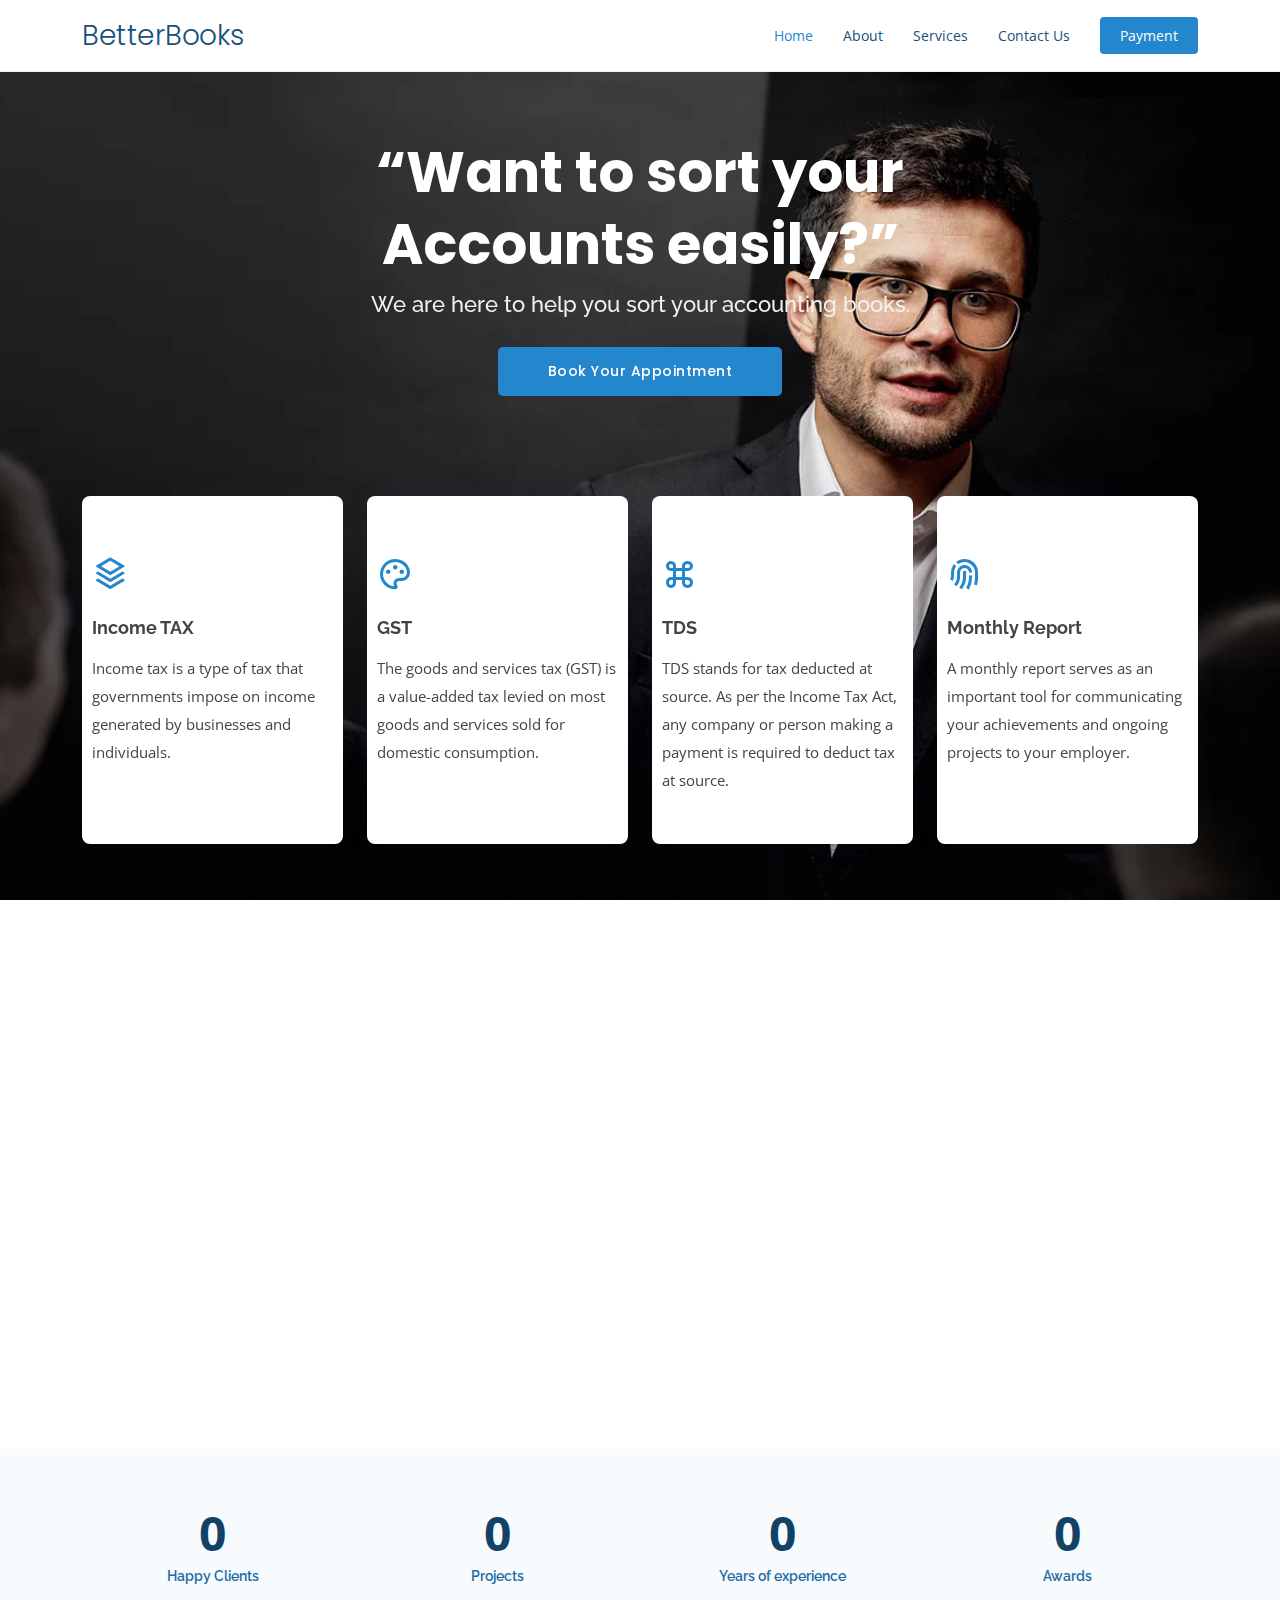
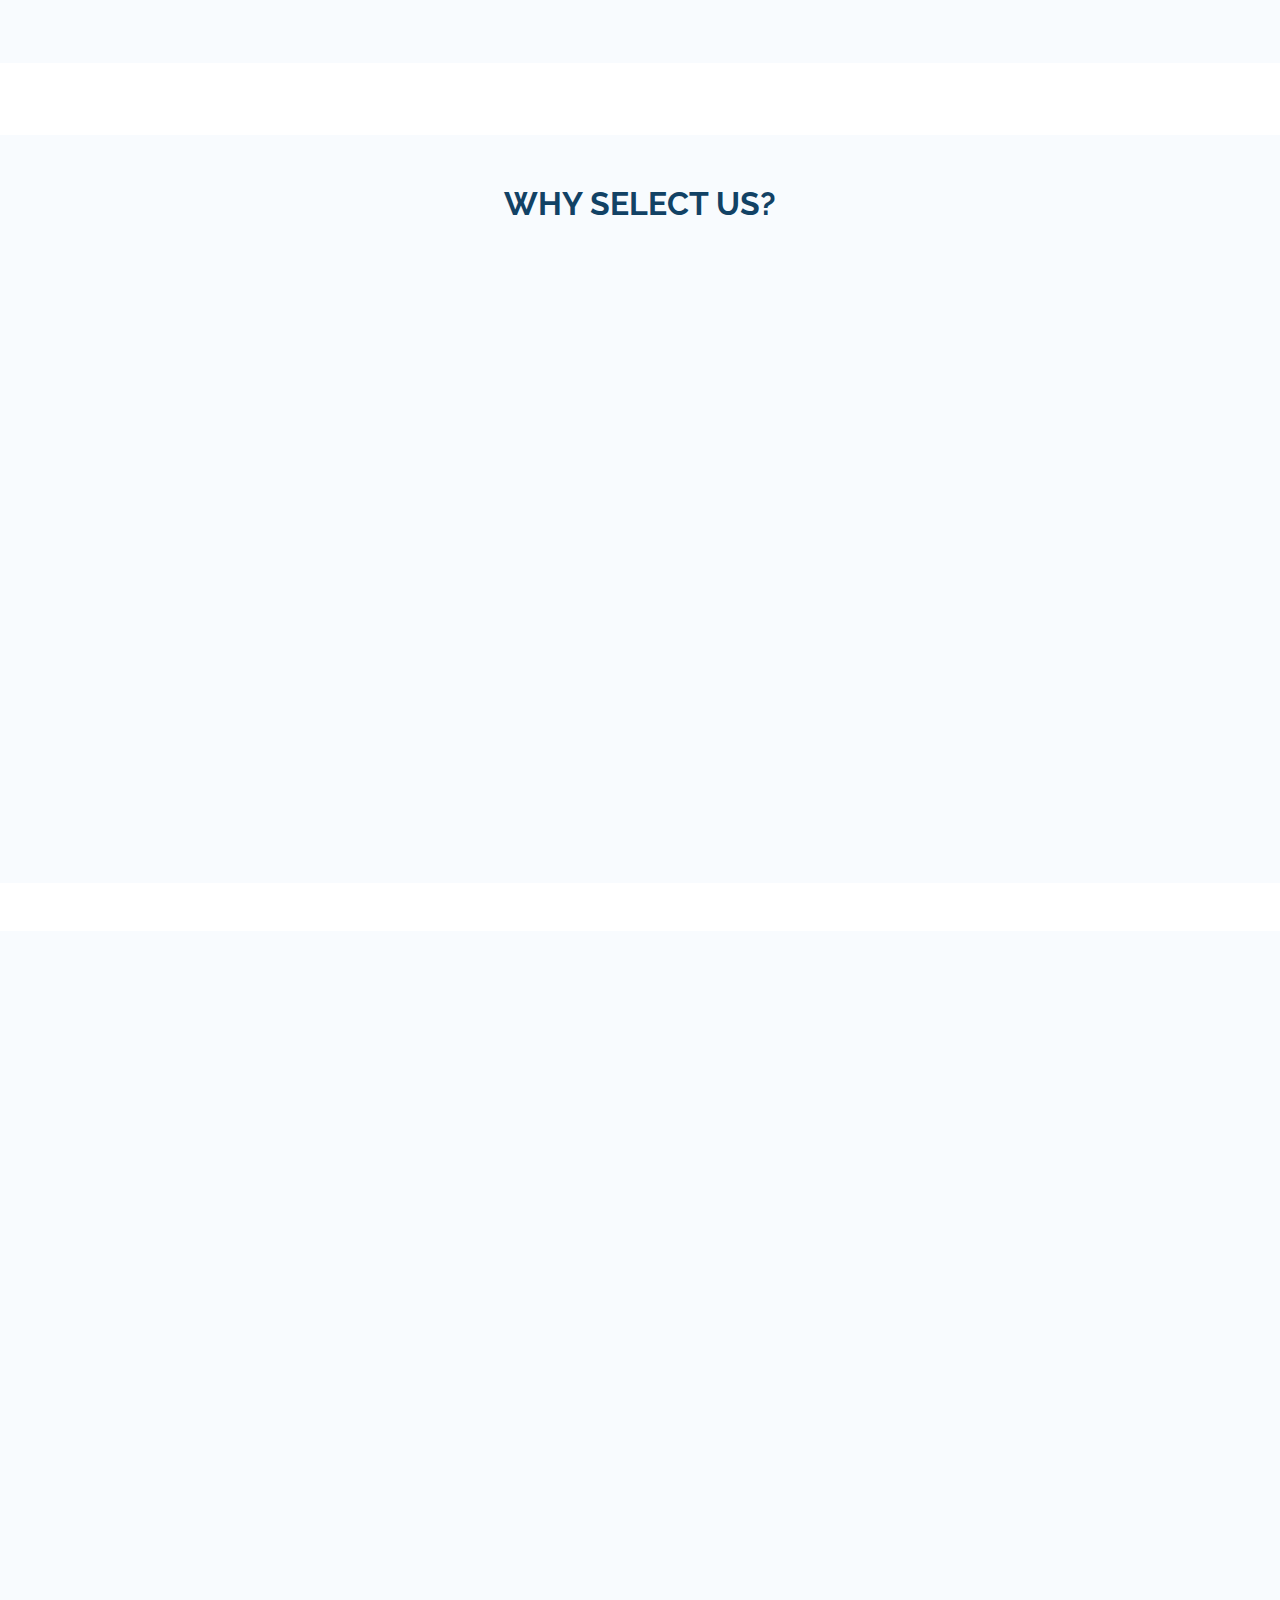
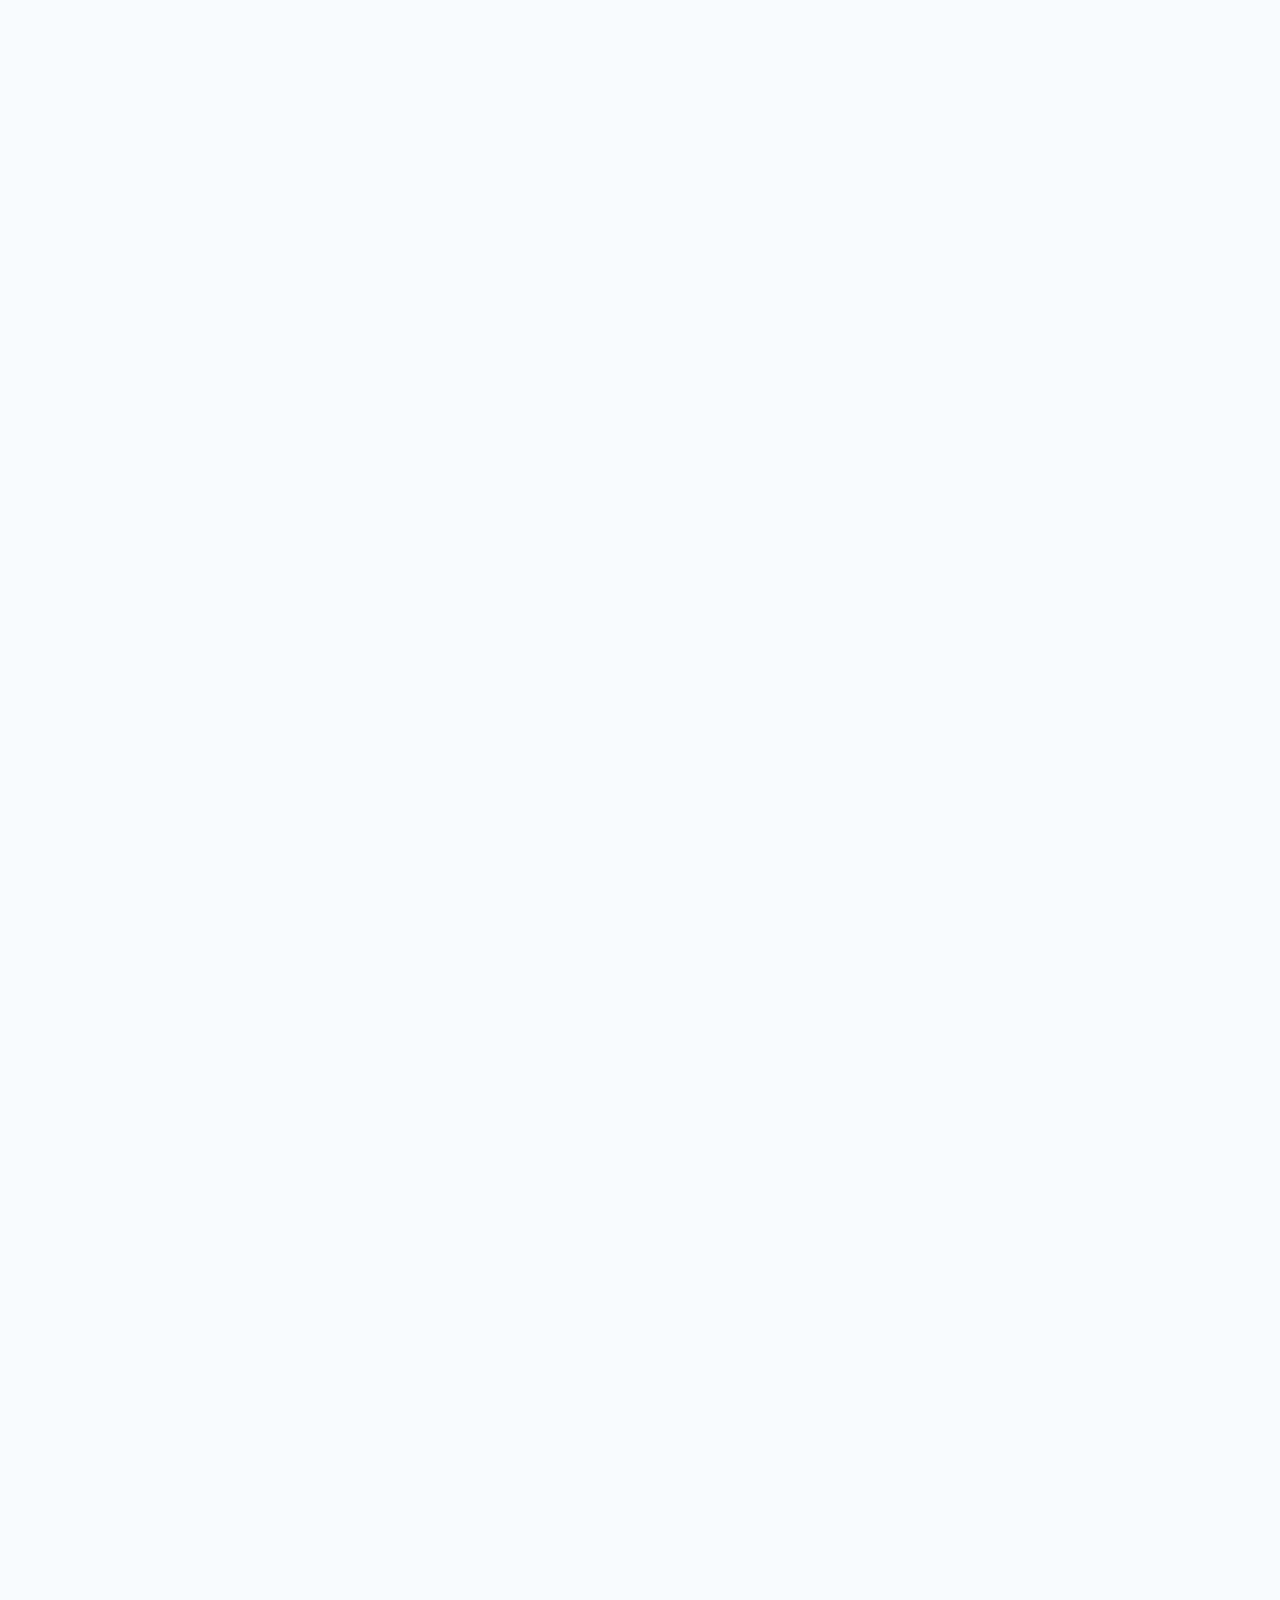
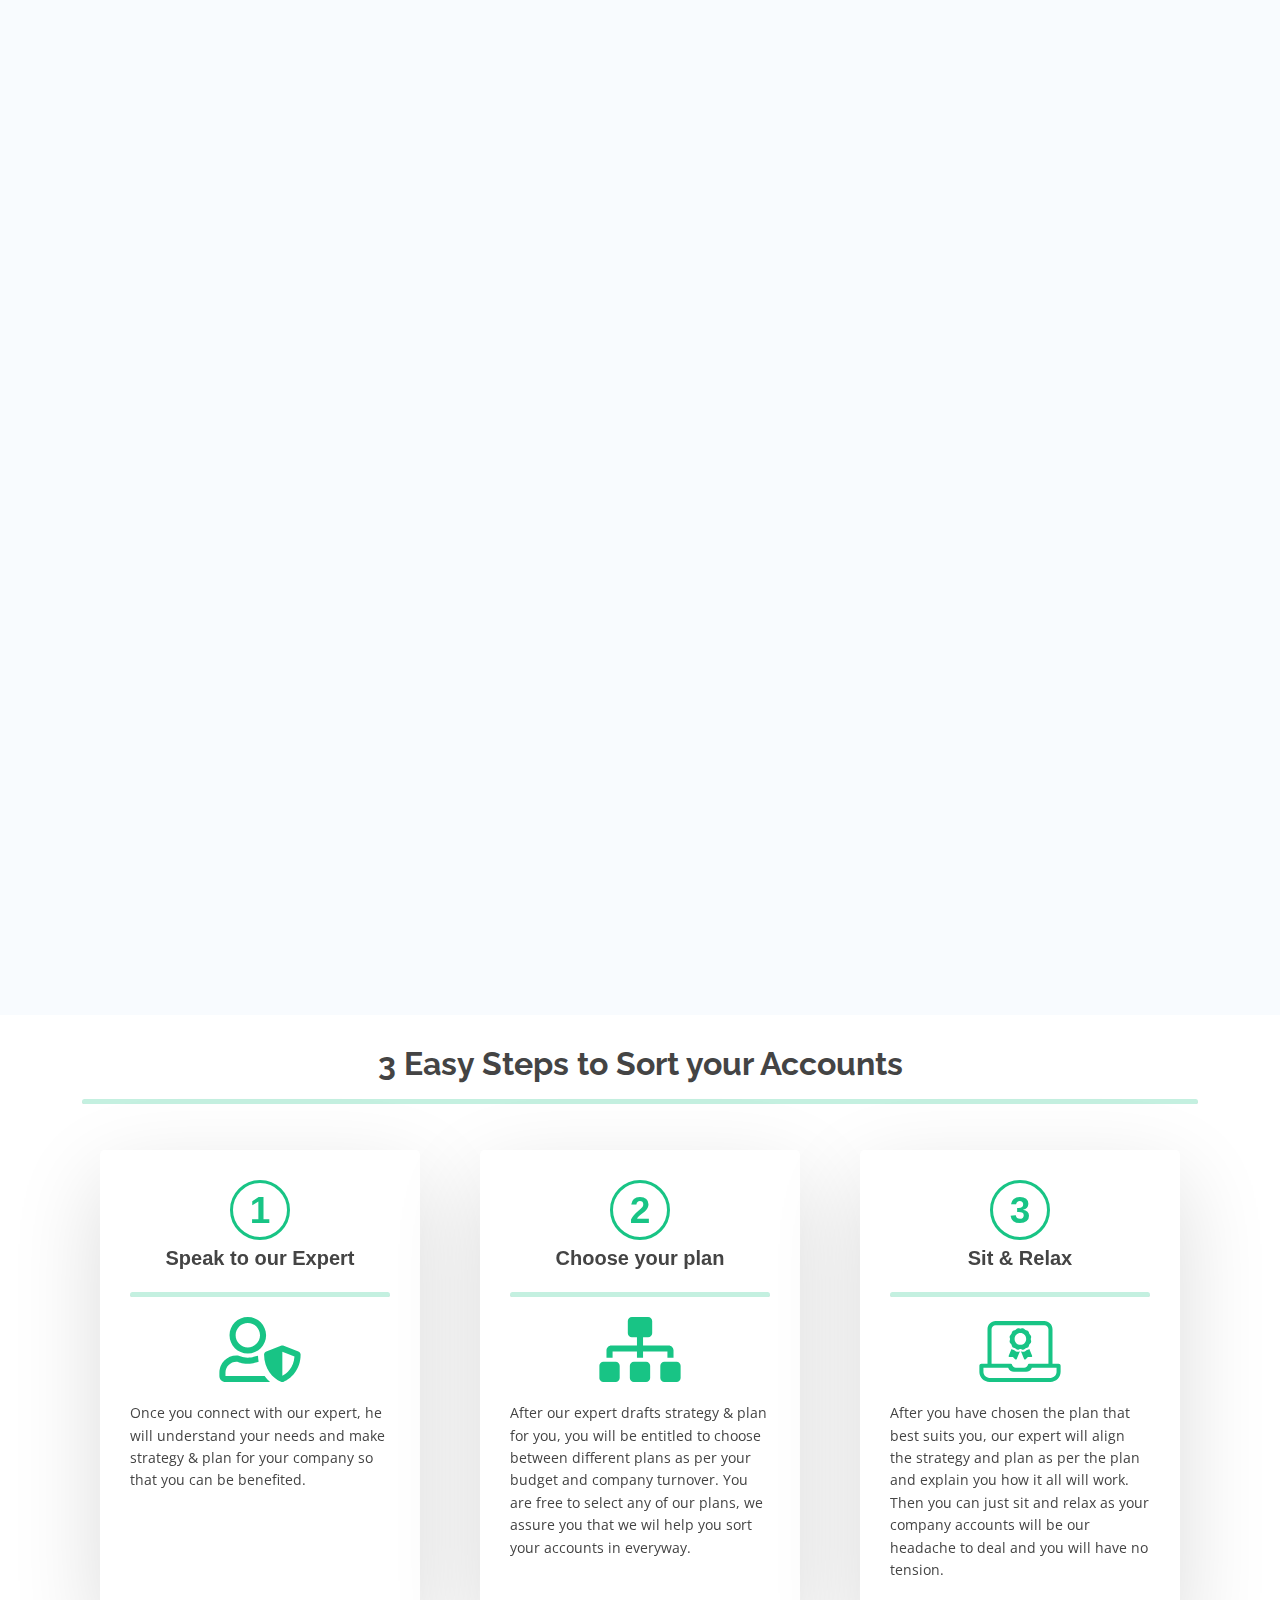
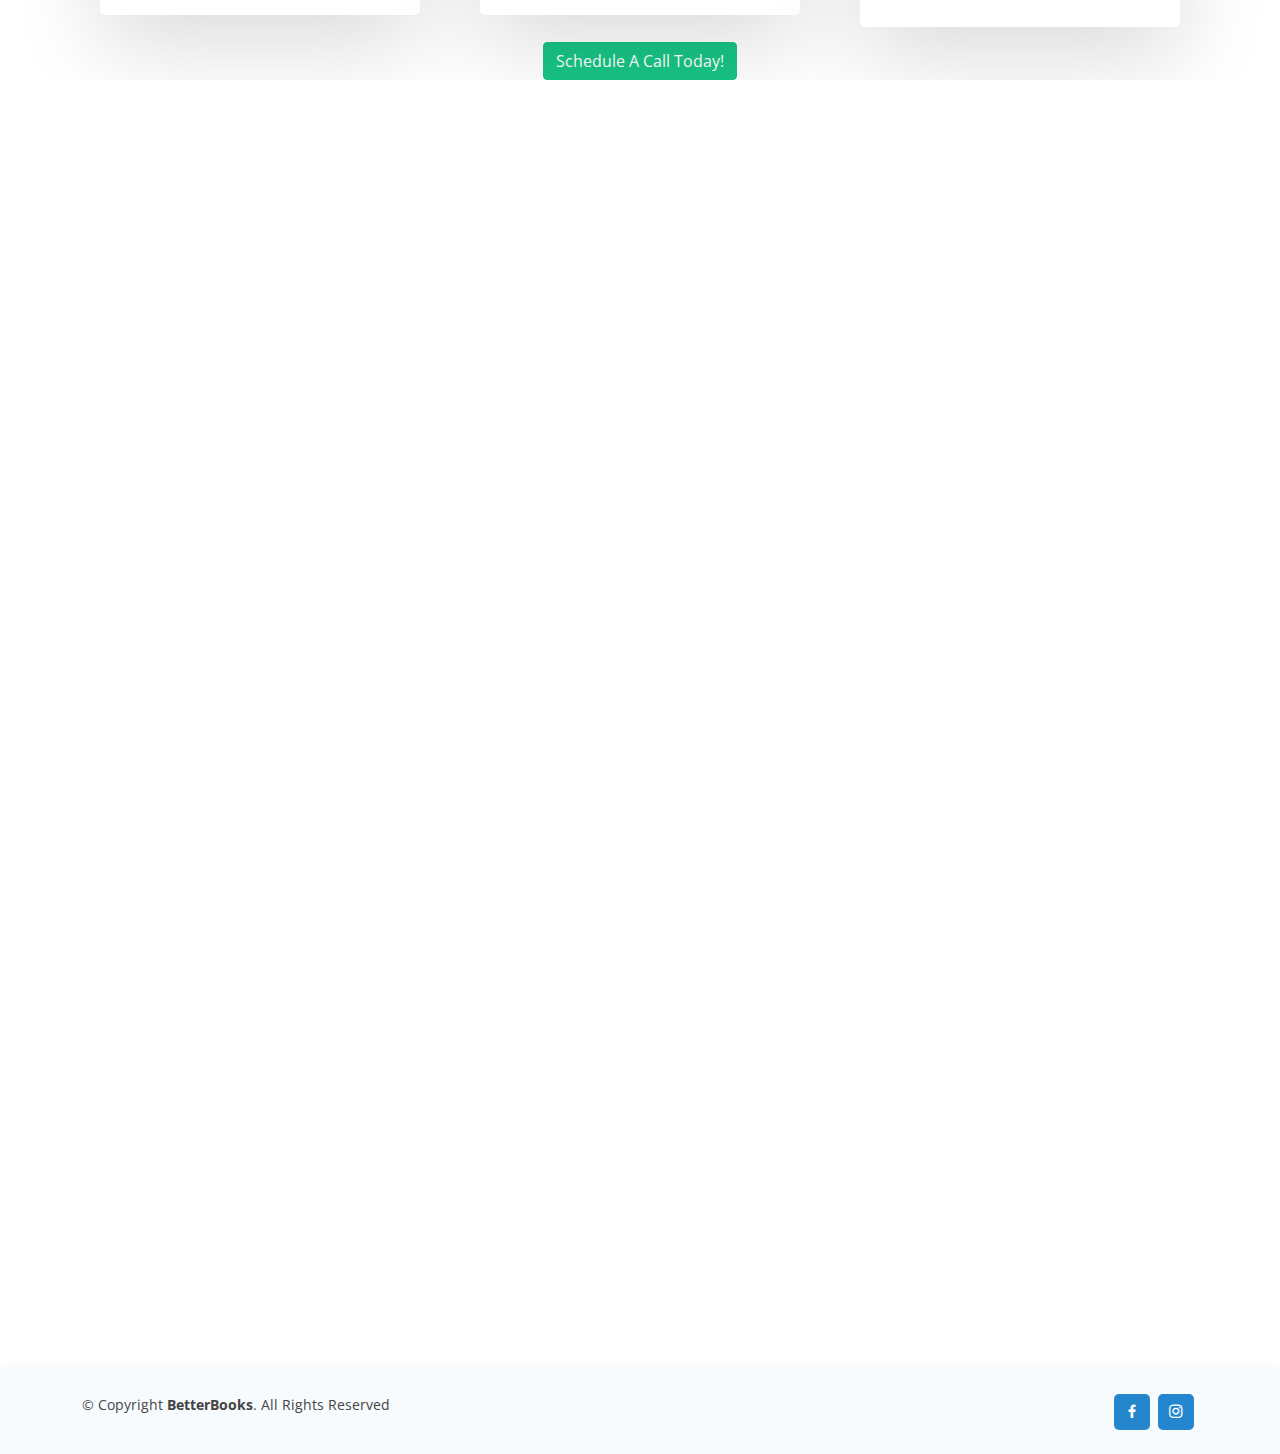
==== index.html @ 460d411b "Update index.html" ====
<!DOCTYPE html>
  <html lang="en">

  <head>
    <meta charset="utf-8">
    <meta content="width=device-width, initial-scale=1.0" name="viewport">

    <title>Better Books</title>
    <meta content="" name="description">
    <meta content="" name="keywords">

    <!-- Favicons -->
    <link href="assets/img/ddd.png" rel="icon">
    <link href="assets/img/ddd.png" rel="apple-touch-icon">

    <!-- Google Fonts -->
    <link href="https://fonts.googleapis.com/css?family=Open+Sans:300,300i,400,400i,600,600i,700,700i|Raleway:300,300i,400,400i,500,500i,600,600i,700,700i|Poppins:300,300i,400,400i,500,500i,600,600i,700,700i" rel="stylesheet">

    <!-- Vendor CSS Files -->
    <link href="assets/vendor/aos/aos.css" rel="stylesheet">
    <link href="assets/vendor/bootstrap/css/bootstrap.min.css" rel="stylesheet">
    <link href="assets/vendor/bootstrap-icons/bootstrap-icons.css" rel="stylesheet">
    <link href="assets/vendor/boxicons/css/boxicons.min.css" rel="stylesheet">
    <link href="assets/vendor/glightbox/css/glightbox.min.css" rel="stylesheet">
    <link href="assets/vendor/remixicon/remixicon.css" rel="stylesheet">
    <link href="assets/vendor/swiper/swiper-bundle.min.css" rel="stylesheet">


    <link href="assets/css/style.css" rel="stylesheet">


  </head>

  <body>

    <!-- ======= Header ======= -->
    <header id="header" class="fixed-top">
      <div class="container d-flex align-items-center justify-content-between">

        <h1 class="logo"><a href="index.html">BetterBooks</a></h1>
        <!-- Uncomment below if you prefer to use an image logo -->
        <!-- <a href="index.html" class="logo"><img src="assets/img/logo.png" alt="" class="img-fluid"></a>-->

        <nav id="navbar" class="navbar">
          <ul>
            <li><a class="nav-link scrollto active" href="#hero">Home</a></li>
            <li><a class="nav-link scrollto" href="#about">About</a></li>
            <li><a class="nav-link scrollto" href="#services">Services</a></li>
            <li><a class="nav-link scrollto" href="#contact">Contact Us</a></li>
            <li><a class="getstarted scrollto" href="https://imjo.in/A4CFba" target="_blank" >Payment</a></li>
            
            
          </ul>
          <i class="bi bi-list mobile-nav-toggle"></i>
        </nav><!-- .navbar -->

      </div>
    </header><!-- End Header -->

    <!-- ======= Hero Section ======= -->
<section id="hero" class="d-flex align-items-center">
    <div class="container position-relative" data-aos="fade-up" data-aos-delay="100">
      <div class="row justify-content-center">
        <div class="col-xl-7 col-lg-9 text-center">
          <h1>“Want to sort your Accounts easily?”</h1>
          <h2>We are here to help you sort your accounting books.</h2>
        </div>
      </div>
      <div class="text-center">
        <a href="https://docs.google.com/forms/d/e/1FAIpQLSdK1bINOKGPnfa5-Mh29X3-k3VeOhk0ZUCUM3vFx8_ht9it0g/viewform?usp=sf_link" target="popup" onclick="window.open('https://docs.google.com/forms/d/e/1FAIpQLSdK1bINOKGPnfa5-Mh29X3-k3VeOhk0ZUCUM3vFx8_ht9it0g/viewform?usp=sf_link','popup','width=350,height=550'); return false;" class="btn-get-started scrollto"> Book Your Appointment</a>
      </div>

      <div class="row icon-boxes">
        <div class="col-md-6 col-lg-3 d-flex align-items-stretch mb-5 mb-lg-0" data-aos="zoom-in" data-aos-delay="200">
          <div class="icon-box">
            <div class="icon"><i class="ri-stack-line"></i></div>
            <h4 class="title">Income TAX</h4>
            <p class="description">Income tax is a type of tax that governments impose on income generated by businesses and individuals.</p>
          </div>
        </div>

        <div class="col-md-6 col-lg-3 d-flex align-items-stretch mb-5 mb-lg-0" data-aos="zoom-in" data-aos-delay="300">
          <div class="icon-box">
            <div class="icon"><i class="ri-palette-line"></i></div>
            <h4 class="title">GST</h4>
            <p class="description">The goods and services tax (GST) is a value-added tax levied on most goods and services sold for domestic consumption.</p>
          </div>
        </div>

        <div class="col-md-6 col-lg-3 d-flex align-items-stretch mb-5 mb-lg-0" data-aos="zoom-in" data-aos-delay="400">
          <div class="icon-box">
            <div class="icon"><i class="ri-command-line"></i></div>
            <h4 class="title">TDS</h4>
            <p class="description">TDS stands for tax deducted at source. As per the Income Tax Act, any company or person making a payment is required to deduct tax at source.</p>
          </div>
        </div>

        <div class="col-md-6 col-lg-3 d-flex align-items-stretch mb-5 mb-lg-0" data-aos="zoom-in" data-aos-delay="500">
          <div class="icon-box">
            <div class="icon"><i class="ri-fingerprint-line"></i></div>
            <h4 class="title">Monthly Report</h4>
            <p class="description">A monthly report serves as an important tool for communicating your achievements and ongoing projects to your employer.</p>
          </div>
        </div>

      </div>
    </div>
  </section><!-- End Hero -->

    <main id="main">

      <!-- ======= About Section ======= -->
      <section id="about" class="about">
        <div class="container" data-aos="fade-up">

          <div class="row">

            <div class="col-lg-6 video-box align-self-baseline" data-aos="fade-right" data-aos-delay="100">
              <img src="assets/img/aboutp.jpg" class="img-fluid" alt="">
              
            </div>

            <div class="col-lg-6 pt-3 pt-lg-0 content" data-aos="fade-left" data-aos-delay="100">
              <h3>About US</h3>
              <p>
               Providing financial information to our clients in a timely and accurate manner is a commitment that we feel cannot be compromised. Meaningful, well-organized financial records ensure that your business operations will run more efficiently on a daily basis. Our firm provides a full range of accounting services, including the following:
              </p>
              <ul>
                <li><i class="bx bx-check-double"></i>General ledger & financial statement preparation.</li>
                <li><i class="bx bx-check-double"></i>Bookkeeping (Monthly/Quarterly/Annually).</li>
                <li><i class="bx bx-check-double"></i>Accounting system setup for new businesses..</li>
                <li><i class="bx bx-check-double"></i>Personal financial statements.</li>
                
              </ul>
              <a class="btn btn-get-started btn-outline-primary" href="about/Learnmore.html" role="button">Learn More</a>
              
            </div>

          </div>

        </div>
      </section><!-- End About Section -->


      <!-- ======= Counts Section ======= -->
      <section id="counts" class="counts section-bg">
        <div class="container">

          <div class="row justify-content-end">

            <div class="col-lg-3 col-md-5 col-6 d-md-flex align-items-md-stretch">
              <div class="count-box">
                <span data-purecounter-start="0" data-purecounter-end="85" data-purecounter-duration="2" class="purecounter"></span>
                <p>Happy Clients</p>
              </div>
            </div>

            <div class="col-lg-3 col-md-5 col-6 d-md-flex align-items-md-stretch">
              <div class="count-box">
                <span data-purecounter-start="0" data-purecounter-end="85" data-purecounter-duration="2" class="purecounter"></span>
                <p>Projects</p>
              </div>
            </div>

            <div class="col-lg-3 col-md-5 col-6 d-md-flex align-items-md-stretch">
              <div class="count-box">
                <span data-purecounter-start="0" data-purecounter-end="4" data-purecounter-duration="2" class="purecounter"></span>
                <p>Years of experience</p>
              </div>
            </div>

            <div class="col-lg-3 col-md-5 col-6 d-md-flex align-items-md-stretch">
              <div class="count-box">
                <span data-purecounter-start="0" data-purecounter-end="5" data-purecounter-duration="2" class="purecounter"></span>
                <p>Awards</p>
              </div>
            </div>

          </div>

        </div>
      </section>
      <br>
      <br>
      <br><!-- End Counts Section -->

      <!-- ======= About Video Section ======= -->
<section id="steps" class="steps section-bg">
      <div class="container">

        <div class="row no-gutters section-title">
          <h2>Why Select Us?</h2>

          <div class="col-lg-4 col-md-6 content-item" data-aos="fade-in">
            <svg width="0" height="60" viewBox="0 0 0 0">
                    <img src="assets\img\b1.png" height="50" width="50" align="centre"></img>
            </svg>
            <h4>Legal Experts</h4>
            <p>We have experienced professional team from legal experts. We care about what we do.</p>
          </div>

          <div class="col-lg-4 col-md-6 content-item" data-aos="fade-in" data-aos-delay="100">
            <svg width="0" height="60" viewBox="0 0 300 300">
                    <img src="assets\img\b2.png" height="50" width="50" align="centre"></img>
            </svg>
            <h4>Reasonable
Prices</h4>
            <p>Better Books provides a fair, affordable and reasonable price to the clients for their products.</p>
          </div>

          <div class="col-lg-4 col-md-6 content-item" data-aos="fade-in" data-aos-delay="200">
            <svg width="0" height="60" viewBox="0 0 300 300">
                    <img src="assets\img\b3.png" height="50" width="50" align="centre"></img>
            </svg>
            <h4>Best On-time
Delivery</h4>
            <p>Our team will deliver the products to clients on time, without any delay to the customers.</p>
          </div>

          <div class="col-lg-4 col-md-6 content-item" data-aos="fade-in" data-aos-delay="300">
            <svg width="0" height="60" viewBox="0 0 300 300">
                    <img src="assets\img\b4.png" height="50" width="50" align="centre"></img>
            </svg>
            <h4>Security&
reliability</h4>
            <p>We provide the best security and reliability for the client’s documents and even in the process of delivery products.</p>
          </div>

          <div class="col-lg-4 col-md-6 content-item" data-aos="fade-in" data-aos-delay="400">
            <svg width="0" height="60" viewBox="0 0 300 300">
                    <img src="assets\img\b5.png" height="50" width="50" align="centre"></img>
            </svg>
            <h4>Simple
Procedure</h4>
            <p>Better Books team will provide simple 4 procedures/steps for the client’s issues.</p>
          </div>

          <div class="col-lg-4 col-md-6 content-item" data-aos="fade-in" data-aos-delay="500">
            <svg width="0" height="60" viewBox="0 0 300 300">
                    <img src="assets\img\b6.png" height="50" width="50" align="centre"></img>
            </svg>
            <h4>
Customer
Satisfaction</h4>
            <p>Our team always concentrates on customer satisfaction, we are ready to help in any difficult situation.</p>
          </div>

        </div>

      </div>
    </section>
    <br>
    <br><!-- End About Video Section -->




     






      <!-- ======= Services Section ======= -->
      <section id="services" class="services section-bg">
        <div class="container" data-aos="fade-up">

          <div class="section-title">
            <h2>Services</h2>
            <p>We understand your requirement and provide <strong>Quality Work</strong>.</p>
            
          </div>

          <div class="row"><a href="https://docs.google.com/forms/d/e/1FAIpQLSdC_B0Ph1PhxIcSoLeU1q2T6rFmAw0s_rAdhG7LipSpklZt-w/viewform" target="_blank">
            <div class="col-lg-4 col-md-6 d-flex align-items-stretch" data-aos="zoom-in" data-aos-delay="100">
               
        <!--div class="col-md-6 col-lg-3 d-flex align-items-stretch mb-5 mb-lg-0" data-aos="zoom-in" data-aos-delay="200"-->
              <div class="icon-box iconbox-blue">
                <div class="icon">
                  <svg width="100" height="100" viewBox="0 0 600 600">
                    <img src="assets\img\incometax.png" height="60" width="60" align="centre"></img>
                  </svg>
                </div>
                <h4>Income Tax Return</h4></a>
                <p>The Income Tax Return (IT Return) is the process of proclaiming the total income of an individual or a firm/company to the Income Tax Department of India, at the end of each financial year. This process report is known as the “Return of Income” or “The Income Tax Return.”</p>
               
              </div>
            </div>

            <div class="col-lg-4 col-md-6 d-flex align-items-stretch mt-4 mt-md-0" data-aos="zoom-in" data-aos-delay="200">
              <div class="icon-box iconbox-orange "><a href="https://docs.google.com/forms/d/e/1FAIpQLSe1hml3szHOSqDf7nTRKjQKqnMfaqaeab8OMbJAH04WbaJx7Q/viewform?usp=sf_link" target="_blank">
                <div class="icon">
                  <svg width="100" height="100" viewBox="0 0 600 600">
                    <img src="assets\img\gst.png" height="60" width="60" align="centre"></img>
                  </svg>
                </div>
                <h4>GST return</h4></a>
                <p color="Black">The goods and services tax (GST) is a value-added tax imposed on all goods and services sold for domestic expenditure. It is a purpose-based tax on the utilization of goods and services. The GST was introduced in 2017.</p>
               
              </div>
            </div>

           <div class="col-lg-4 col-md-6 d-flex align-items-stretch mt-4 mt-lg-0" data-aos="zoom-in" data-aos-delay="300">
              <div class="icon-box iconbox-pink">
                <div class="icon">
                  <svg width="100" height="100" viewBox="0 0 600 600"><a href="https://docs.google.com/forms/d/e/1FAIpQLSf1aDQPPPG8_zGXZwT26QbnAHT54bRdt5saNOTxIxpGE6VjPA/viewform?usp=sf_link" target="_blank">
                  <img src="assets\img\digisign.png" height="50" width="50" align="centre"></img>  
                 
                </div>
                <h4>Apply Digital Signature</a></h4>
                <p>Digital signatures work by proving that a digital message or document was not modified—intentionally or unintentionally—from the time it was signed. Digital signatures do this by generating a unique hash of the message or document and encrypting it using the sender's private key</p>
              </div>
            </div>

            <div class="col-lg-4 col-md-6 d-flex align-items-stretch mt-4" data-aos="zoom-in" data-aos-delay="100">
              <div class="icon-box iconbox-yellow">
                <div class="icon">
                  <svg width="100" height="100" viewBox="0 0 600 600"><a href="#contact">
                  <img src="assets\img\trademark.png" height="60" width="60" align="centre"></img>  
                  </svg>
                </div>
                <h4>Trade Mark Apply/Brand Approval</a></h4>
                <p>A trademark (also written trade mark or trade-mark) is a type of intellectual property consisting of a recognizable sign, design, or expression which identifies products or services of a particular source from those of others, although trademarks used to identify services are usually called service marks.</p>
              </div>
            </div>

            <div class="col-lg-4 col-md-6 d-flex align-items-stretch mt-4" data-aos="zoom-in" data-aos-delay="200">
              <div class="icon-box iconbox-red">
                <div class="icon">
                  <svg width="100" height="100" viewBox="0 0 600 600"><a href="https://docs.google.com/forms/d/e/1FAIpQLSe1NhjqeBEcIKoBhqTpRdxPGbQf8BmZsLfR4di8kNrxsdI9Ww/viewform?usp=sf_link" target="_blank">
                  <img src="assets\img\loan.png" height="60" width="60" align="centre"></img>  
                  </svg>
                </div>
                <h4>Loan</a></h4>
                <p>Quis consequatur saepe eligendi voluptatem consequatur dolor consequuntur</p>
              </div>
            </div>

            <div class="col-lg-4 col-md-6 d-flex align-items-stretch mt-4" data-aos="zoom-in" data-aos-delay="300">
              <div class="icon-box iconbox-teal">
                <div class="icon">
                  <svg width="100" height="100" viewBox="0 0 600 600"><a href="#contact">
                  <img src="assets\img\insurance.png" height="60" width="60" align="centre"></img>  
                  </svg>
                </div>
                <h4>Insurance</a></h4>
                <p>Quis consequatur saepe eligendi voluptatem consequatur dolor consequuntur</p>
              </div>
            </div>

            <div class="col-lg-4 col-md-6 d-flex align-items-stretch mt-4" data-aos="zoom-in" data-aos-delay="100">
              <div class="icon-box iconbox-blue">
                <div class="icon">
                  <svg width="100" height="100" viewBox="0 0 600 600"><a href="#contact">
                  <img src="assets\img\audit.png" height="60" width="60" align="centre"></img>  
                  </svg>
                </div>
                <h4>Auditing</a></h4>
                <p>Financial auditing refers to an accounting process applied in business. The process involves using an individual body for evaluating the financial transactions and statements of a business. The ultimate purpose of financial audit is presenting an accurate amount of the business transactions of a company.</p>
              </div>
            </div>

            <div class="col-lg-4 col-md-6 d-flex align-items-stretch mt-4" data-aos="zoom-in" data-aos-delay="200">
              <div class="icon-box iconbox-orange ">
                <div class="icon">
                  <svg width="100" height="100" viewBox="0 0 600 600"><a href="#contact">
                    <img src="assets\img\firm.png" height="60" width="60" align="centre"></img></svg>
                </div>
                <h4>Partnership Firm Registration</a></h4>
                <p>A firm or company established between two or more partners with the objective of earning profit is called Partnership Firm. Partnership action is a legal document that is created to form a partnership firm.</p>
              </div>
            </div>

            <div class="col-lg-4 col-md-6 d-flex align-items-stretch mt-4" data-aos="zoom-in" data-aos-delay="300">
              <div class="icon-box iconbox-pink">
                <div class="icon">
                  <svg width="100" height="100" viewBox="0 0 600 600"><a href="#contact">
                    <img src="assets\img\msme.png" height="60" width="60" align="centre"></img></svg>
                  
                </div>
                <h4>MSME</a></h4>
                <p>MSME Stands for Micro small and medium enterprises are known as MSME. MSME registration is a kind of registration for Micro, Small and Medium Enterprises under MSMED that is (Micro, Small and Medium Enterprises Development) Act.</p>
              </div>
            </div>
              
              <div class="col-lg-4 col-md-6 d-flex align-items-stretch mt-4" data-aos="zoom-in" data-aos-delay="200">
              <div class="icon-box iconbox-orange ">
                <div class="icon">
                  <svg width="100" height="100" viewBox="0 0 600 600"><a href="#contact">
                    <img src="assets\img\firm.png" height="60" width="60" align="centre"></img></svg>
                </div>
                <h4>Private Limited Company Registration</a></h4>
                <p>A Private Limited Company (PVT LTD) is a privately held small business operation. The legal responsibility members of a (PVT LTD) are limited to the numbers. of shares held by that member.</p>
              </div>
            </div>

            <div class="col-lg-4 col-md-6 d-flex align-items-stretch mt-4" data-aos="zoom-in" data-aos-delay="100">
              <div class="icon-box iconbox-yellow">
                <div class="icon">
                  <svg width="100" height="100" viewBox="0 0 600 600"><a href="https://docs.google.com/forms/d/e/1FAIpQLSf8MVDurUPEibbmd5KGrYsw9glpPpCzYdv7GGn3uzF4ycsLBQ/viewform?usp=sf_link" target="_blank">
                    <img src="assets\img\gst.png" height="60" width="60" align="centre"></img></svg>
                </div>
                <h4>GST Registration</a></h4>
                <p>The goods and services tax (GST) is a value-added tax imposed on all goods and services sold for domestic expenditure. It is a purpose-based tax on the utilization of goods and services. The GST was introduced in 2017.</p>
              </div>
            </div>

               <div class="col-lg-4 col-md-6 d-flex align-items-stretch mt-4" data-aos="zoom-in" data-aos-delay="200">
               <div class="icon-box iconbox-orange ">
                <div class="icon">
                  <svg width="100" height="100" viewBox="0 0 600 600"><a href="#contact">
                    <img src="assets\img\firm.png" height="60" width="60" align="centre"></img></svg>
                </div>
                <h4>Proprietorship Firm Registration</a></h4>
                <p>When a single person runs a company/business then such type of business is called a proprietary business, and the holder of the business is called the proprietor.</p>
              </div>
            </div>


           <div class="col-lg-4 col-md-6 d-flex align-items-stretch mt-4" data-aos="zoom-in" data-aos-delay="200">
              <div class="icon-box iconbox-red">
                <div class="icon">
                  <svg width="100" height="100" viewBox="0 0 600 600"><a href="https://docs.google.com/forms/d/e/1FAIpQLScQgJ1idHsNLIqTz2g9JIxBCeYmbdald6IAkJaZo7OKzq7G6w/viewform?usp=sf_link" target="_blank">
                    <img src="assets\img\epf.png" height="60" width="60" align="centre"></img></svg>
                </div>
                <h4>EPF/ESI</a></h4>
                <p>Employees State Insurance/ESI is a complete Social Security Scheme(SSS) designed to provide social protection to the employees against sickness, disablement, and death due to employment injury and other events/issues.</p>

              </div>
            </div>



          <div class="col-lg-4 col-md-6 d-flex align-items-stretch mt-4" data-aos="zoom-in" data-aos-delay="200">
               <div class="icon-box iconbox-orange ">
                <div class="icon">
                  <svg width="100" height="100" viewBox="0 0 600 600"><a href="#contact">
                    <img src="assets\img\firm.png" height="60" width="60" align="centre"></img></svg>
                </div>
                <h4>Company Registration /Incorporation</a></h4>
                <p>Incorporation is the origination of a new company (a corporation being a legal operation that is efficiently documented as a person under the law).</p>
              </div>
            </div>

            <div class="col-lg-4 col-md-6 d-flex align-items-stretch mt-4" data-aos="zoom-in" data-aos-delay="300">
              <div class="icon-box iconbox-teal">
                <div class="icon">
                  <svg width="100" height="100" viewBox="0 0 600 600"><a href="https://docs.google.com/forms/d/e/1FAIpQLScEWTT4rzKXq3Kqcq5EZQu06xYVKeto_T-2J7RD8WR1x7M9bw/viewform?usp=sf_link" target="_blank">
                    <img src="assets\img\punjab.png" height="60" width="60" align="centre"></img></svg>
                
                </div>
                <h4>Punjab Development Tax</a></h4>
                <p>Every employee or person doing business or profession in Punjab is liable to development tax if Taxable Income (Income after deduction of 80C etc.) is above maximum exemption limit as per Income Tax Act i.e. Rs. 2,50,000/- at present. Income to be seen is of same year for which development tax is to be paid.</p>
                
              </div>
            </div>
            
            <div class="col-lg-4 col-md-6 d-flex align-items-stretch mt-4" data-aos="zoom-in" data-aos-delay="100">
              <div class="icon-box iconbox-yellow">
                <div class="icon">
                  <svg width="100" height="100" viewBox="0 0 600 600"><a href="#contact">
                    <img src="assets\img\acc.png" height="60" width="60" align="centre"></img></svg>
                
                </div>
                <h4>Accountancy</a></h4>
                <p>The name “Accounting” suggests the meaning that is “maintaining financial accounts”. "Book-keeping and Accounting can be divided into several fields including financial, managing general accounting, Professional, chartered accountant, auditing, tax and cost accounting, etc".</p>
                
              </div>
            </div>

            <div class="col-lg-4 col-md-6 d-flex align-items-stretch mt-4" data-aos="zoom-in" data-aos-delay="200">
              <div class="icon-box iconbox-red">
                <div class="icon">
                  <svg width="100" height="100" viewBox="0 0 600 600"><a href="#contact">
                    <img src="assets\img\la.png" height="60" width="60" align="centre"></img></svg>
                
                </div>
                <h4>Learn Accountancy</a></h4>
                <p>Learn accountancy the easy way and make your life & business smooth. Basic accounting refers to the process of recording a company's financial transactions. The financial statements used in basic accounting are a brief summary of financial transactions over an accounting period, summarizing a company's cash flows, operations and financial position.</p>

              </div>
            </div>

            <div class="col-lg-4 col-md-6 d-flex align-items-stretch mt-4" data-aos="zoom-in" data-aos-delay="300">
              <div class="icon-box iconbox-teal">
                <div class="icon">
                  <svg width="100" height="100" viewBox="0 0 600 600"><a href="https://docs.google.com/forms/d/e/1FAIpQLScXSXJjZlT2zPhXVr9Y9ow6DjfRW-PwsMl30Q1A0bOwtQHEkg/viewform?usp=sf_link" target="_blank">
                    <img src="assets\img\tds.png" height="60" width="60" align="centre"></img></svg>
                </div>
                <h4>TDS</a></h4>
                <p>TDS stands for tax deducted at source. As per the Income Tax Act, any company or person making a payment is required to deduct tax at source.</p>
                
              </div>
            </div>

          </div>

        </div>
      </section><!-- End Sevices Section -->

      
      
      
      
      
      
      
      
      
      
      
      
      
      
        <!-- ======= 3-step ======= -->
      <section class=" innerspace testimonial callout">
      <div class="container">
  <h2 class="text-center"><strong> 3 Easy Steps to Sort your Accounts</strong>
  </h2><hr class="divider">
        <div class="row">

          <div class="col-md-4 aos-init aos-animate callout" data-aos="zoom-in" data-aos-delay="0">
            <div class="callout-box same-height1">
              
              <div class="callout-header text-center">
                <span class="feature-num"><strong>1</strong></span>
              <h3 class="text-center ">Speak to our Expert</h3>
              </div>
  <hr class="divider">
              <img src="assets/img/1.svg" class="center-block img-responsive seo-icon center">
      <div class="callout-text">
      <p>Once you connect with our expert, he will understand your needs and make strategy & plan for your company so that you can be benefited. 
</p>
              </div>
                      </div>
          </div>
          <div class="col-md-4 callout aos-init aos-animate" data-aos="zoom-in" data-aos-delay="200">
            <div class="callout-box same-height1">
              
              
              <div class="callout-header text-center">
              <span class="feature-num"><strong>2</strong></span>
              
                <h3 class="text-center ">Choose your plan</h3>
              </div>
              <hr class="divider">
              <img src="assets/img/2.svg" class="center-block img-responsive seo-icon center">
              <div class="callout-text">
    <p>After our expert drafts strategy & plan for you, you will be entitled to choose between different plans as per your budget and company turnover. 
You are free to select any of our plans, we assure you that we wil help you sort your accounts in everyway.  </p>
              </div>
            </div>
          </div>
          
          
                  <div class="col-md-4 callout aos-init aos-animate" data-aos="zoom-in" data-aos-delay="400">
            <div class="callout-box same-height1">

              <div class="callout-header text-center">
              <span class="feature-num"><strong>3</strong></span>
              
              <h3 class="text-center ">Sit & Relax</h3>
              
              </div>
              
              <hr class="divider">
              <img src="assets/img/3.svg" class="center-block img-responsive seo-icon center">
              <div class="callout-text">
              


  <p>After you have chosen the plan that best suits you, our expert will align the strategy and plan as per the plan and explain you how it all will work. 
Then you can just sit and relax as your company accounts will be our headache to deal and you  will have no tension.</p>
              </div>
          
              
              

  </div>
          </div>
          
        </div>
              <div class="text-center">
                <div class="col-xs-12 col-sm-4 col-sm-offset-4 center">
                  <a class="btn btn-ghost btn-ghost-light btn-outline-primary btn-primary btn-ghost-lg hasIcon center-block positive-bg" id="hero-cta" href="https://docs.google.com/forms/d/e/1FAIpQLSdK1bINOKGPnfa5-Mh29X3-k3VeOhk0ZUCUM3vFx8_ht9it0g/viewform?usp=sf_link" target="popup" onclick="window.open('https://docs.google.com/forms/d/e/1FAIpQLSdK1bINOKGPnfa5-Mh29X3-k3VeOhk0ZUCUM3vFx8_ht9it0g/viewform?usp=sf_link','popup','width=350,height=550'); return false;" data-toggle="modal" data-target="#FormModal" title="Get Started with a CPA Site Solutions Accounting Website">Schedule A Call  Today! <i class="fa fa-angle-right"></i></a>
                </div><!-- /col6 -->

              </div><!-- /row -->




      </div>
    </section>


    <!-- ======= end 3-step-section======= -->

      <!-- ======= Frequently Asked Questions Section ======= -->
      <!-- End Frequently Asked Questions Section -->
       <!-- ======= Testimonials Section ======= -->
      <section id="testimonials" class="testimonials">
        <div class="container" data-aos="fade-up">

          <div class="section-title">
            <h2>Testimonials</h2>
            
          </div>

          <div class="testimonials-slider swiper-container" data-aos="fade-up" data-aos-delay="100">
            <div class="swiper-wrapper">

              <div class="swiper-slide">
                <div class="testimonial-item">
                  <p>
                    <i class="bx bxs-quote-alt-left quote-icon-left"></i>
                    The company has been providing us accounting solutions. Being an archivist, I have thoroughly satisfied with its proficiency and guidance which enables to focus on my tasks moreover I would propose it as an excellent business partner to all.
                    <i class="bx bxs-quote-alt-right quote-icon-right"></i>
                  </p>
                  <h3>Kalpit Sharma</h3>
                 

                </div>
              </div>

              <div class="swiper-slide">
                <div class="testimonial-item">
                  <p>
                    <i class="bx bxs-quote-alt-left quote-icon-left"></i>
                    They are very good. If you ask any questions they respond to you – you do not have to chase them. I consider them value for money because, to me, it's important to have quality accountants and you've got to be very comfortable with them.
                    <i class="bx bxs-quote-alt-right quote-icon-right"></i>
                  </p>
                  <h3>Rishab</h3>

                </div>
              </div>

              <div class="swiper-slide">
                <div class="testimonial-item">
                  <p>
                    <i class="bx bxs-quote-alt-left quote-icon-left"></i>
                    BetterBooks Accounting Association is a good accounting firm. They have been helping us to sort our accounts and have made book keeping easy. They have made it easy for us to track any transaction. 
  We recommend them to every new business.
                    <i class="bx bxs-quote-alt-right quote-icon-right"></i>
                  </p>
                  <h3>Rohan Khanna</h3>
                 

                </div>
              </div>

              <div class="swiper-slide">
                <div class="testimonial-item">
                  <p>
                    <i class="bx bxs-quote-alt-left quote-icon-left"></i>
                    Being a relatively new client, they took the time to get to know and understand how my business operates. They now deal with most of my accountancy needs, which allows me to focus on the daily running of my business.
                    <i class="bx bxs-quote-alt-right quote-icon-right"></i>
                  </p>
                  <h3>Yogita Singla</h3>
                  

                </div>
              </div>

            </div>
            <div class="swiper-pagination"></div>
          </div>

        </div>
      </section>
      <!-- End Testimonials Section -->


      




    


      <!-- ======= Contact Section ======= -->
      <section id="contact" class="contact">
        <div class="container" data-aos="fade-up">

          <div class="section-title">
            <h2>Contact Us</h2>
            <p>We will answer all of your questions , as they impact both your tax and financial situations . We welcome you to <strong>Contact Us Anytime </strong>.</p>

          </div>

          

          <div class="row mt-5">

            <div class="col-lg-4">
              <div class="info">
                <div class="address">
                  <i class="bi bi-geo-alt"></i>
                  <h4>Location:</h4>
                  <p>India</p>
                </div>

                <div class="email">
                  <i class="bi bi-envelope"></i>
                  <h4>Email:</h4>
                  <p>betterbooksaa@gmail.com</p>
                </div>

                <div class="phone">
                  <i class="bi bi-phone"></i>
                  <h4>Call:</h4>
                  <p>+91-7009570643</p></br></br>
                </div>
      
         <div class="whatsapp">
                 <i class="bi bi-whatsapp"></i><a href="https://tawk.to/608d3f1b5eb20e09cf385f42" target="popup" onclick="window.open('https://tawk.to/608d3f1b5eb20e09cf385f42','popup','width=350,height=550'); return false;">
           <h4>Chat with Us:</h4>
           <p>Get Assistance</p></a>
                 </div>
        

              </div>

            </div>

            <div class="col-lg-8 mt-5 mt-lg-0">

              <!--form action="forms/contact.php" method="post" role="form" class="php-email-form"-->
              <form action="forms/contact.php" method="post" role="form" class="php-email-form" action="mailto:betterbooksaa@gmail.com">
                 
                <div class="row">
                  <div class="col-md-6 form-group">
                    <input type="text" name="name" class="form-control" id="name" placeholder="Your Name" required>
                  </div>
                  <div class="col-md-6 form-group">
                    <input type="email" class="form-control" name="email" id="email" placeholder="Your Email" required>
                  </div>
                </div>
                <div class="form-group mt-3">
                  <input type="text" class="form-control" name="subject" id="subject" placeholder="Subject" required>
                </div>
                <div class="form-group mt-3">
                  <textarea class="form-control" name="message" rows="5" placeholder="Message" required></textarea>
                </div>
                <div class="my-3">
                  <div class="loading">Loading</div>
                  <div class="error-message"></div>
                  <div class="sent-message">Your message has been sent. Thank you!</div>
                </div>
                <div class="text-center"><button type="submit">Send Message</button></div>
              </form>

            </div>
            <div>
            
          </div>

          </div>

        </div>
      </section><!-- End Contact Section -->

    </main><!-- End #main -->

    <!-- ======= Footer ======= -->
    <footer id="footer">

      

      <div class="container d-md-flex py-4">

        <div class="me-md-auto text-center text-md-start">
          <div class="copyright">
            &copy; Copyright <strong><span>BetterBooks</span></strong>. All Rights Reserved
          </div>
          
        </div>
        <div class="social-links text-center text-md-right pt-3 pt-md-0">
         
          <a href="https://www.facebook.com/pages/category/Accountant/Better-Books-Accounting-Association-110379253935785/" class="facebook"><i class="bx bxl-facebook"></i></a>
          <a href="https://www.instagram.com/betterbooksassociation/?r=nametag" class="instagram"><i class="bx bxl-instagram"></i></a>
       
        </div>
      </div>
    </footer><!-- End Footer -->

    <div id="preloader"></div>
    <a href="#" class="back-to-top d-flex align-items-center justify-content-center"><i class="bi bi-arrow-up-short"></i></a>

    <!-- Vendor JS Files -->
    <script src="assets/vendor/aos/aos.js"></script>
    <script src="assets/vendor/bootstrap/js/bootstrap.bundle.min.js"></script>
    <script src="assets/vendor/glightbox/js/glightbox.min.js"></script>
    <script src="assets/vendor/isotope-layout/isotope.pkgd.min.js"></script>
    <script src="assets/vendor/php-email-form/validate.js"></script>
    <script src="assets/vendor/purecounter/purecounter.js"></script>
    <script src="assets/vendor/swiper/swiper-bundle.min.js"></script>

    <!-- Template Main JS File -->
    <script src="assets/js/main.js"></script>



  </body>
  </html>
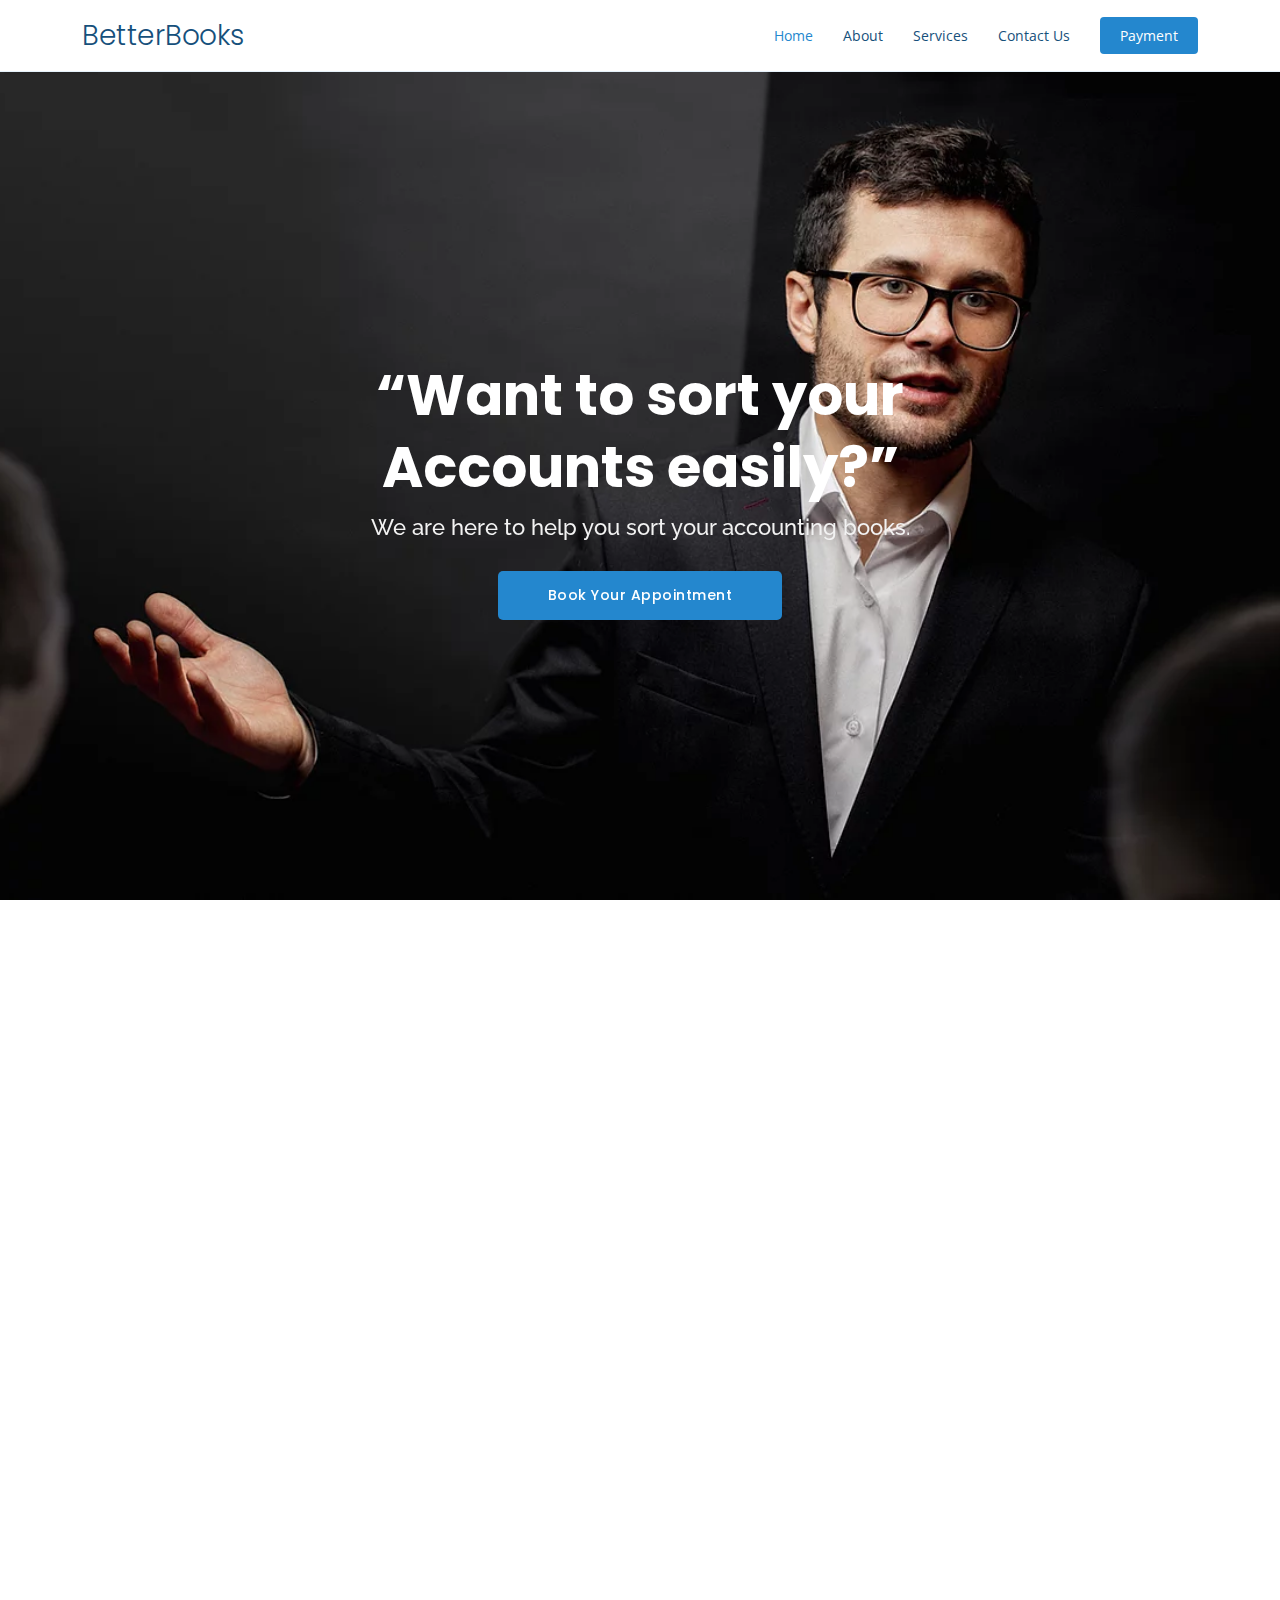
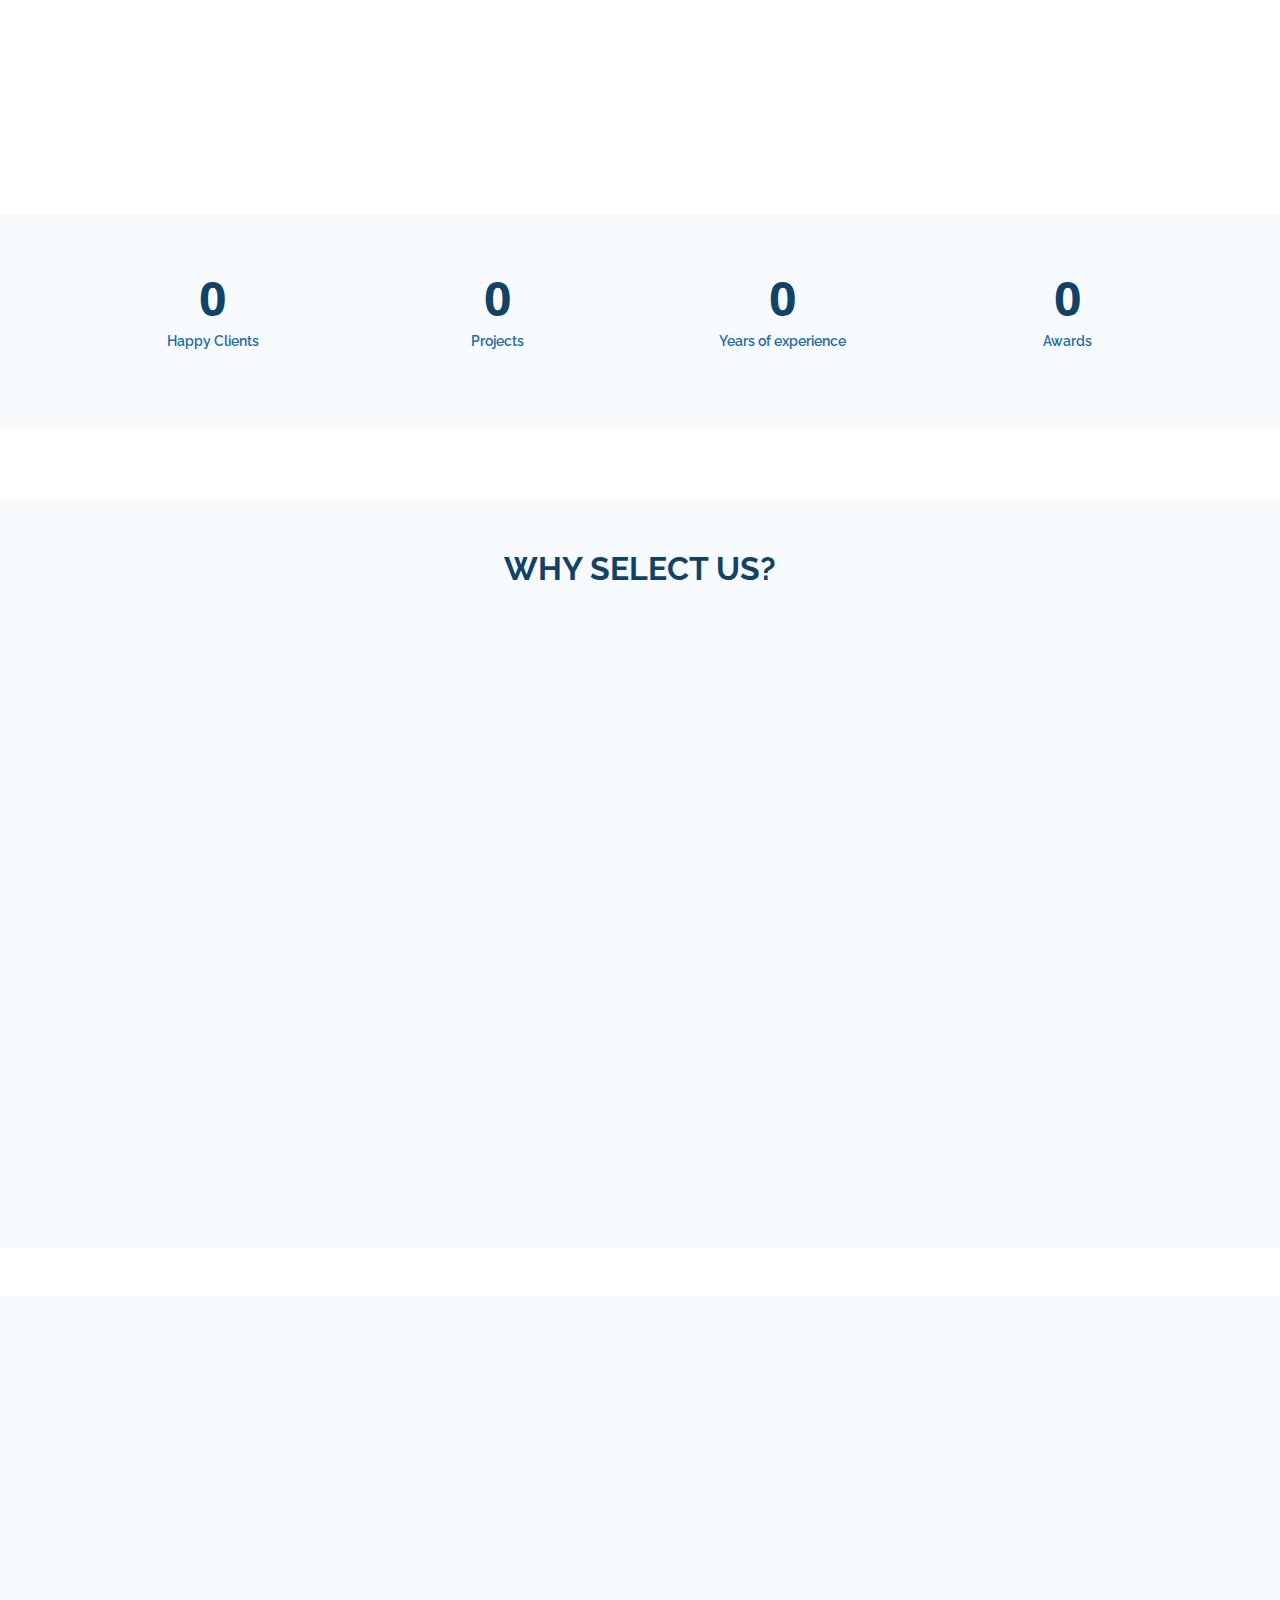
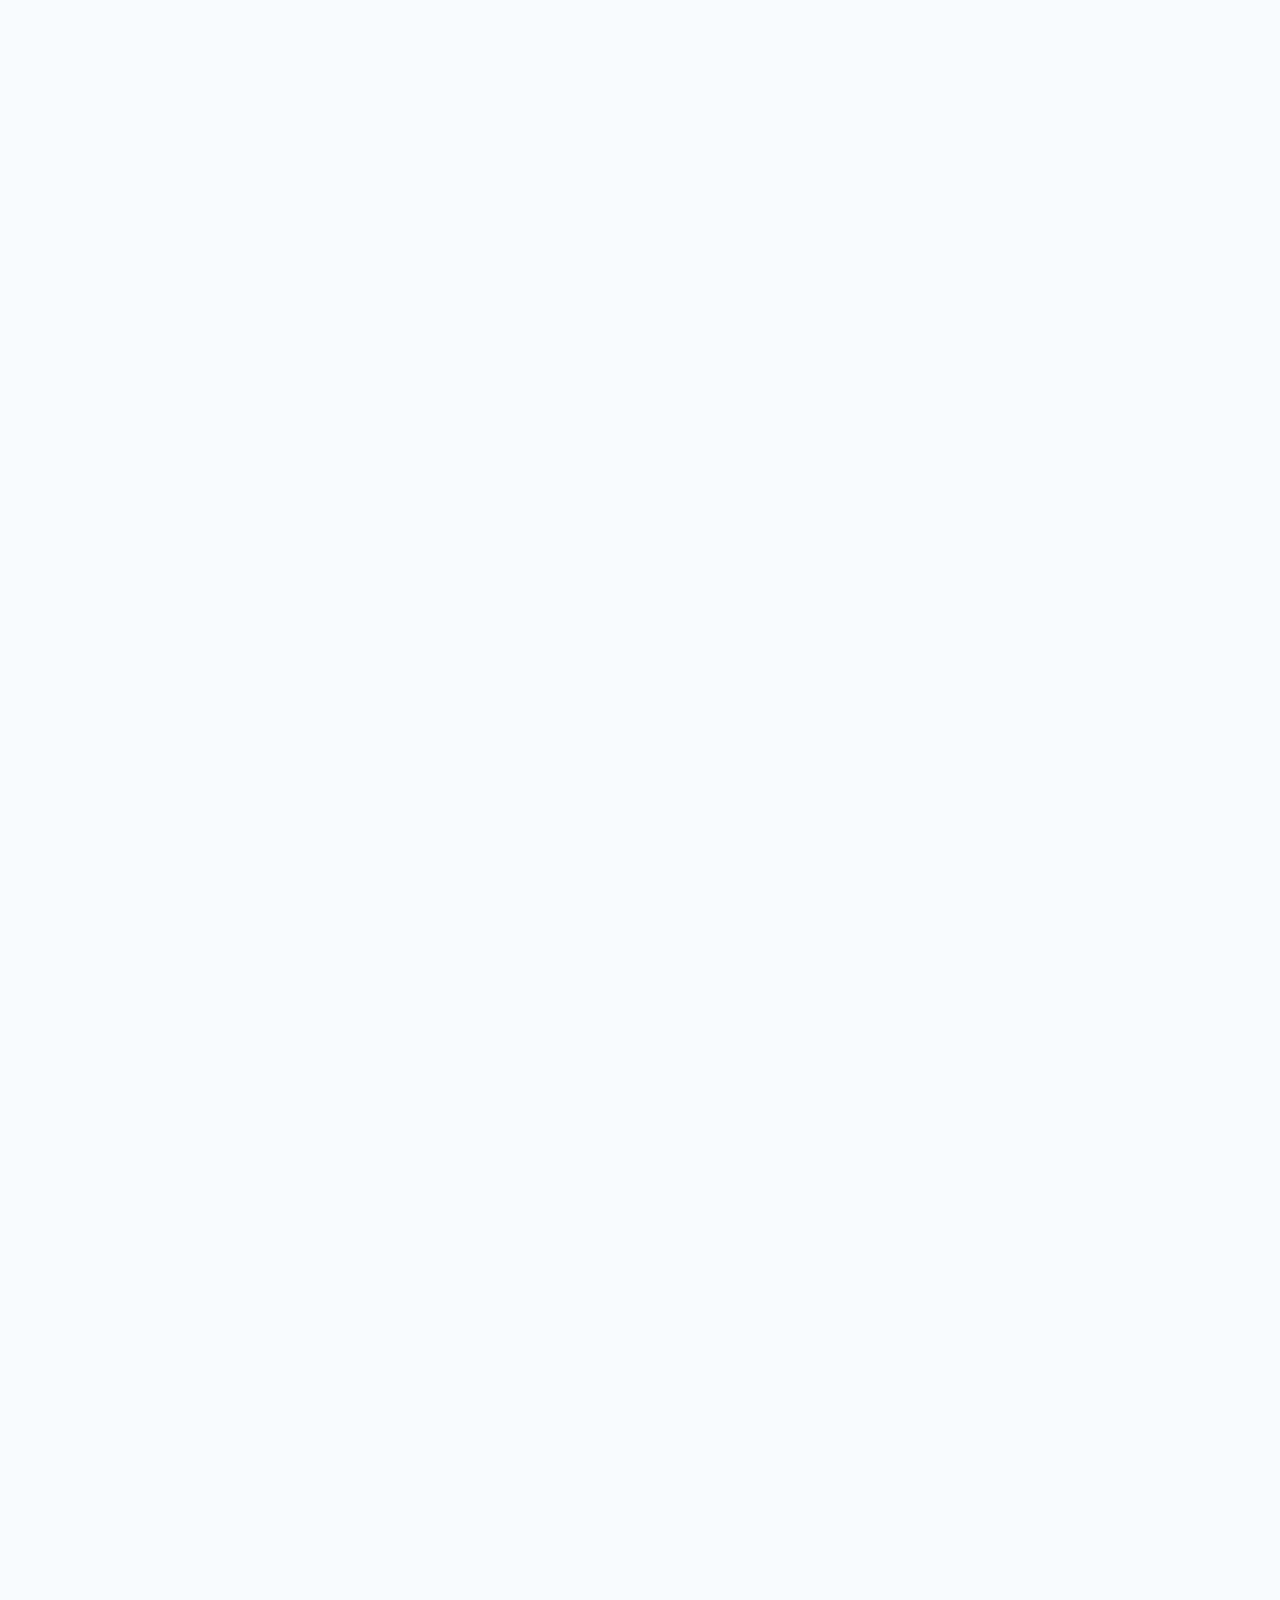
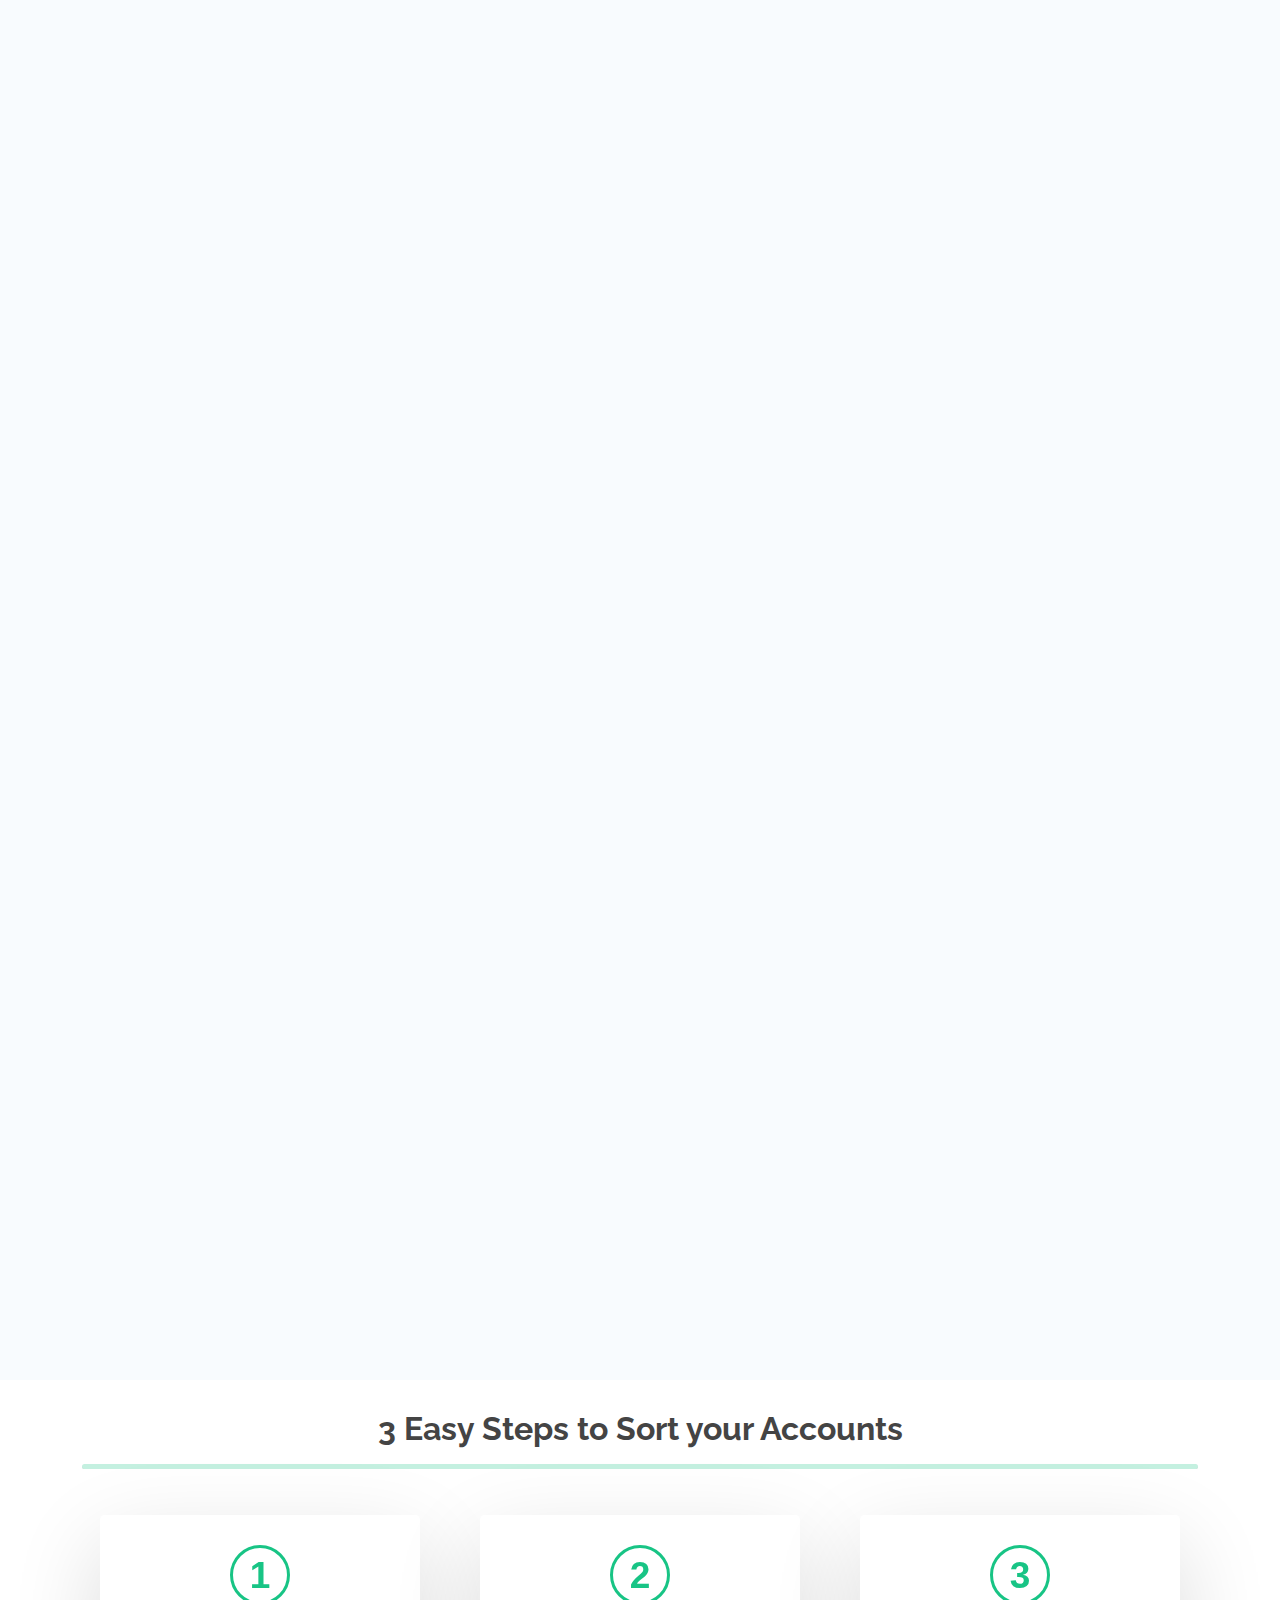
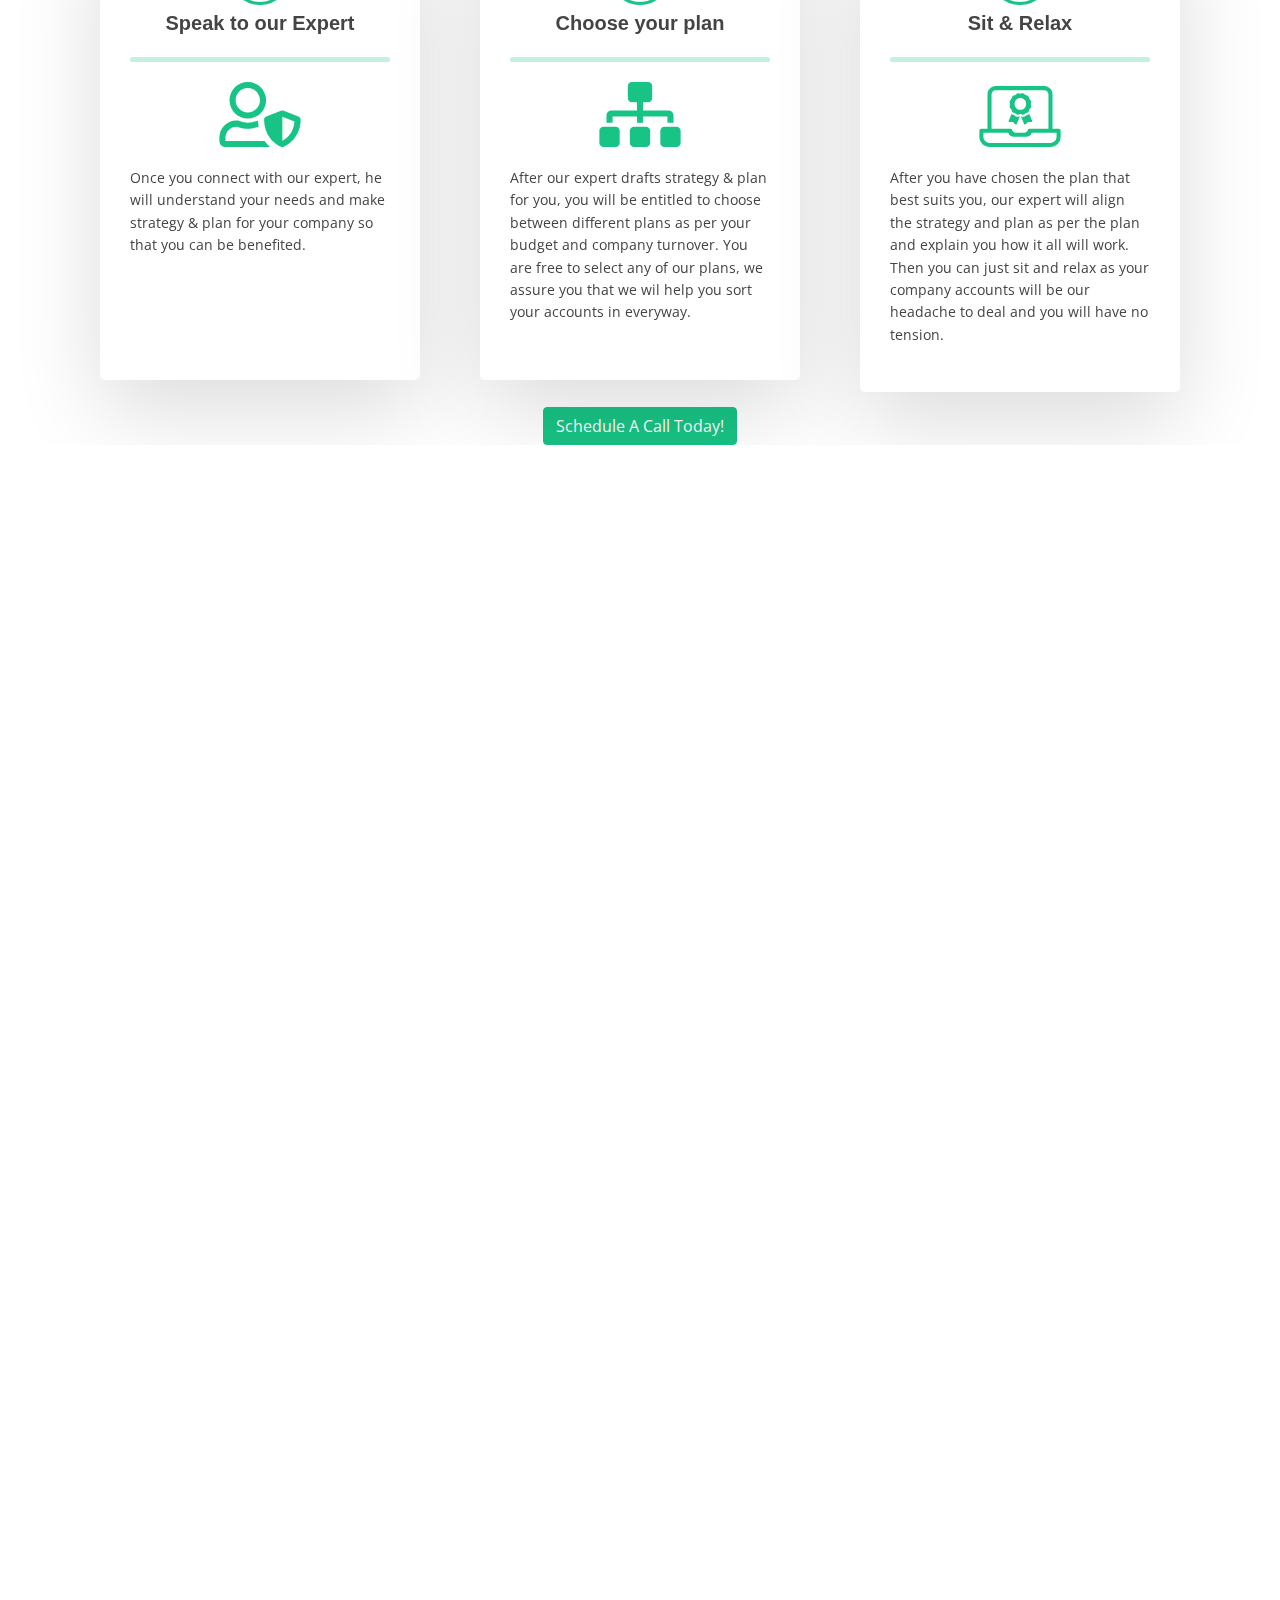
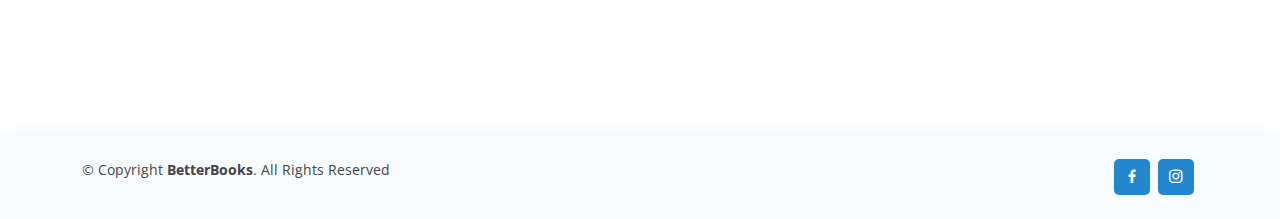
==== commit 0e888f55: "Update index.html" ====
--- a/index.html
+++ b/index.html
@@ -70,44 +70,52 @@
         <a href="https://docs.google.com/forms/d/e/1FAIpQLSdK1bINOKGPnfa5-Mh29X3-k3VeOhk0ZUCUM3vFx8_ht9it0g/viewform?usp=sf_link" target="popup" onclick="window.open('https://docs.google.com/forms/d/e/1FAIpQLSdK1bINOKGPnfa5-Mh29X3-k3VeOhk0ZUCUM3vFx8_ht9it0g/viewform?usp=sf_link','popup','width=350,height=550'); return false;" class="btn-get-started scrollto"> Book Your Appointment</a>
       </div>
 
-      <div class="row icon-boxes">
-        <div class="col-md-6 col-lg-3 d-flex align-items-stretch mb-5 mb-lg-0" data-aos="zoom-in" data-aos-delay="200">
-          <div class="icon-box">
-            <div class="icon"><i class="ri-stack-line"></i></div>
-            <h4 class="title">Income TAX</h4>
-            <p class="description">Income tax is a type of tax that governments impose on income generated by businesses and individuals.</p>
-          </div>
-        </div>
-
-        <div class="col-md-6 col-lg-3 d-flex align-items-stretch mb-5 mb-lg-0" data-aos="zoom-in" data-aos-delay="300">
-          <div class="icon-box">
-            <div class="icon"><i class="ri-palette-line"></i></div>
-            <h4 class="title">GST</h4>
-            <p class="description">The goods and services tax (GST) is a value-added tax levied on most goods and services sold for domestic consumption.</p>
-          </div>
-        </div>
-
-        <div class="col-md-6 col-lg-3 d-flex align-items-stretch mb-5 mb-lg-0" data-aos="zoom-in" data-aos-delay="400">
-          <div class="icon-box">
-            <div class="icon"><i class="ri-command-line"></i></div>
-            <h4 class="title">TDS</h4>
-            <p class="description">TDS stands for tax deducted at source. As per the Income Tax Act, any company or person making a payment is required to deduct tax at source.</p>
-          </div>
-        </div>
-
-        <div class="col-md-6 col-lg-3 d-flex align-items-stretch mb-5 mb-lg-0" data-aos="zoom-in" data-aos-delay="500">
-          <div class="icon-box">
-            <div class="icon"><i class="ri-fingerprint-line"></i></div>
-            <h4 class="title">Monthly Report</h4>
-            <p class="description">A monthly report serves as an important tool for communicating your achievements and ongoing projects to your employer.</p>
-          </div>
-        </div>
 
       </div>
     </div>
   </section><!-- End Hero -->
 
     <main id="main">
+      <section class="service">
+      <div class="container">
+
+        <div class="row">
+          <div class="col-md-6 col-lg-3 d-flex align-items-stretch" data-aos="fade-up">
+            <div class="icon-box icon-box-pink">
+              <div class="icon"><i class="bx bxl-dribbble"></i></div>
+              <h4 class="title"><a href="">Income TAX</a></h4>
+              <p class="description">Income tax is a type of tax that governments impose on income generated by businesses and individuals.</p>
+            </div>
+          </div>
+
+          <div class="col-md-6 col-lg-3 d-flex align-items-stretch" data-aos="fade-up" data-aos-delay="100">
+            <div class="icon-box icon-box-cyan">
+              <div class="icon"><i class="bx bx-file"></i></div>
+              <h4 class="title"><a href="">GST</a></h4>
+              <p class="description">The goods and services tax (GST) is a value-added tax levied on most goods and services sold for domestic consumption.</p>
+            </div>
+          </div>
+
+          <div class="col-md-6 col-lg-3 d-flex align-items-stretch" data-aos="fade-up" data-aos-delay="200">
+            <div class="icon-box icon-box-green">
+              <div class="icon"><i class="bx bx-tachometer"></i></div>
+              <h4 class="title"><a href="">TDS</a></h4>
+              <p class="description">TDS stands for tax deducted at source. As per the Income Tax Act, any company or person making a payment is required to deduct tax at source.</p>
+            </div>
+          </div>
+
+          <div class="col-md-6 col-lg-3 d-flex align-items-stretch" data-aos="fade-up" data-aos-delay="200">
+            <div class="icon-box icon-box-blue">
+              <div class="icon"><i class="bx bx-world"></i></div>
+              <h4 class="title"><a href="">Monthly Report</a></h4>
+              <p class="description">A monthly report serves as an important tool for communicating your achievements and ongoing projects to your employer.</p>
+            </div>
+          </div>
+
+        </div>
+
+      </div>
+    </section>
 
       <!-- ======= About Section ======= -->
       <section id="about" class="about">
@@ -728,8 +736,7 @@
             <div class="col-lg-8 mt-5 mt-lg-0">
 
               <!--form action="forms/contact.php" method="post" role="form" class="php-email-form"-->
-              <form action="forms/contact.php" method="post" role="form" class="php-email-form" action="mailto:betterbooksaa@gmail.com">
-                 
+              <form action="forms/contact.php" method="post" role="form" class="php-email-form">
                 <div class="row">
                   <div class="col-md-6 form-group">
                     <input type="text" name="name" class="form-control" id="name" placeholder="Your Name" required>
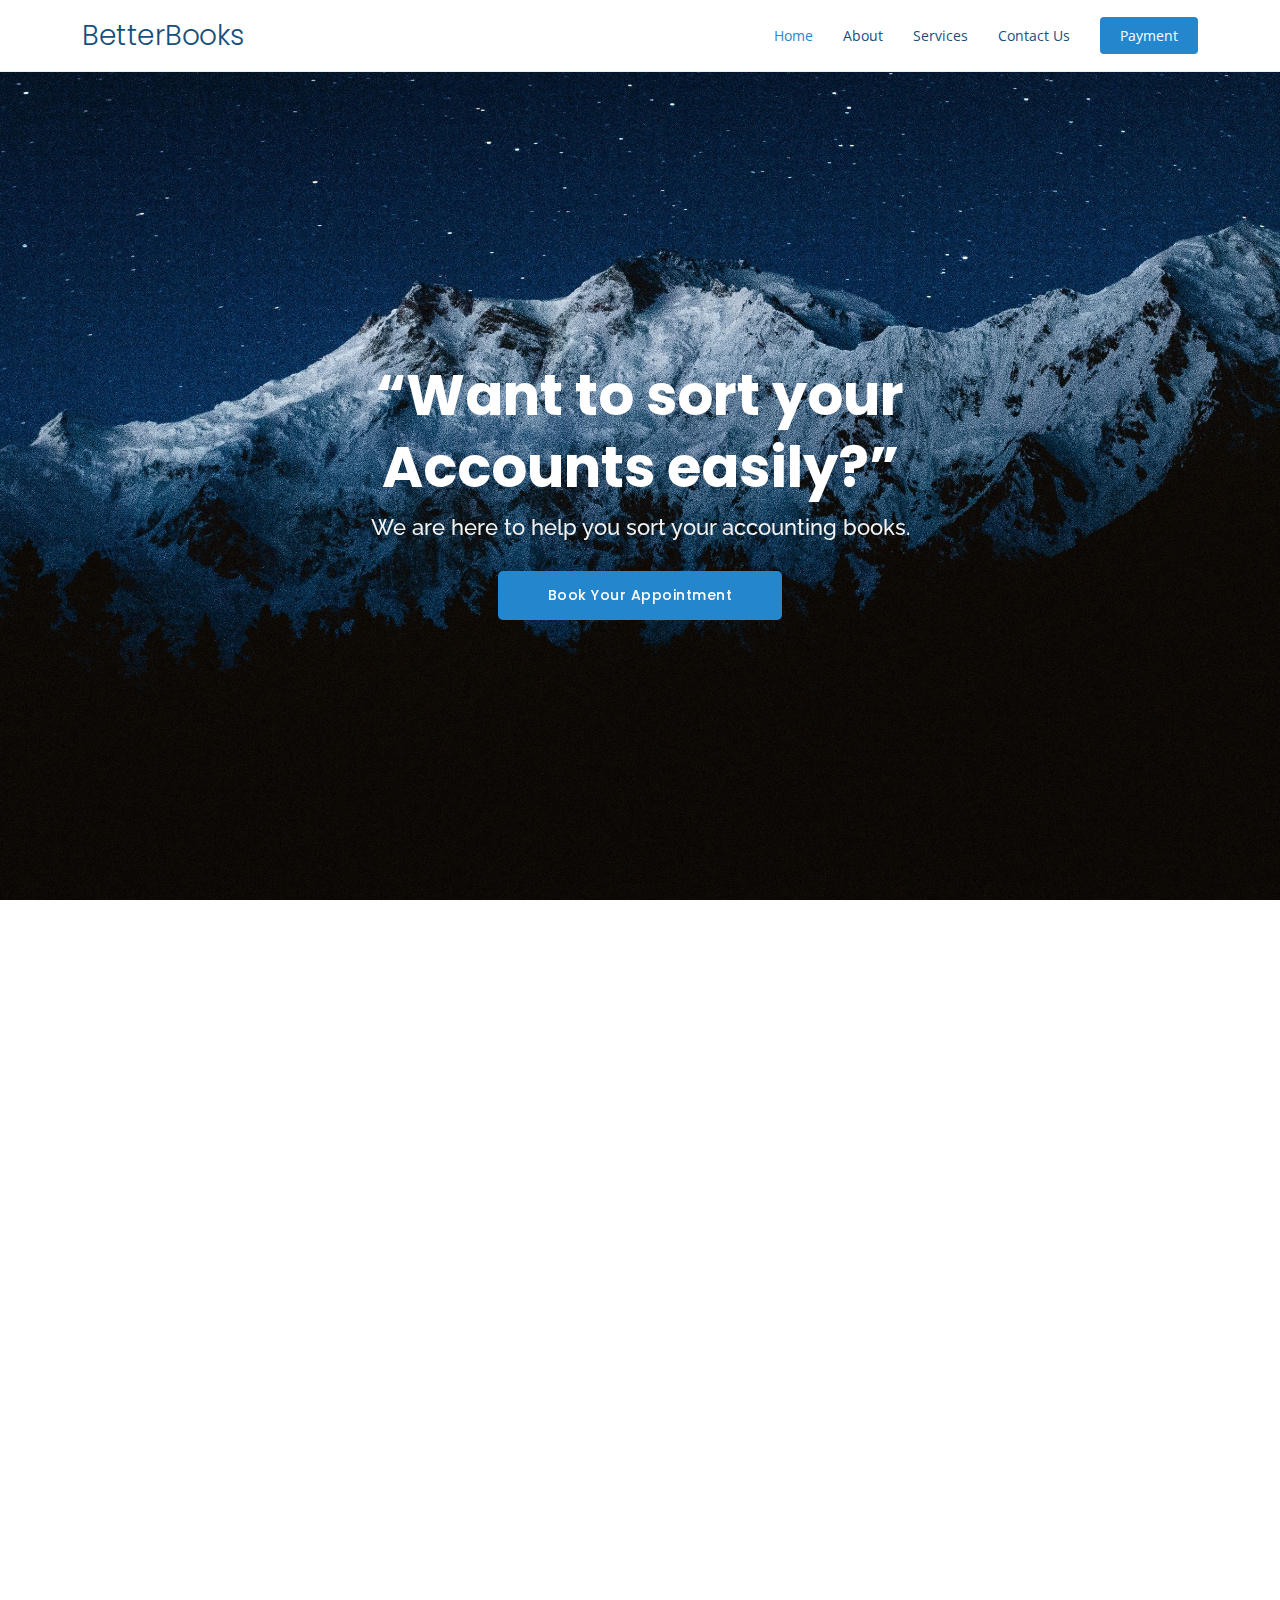
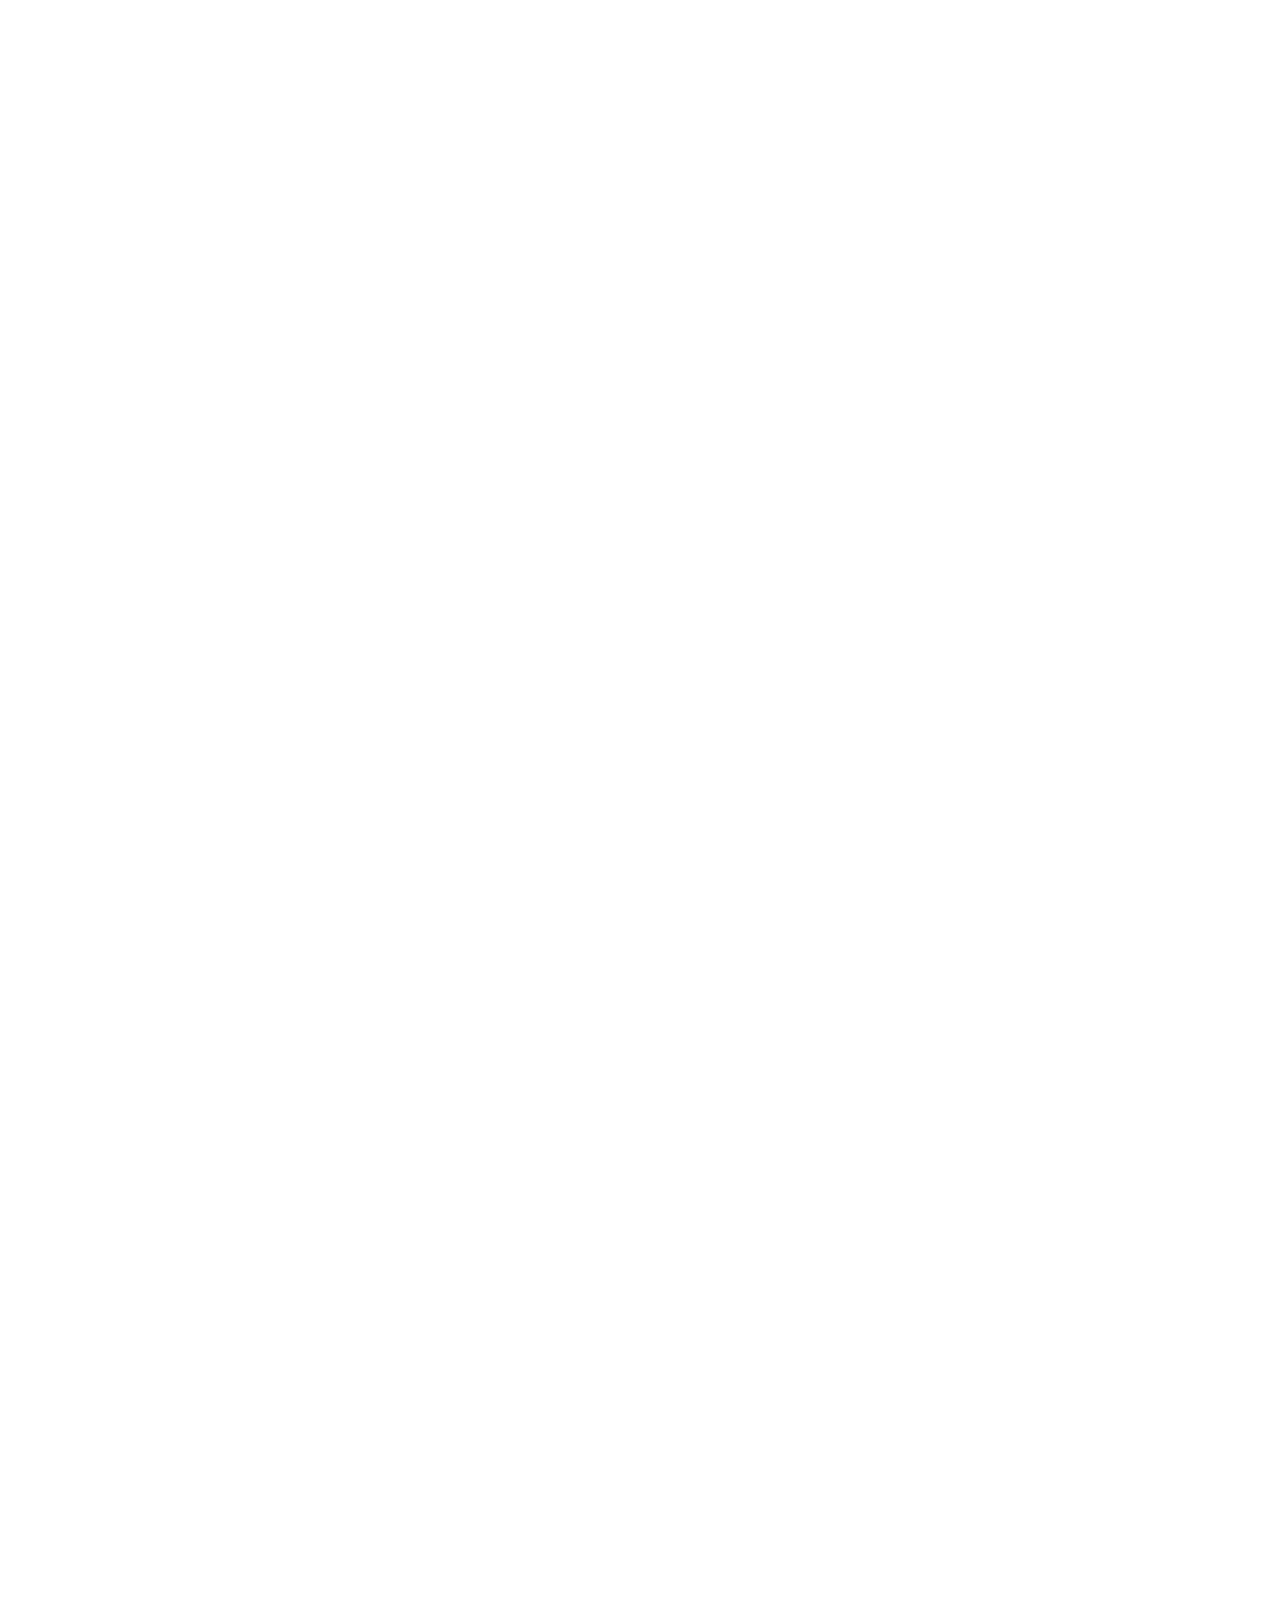
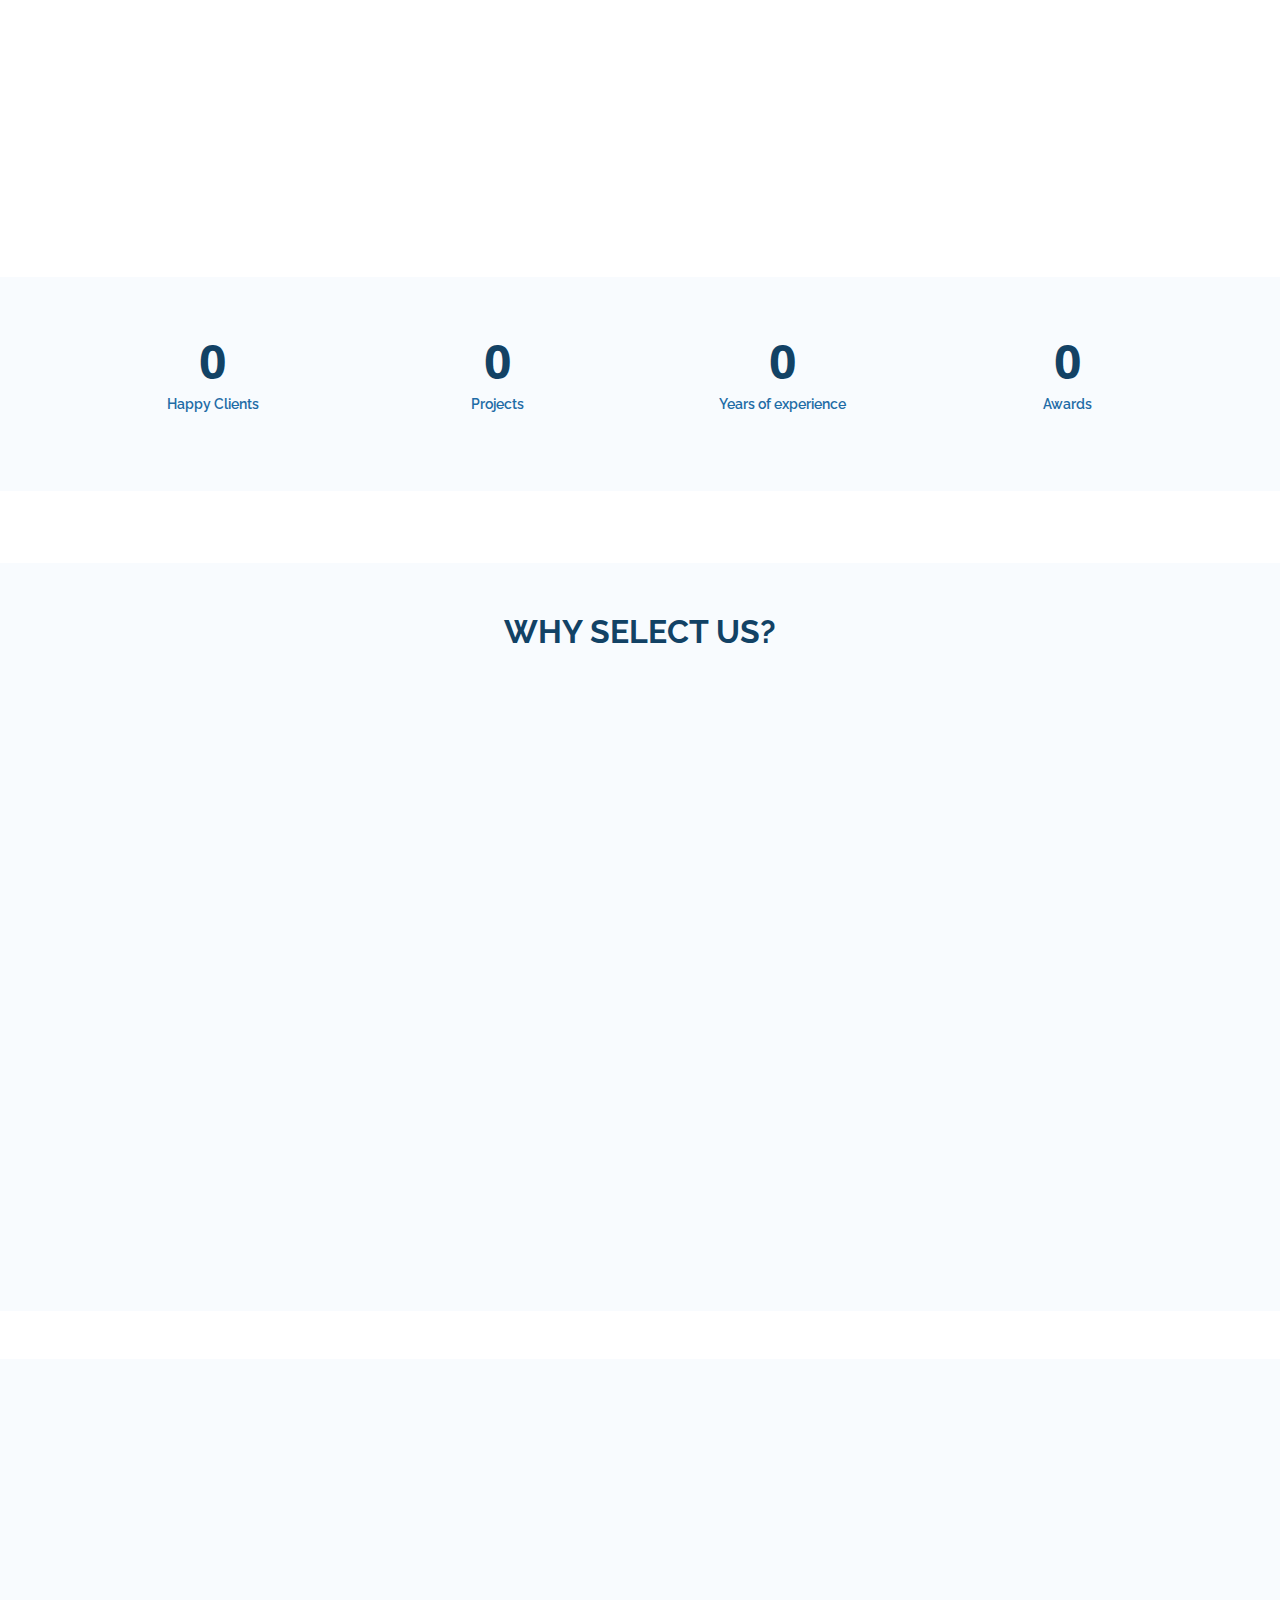
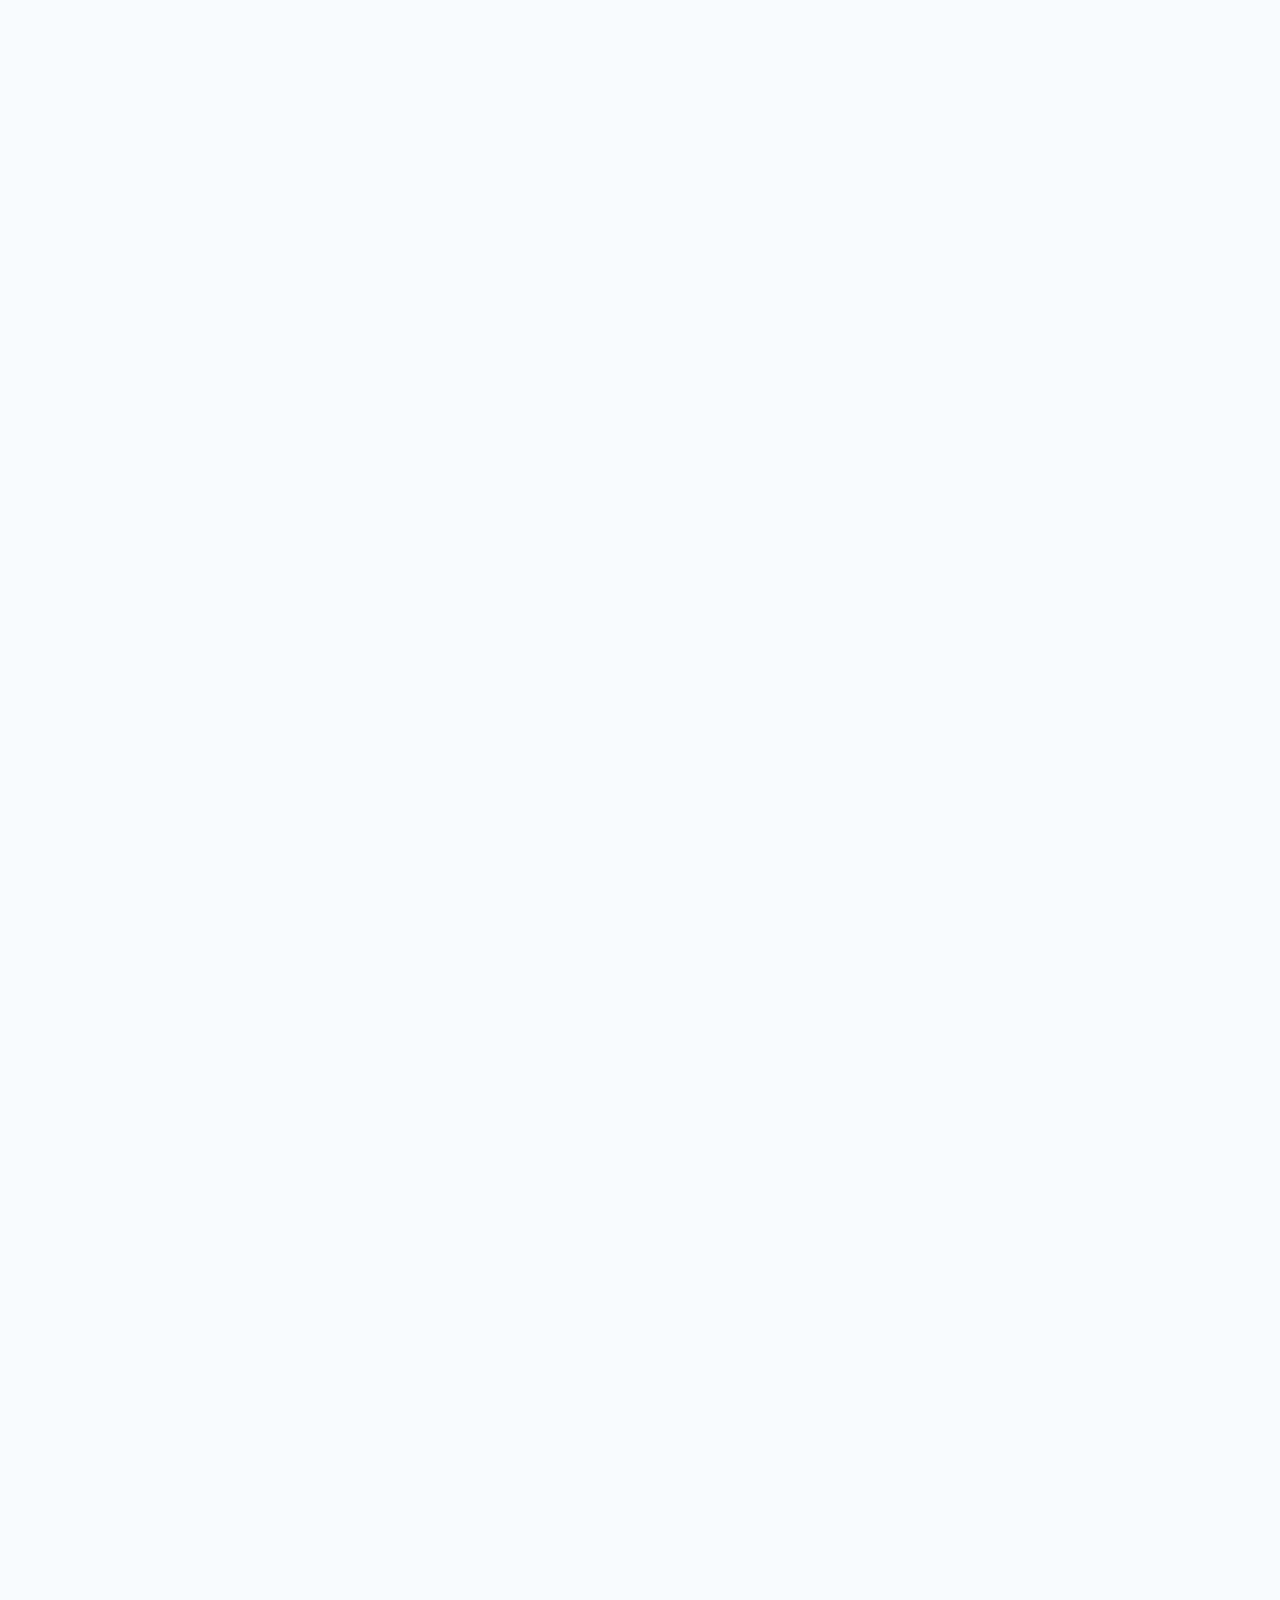
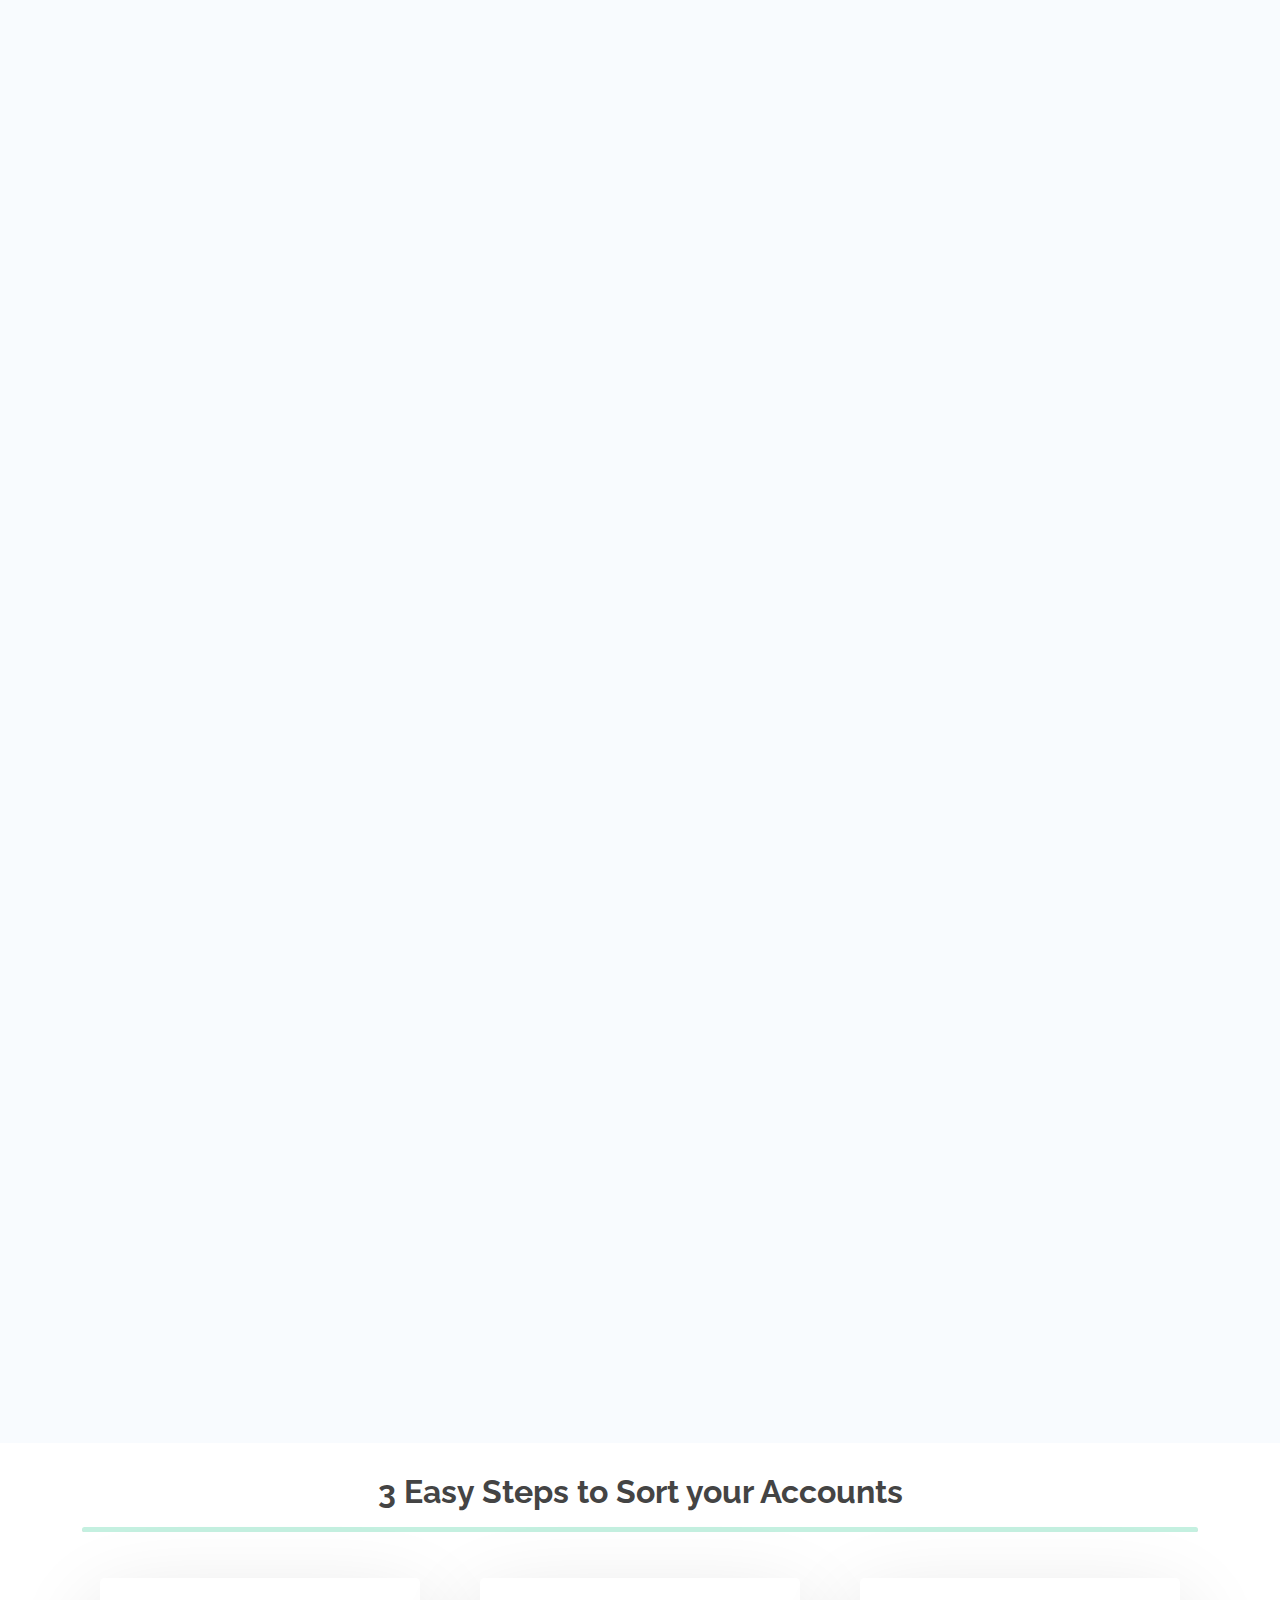
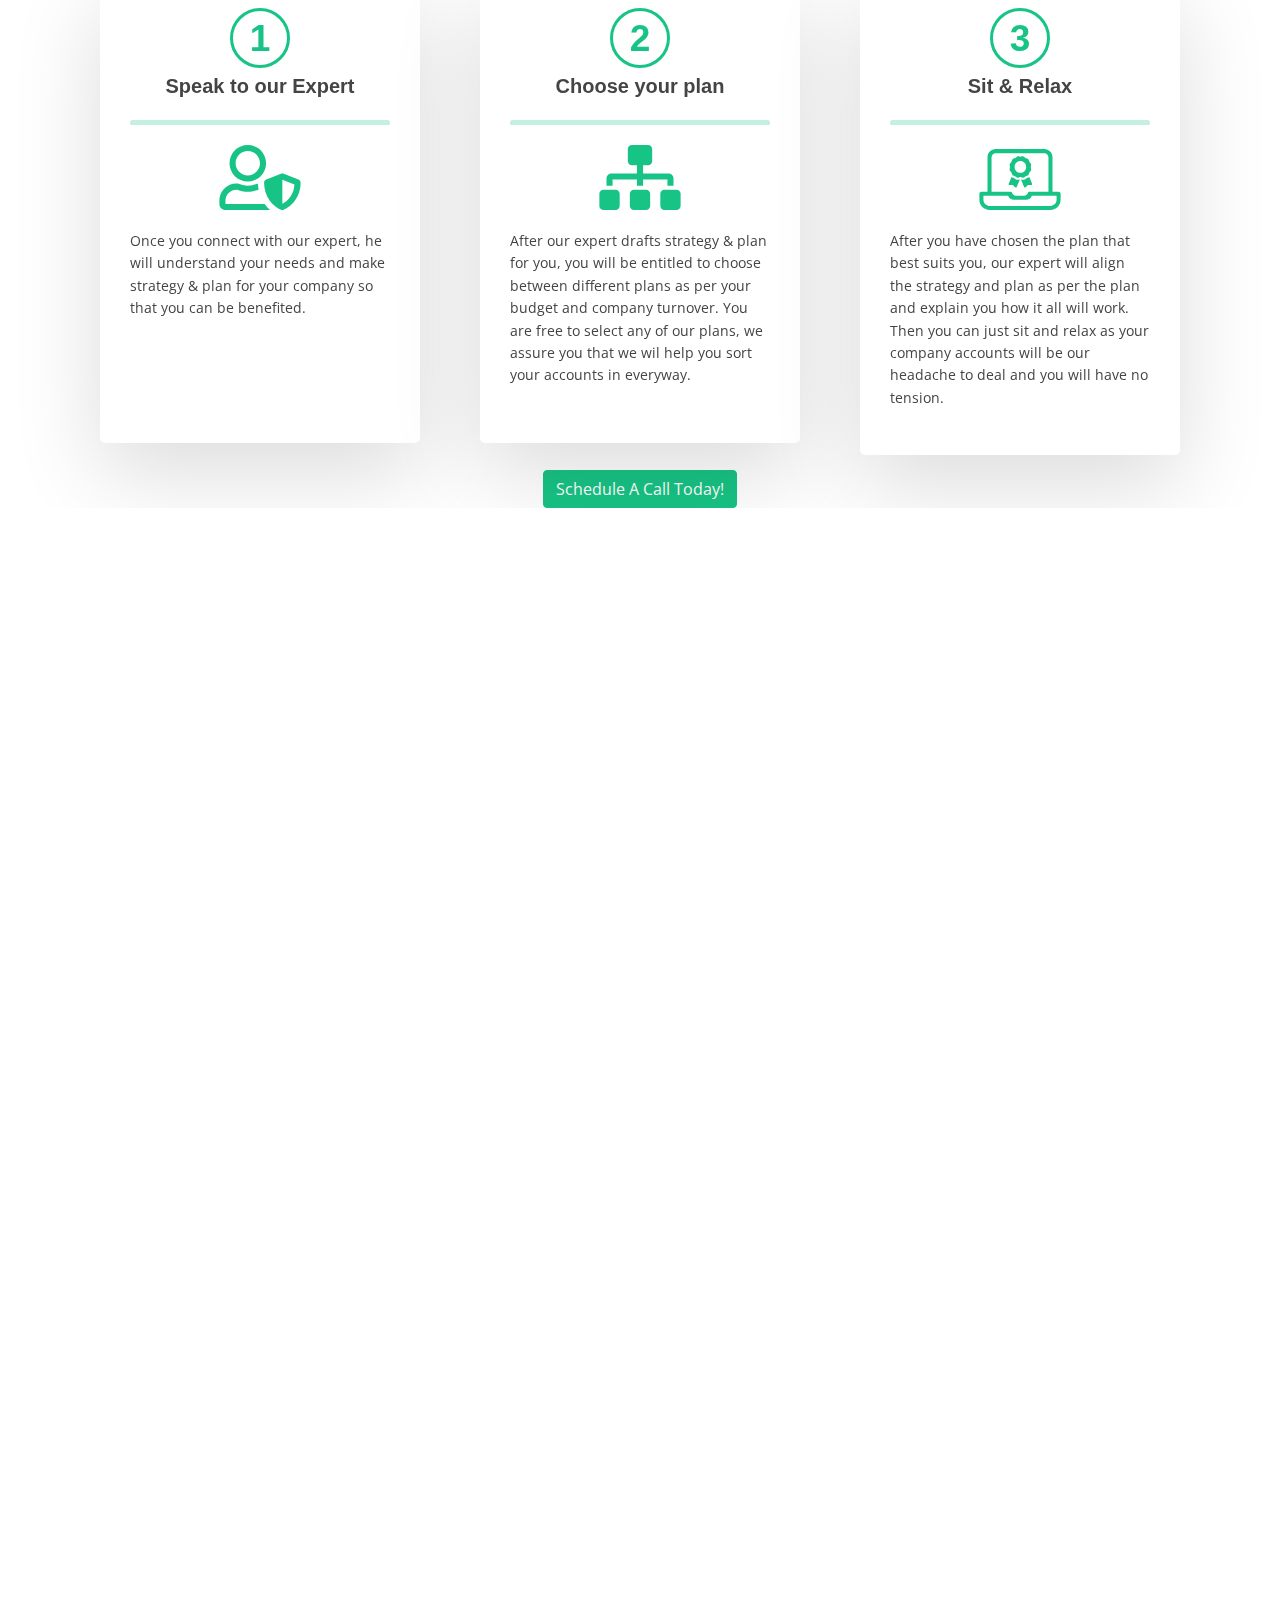
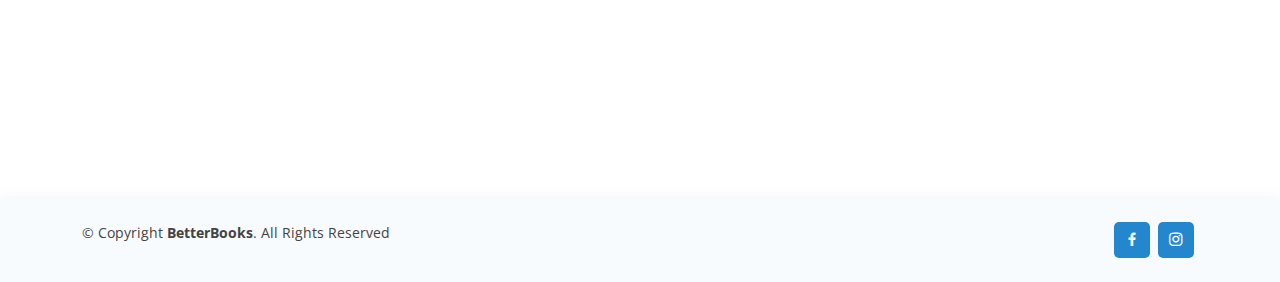
==== commit fcf1deef: "Update index.html" ====
--- a/index.html
+++ b/index.html
@@ -84,7 +84,7 @@
             <div class="icon-box icon-box-pink">
               <div class="icon"><i class="bx bxl-dribbble"></i></div>
               <h4 class="title"><a href="">Income TAX</a></h4>
-              <p class="description">Income tax is a type of tax that governments impose on income generated by businesses and individuals.</p>
+              <p class="description">The Income Tax Return (IT Return) is the process of proclaiming the total income of an individual or a firm/company to the Income Tax Department of India, at the end of each financial year. This process report is known as the “Return of Income” or “The Income Tax Return.</p>
             </div>
           </div>
 
@@ -119,35 +119,34 @@
 
       <!-- ======= About Section ======= -->
       <section id="about" class="about">
-        <div class="container" data-aos="fade-up">
-
-          <div class="row">
-
-            <div class="col-lg-6 video-box align-self-baseline" data-aos="fade-right" data-aos-delay="100">
-              <img src="assets/img/aboutp.jpg" class="img-fluid" alt="">
-              
-            </div>
-
-            <div class="col-lg-6 pt-3 pt-lg-0 content" data-aos="fade-left" data-aos-delay="100">
-              <h3>About US</h3>
-              <p>
-               Providing financial information to our clients in a timely and accurate manner is a commitment that we feel cannot be compromised. Meaningful, well-organized financial records ensure that your business operations will run more efficiently on a daily basis. Our firm provides a full range of accounting services, including the following:
-              </p>
+
+      <div class="container" data-aos="fade-up">
+        <div class="row">
+
+          <div class="col-lg-5 col-md-6">
+            <div class="about-img" data-aos="fade-right" data-aos-delay="100">
+              <img src="assets/img/aboutp.jpg" alt="">
+            </div>
+          </div>
+
+          <div class="col-lg-7 col-md-6">
+            <div class="about-content" data-aos="fade-left" data-aos-delay="100">
+              <h2>About Us</h2>
+              <p>Providing financial information to our clients in a timely and accurate manner is a commitment that we feel cannot be compromised. Meaningful, well-organized financial records ensure that your business operations will run more efficiently on a daily basis. Our firm provides a full range of accounting services, including the following:</p>
+  
               <ul>
-                <li><i class="bx bx-check-double"></i>General ledger & financial statement preparation.</li>
-                <li><i class="bx bx-check-double"></i>Bookkeeping (Monthly/Quarterly/Annually).</li>
-                <li><i class="bx bx-check-double"></i>Accounting system setup for new businesses..</li>
-                <li><i class="bx bx-check-double"></i>Personal financial statements.</li>
-                
+                <li><i class="bi bi-check-circle"></i> General ledger & financial statement preparation.</li>
+                <li><i class="bi bi-check-circle"></i> Bookkeeping (Monthly/Quarterly/Annually).</li>
+                <li><i class="bi bi-check-circle"></i>Accounting system setup for new businesses.</li>
+                <li><i class="bi bi-check-circle"></i>Personal financial statements.</li>
+                <a class="btn btn-get-started btn-outline-primary" href="about/Learnmore.html" role="button">Learn More</a>
               </ul>
-              <a class="btn btn-get-started btn-outline-primary" href="about/Learnmore.html" role="button">Learn More</a>
-              
-            </div>
-
-          </div>
-
-        </div>
-      </section><!-- End About Section -->
+            </div>
+          </div>
+        </div>
+      </div>
+
+    </section><!-- End About Section -->
 
 
       <!-- ======= Counts Section ======= -->
--- a/assets/css/style.css
+++ b/assets/css/style.css
@@ -283,7 +283,7 @@
   width: 100%;
   height: 100vh;
   position: relative;
-  background: url("../img/1.jpg") top center;
+  background: url("../img/newh.jpg") top center;
   background-size: cover;
   position: relative;
 }
@@ -438,6 +438,11 @@
 /*--------------------------------------------------------------
 # About
 --------------------------------------------------------------*/
+.about .container {
+  box-shadow: 0 5px 25px 0 rgba(214, 215, 216, 0.6);
+  background: #fff;
+  margin-top: 50px;
+}
 .about .content {
   font-size: 15px;
 }
@@ -1825,3 +1830,97 @@
 
 /* new testomonial */
 
+.service {
+  padding-bottom: 20px;
+}
+
+.service .icon-box {
+  padding: 30px;
+  position: relative;
+  overflow: hidden;
+  margin: 0  0 40px 0;
+  background: #fff;
+  box-shadow: 0 5px 26px 0 rgba(68, 88, 144, 0.14);
+  transition: all 0.3s ease-in-out;
+  text-align: center;
+  border: 1px solid #fff;
+}
+
+.service .icon {
+  margin: 0 auto 20px auto;
+  padding-top: 17px;
+  display: inline-block;
+  text-align: center;
+  border-radius: 50%;
+  width: 72px;
+  height: 72px;
+}
+
+.service .icon i {
+  font-size: 36px;
+  line-height: 1;
+}
+
+.service .title {
+  font-weight: 700;
+  margin-bottom: 15px;
+  font-size: 18px;
+}
+
+.service .title a {
+  color: #111;
+}
+
+.service .description {
+  font-size: 15px;
+  line-height: 28px;
+  margin-bottom: 0;
+}
+
+.service .icon-box-pink .icon {
+  background: #fceef3;
+}
+
+.service .icon-box-pink .icon i {
+  color: #ff689b;
+}
+
+.service .icon-box-pink:hover {
+  border-color: #ff689b;
+}
+
+.service .icon-box-cyan .icon {
+  background: #e6fdfc;
+}
+
+.service .icon-box-cyan .icon i {
+  color: #3fcdc7;
+}
+
+.service .icon-box-cyan:hover {
+  border-color: #3fcdc7;
+}
+
+.service .icon-box-green .icon {
+  background: #eafde7;
+}
+
+.service .icon-box-green .icon i {
+  color: #41cf2e;
+}
+
+.service .icon-box-green:hover {
+  border-color: #41cf2e;
+}
+
+.service .icon-box-blue .icon {
+  background: #e1eeff;
+}
+
+.service .icon-box-blue .icon i {
+  color: #2282ff;
+}
+
+.service .icon-box-blue:hover {
+  border-color: #2282ff;
+}
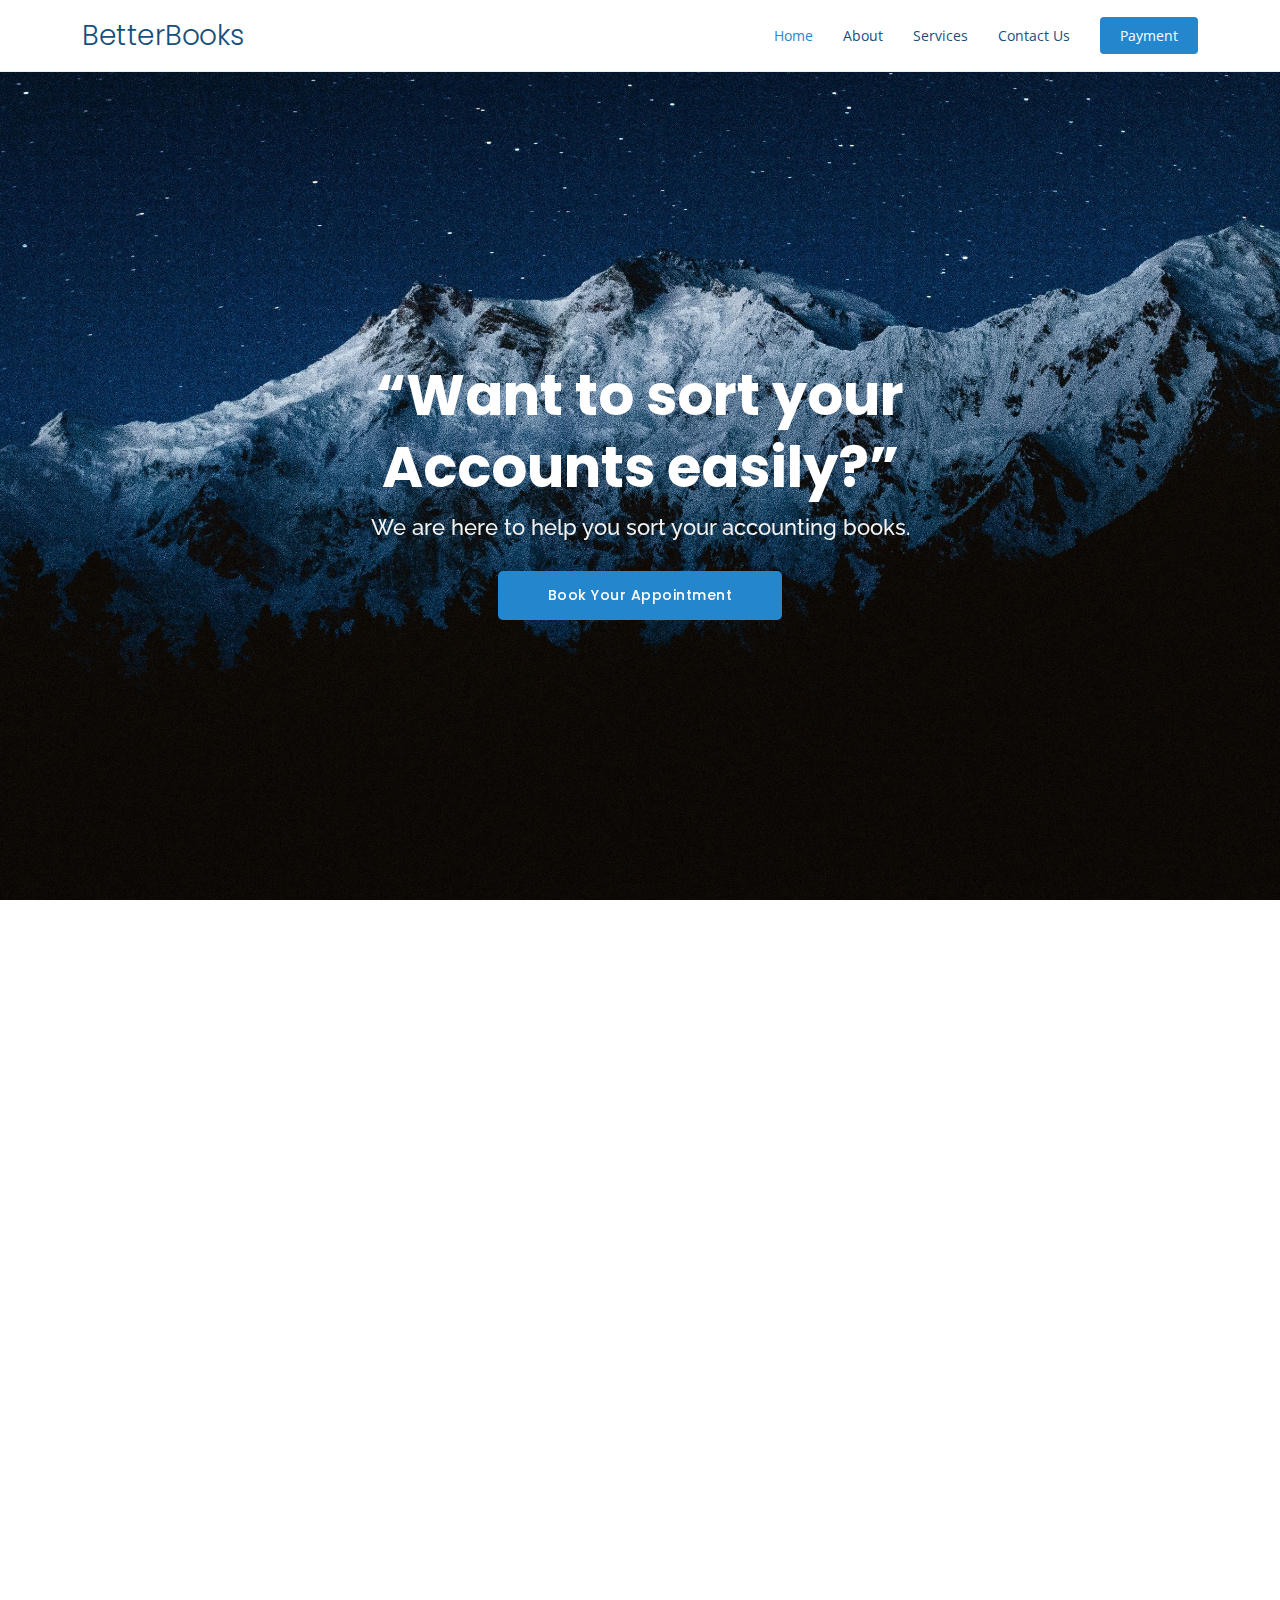
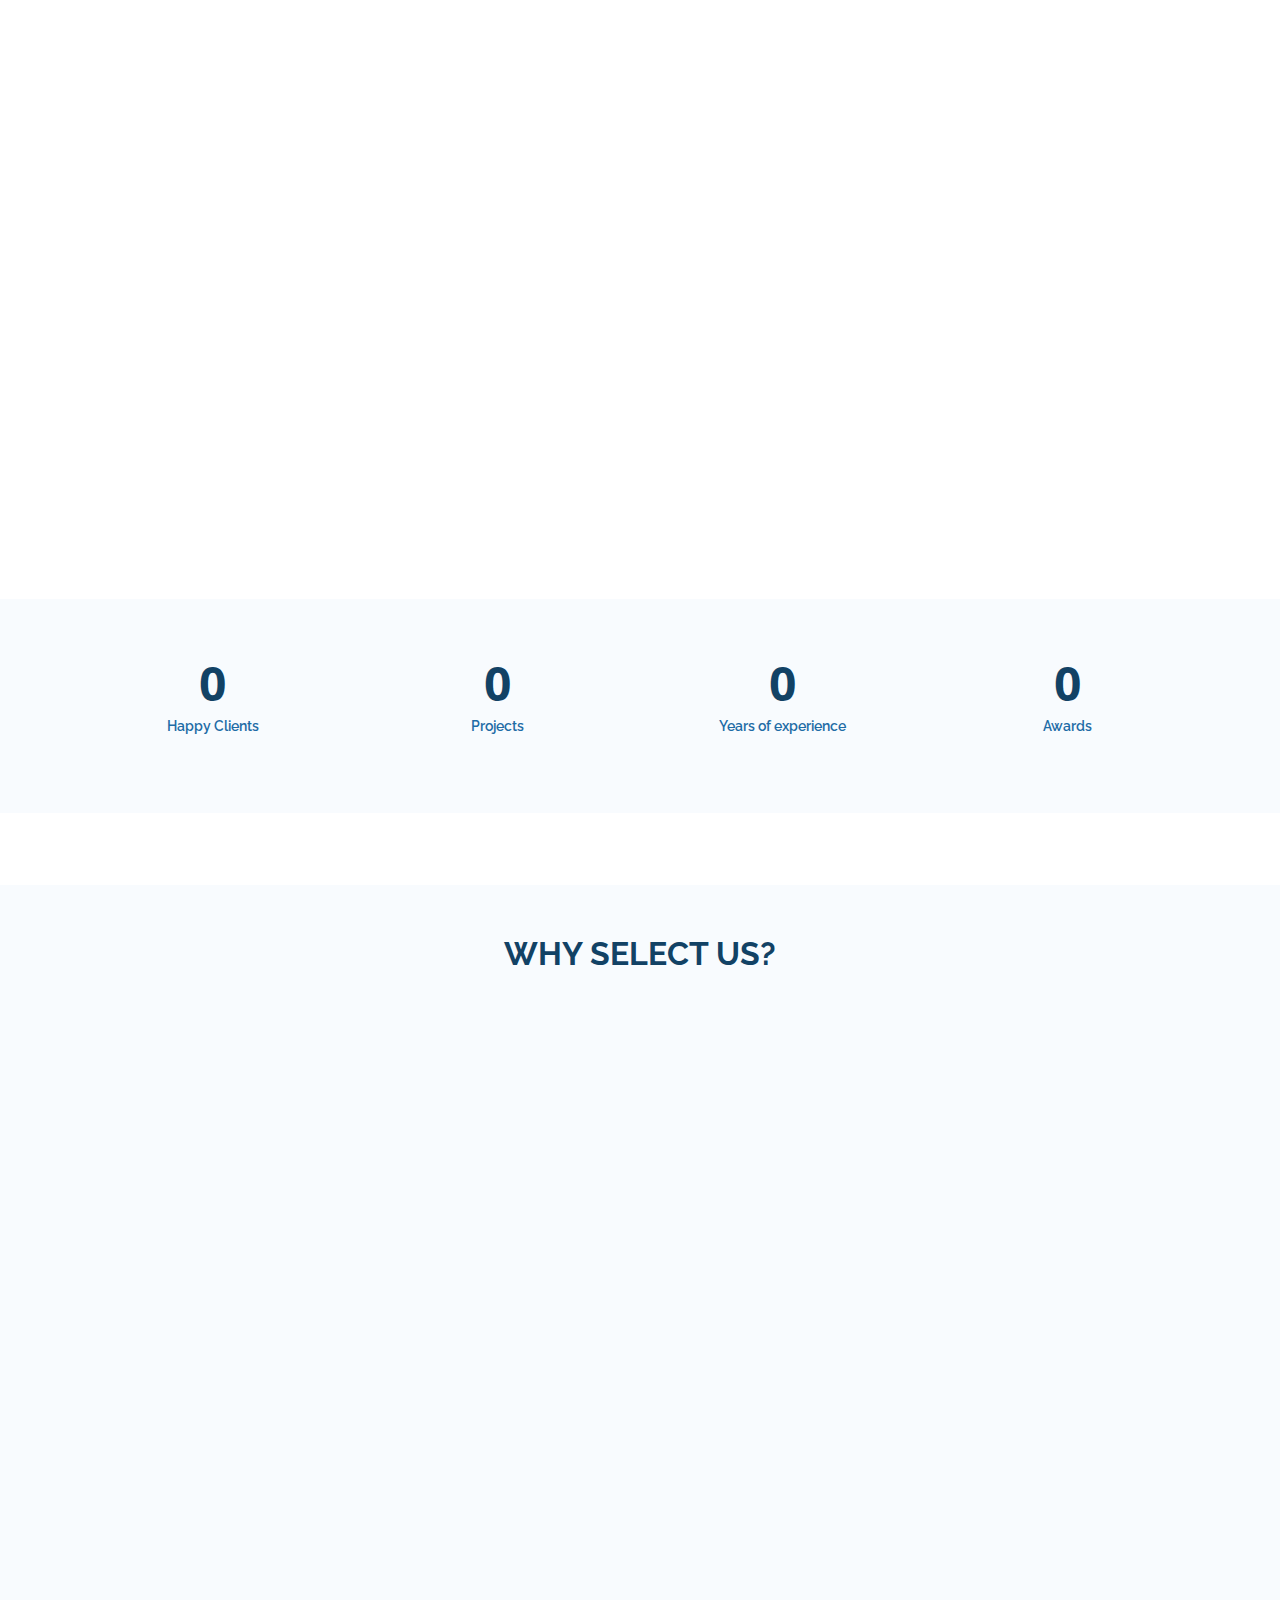
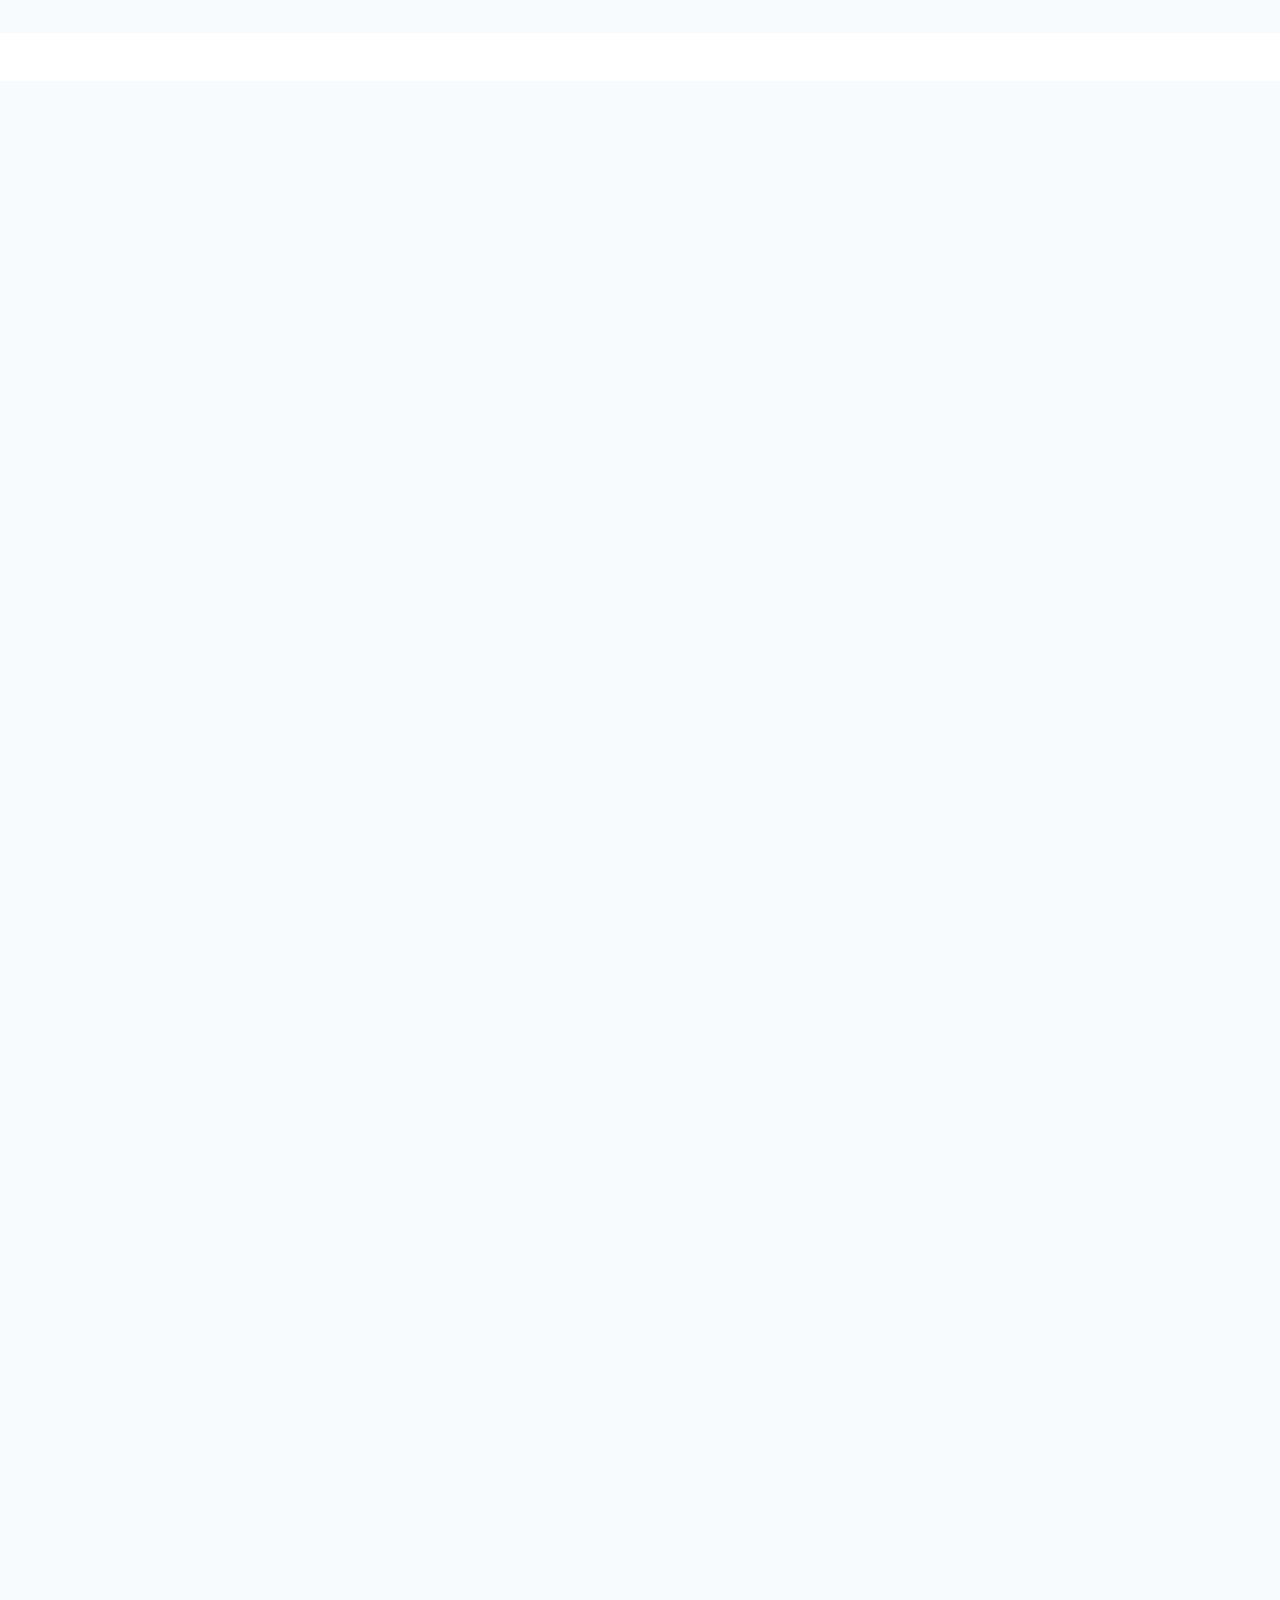
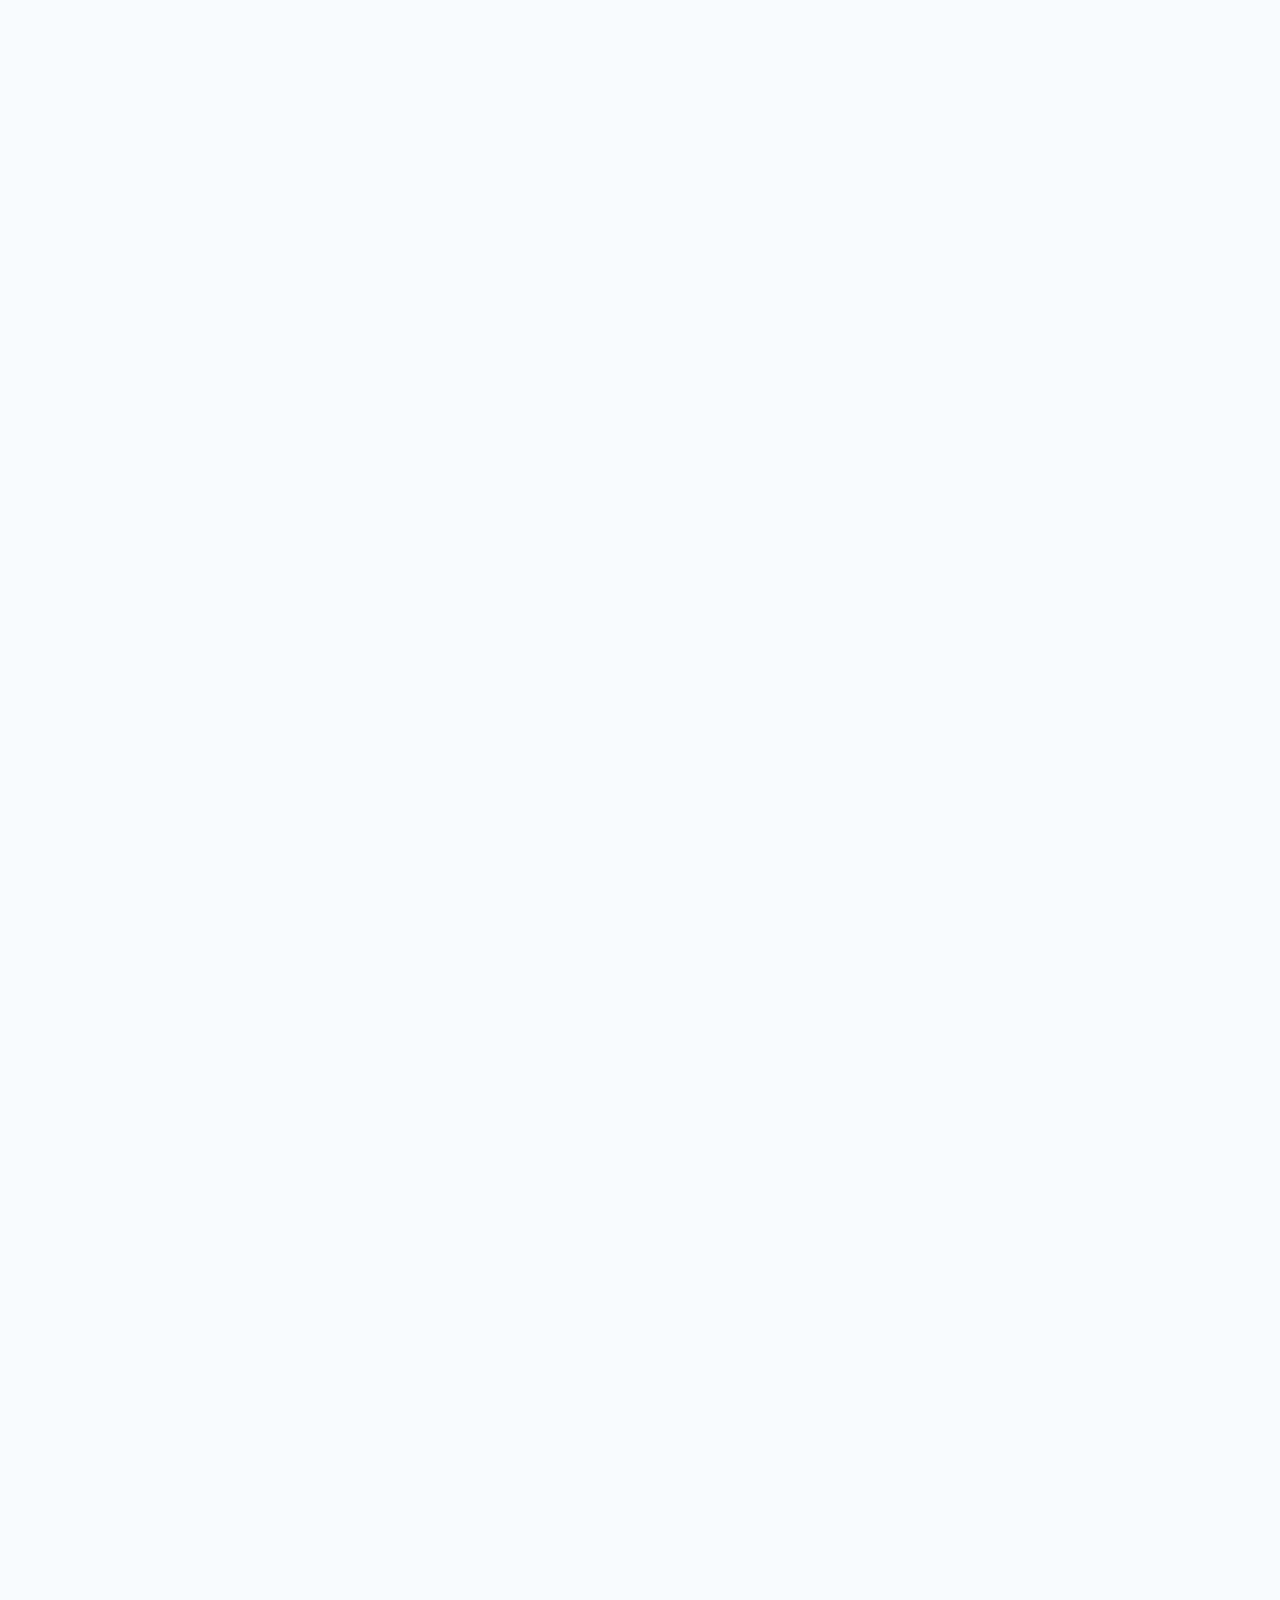
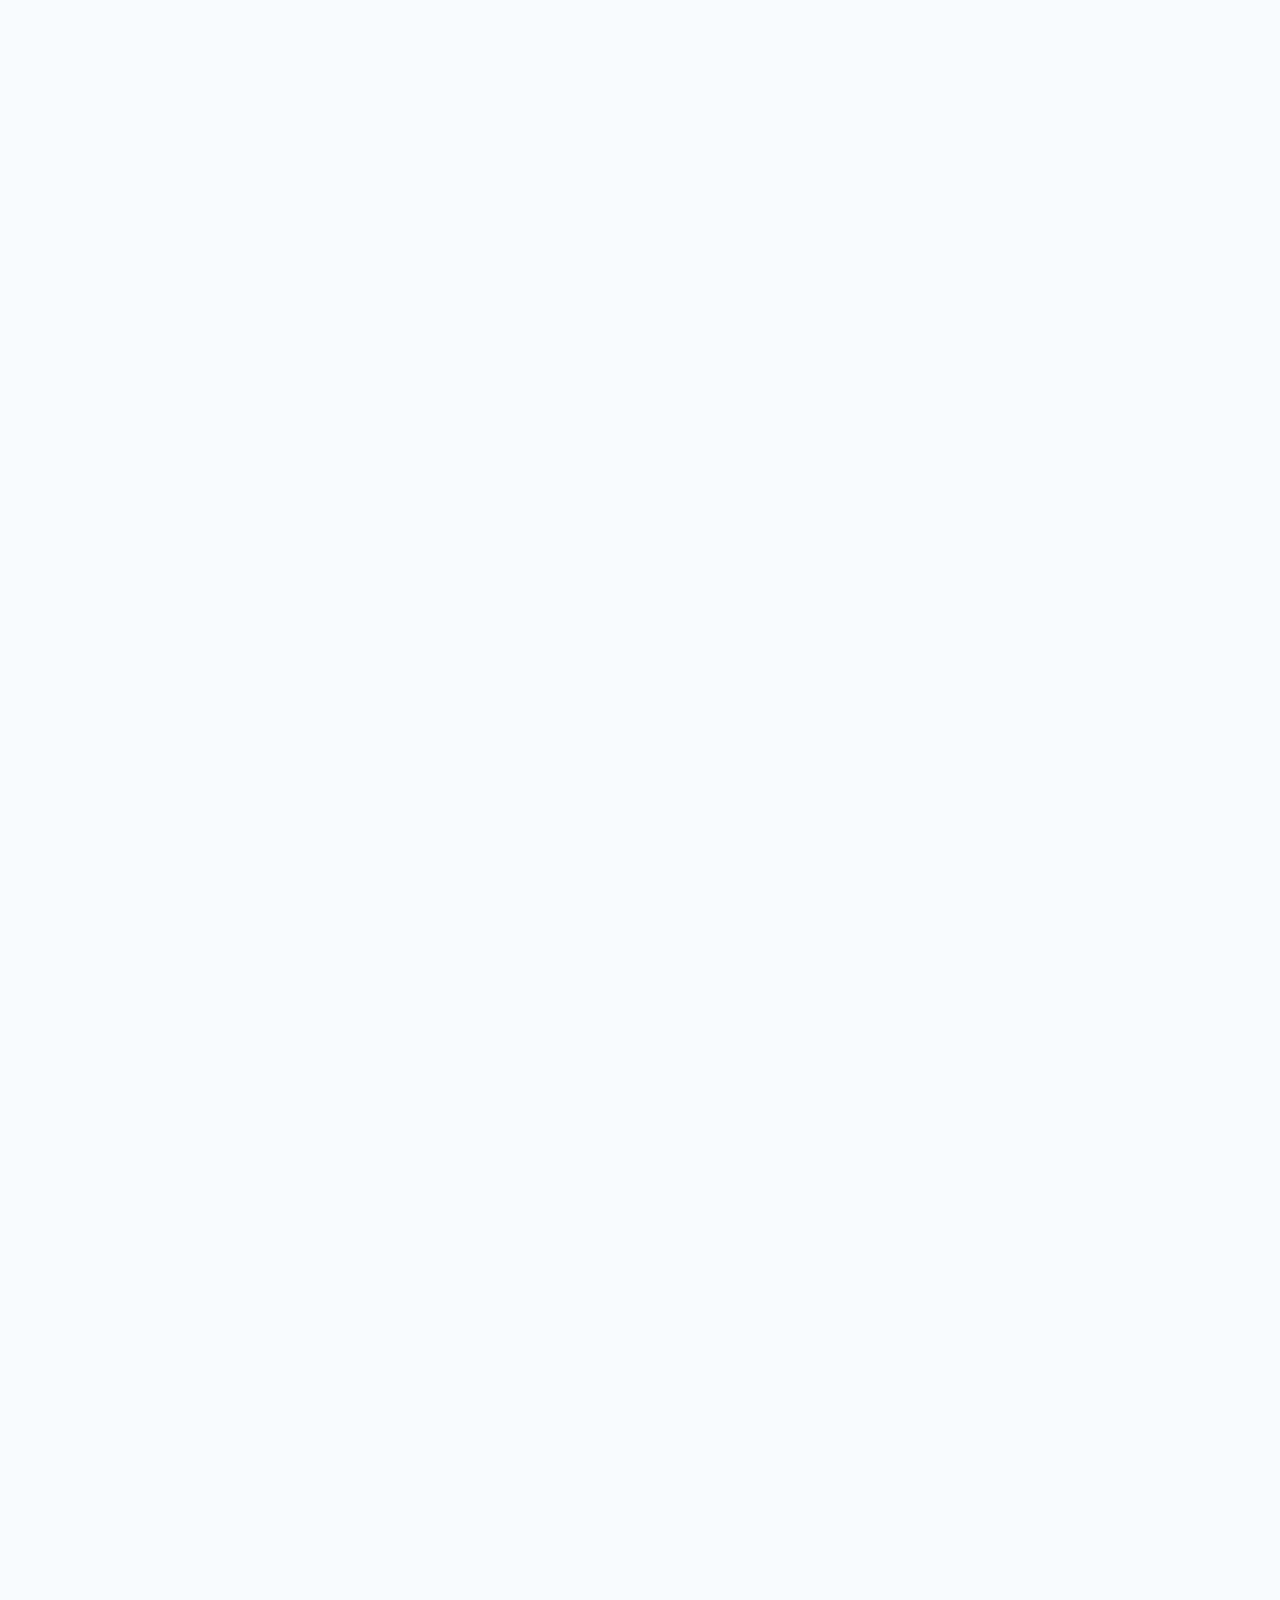
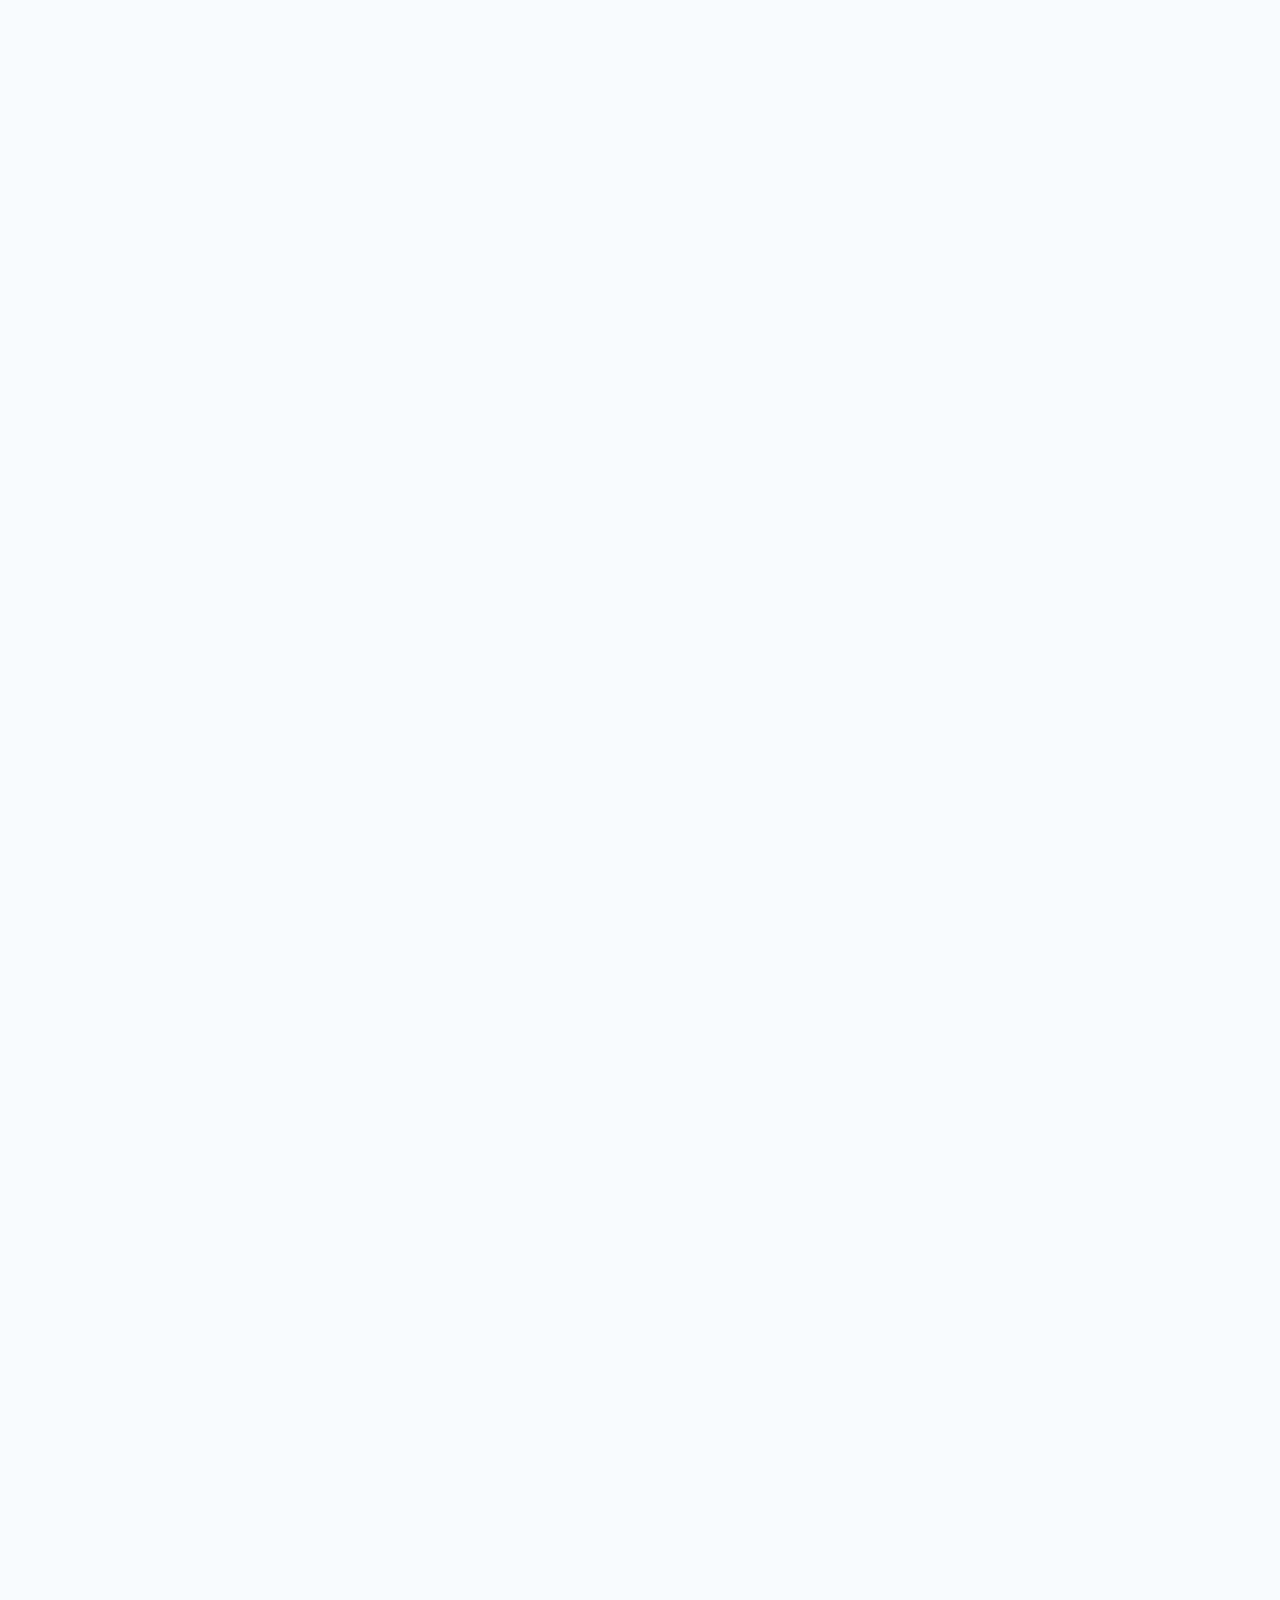
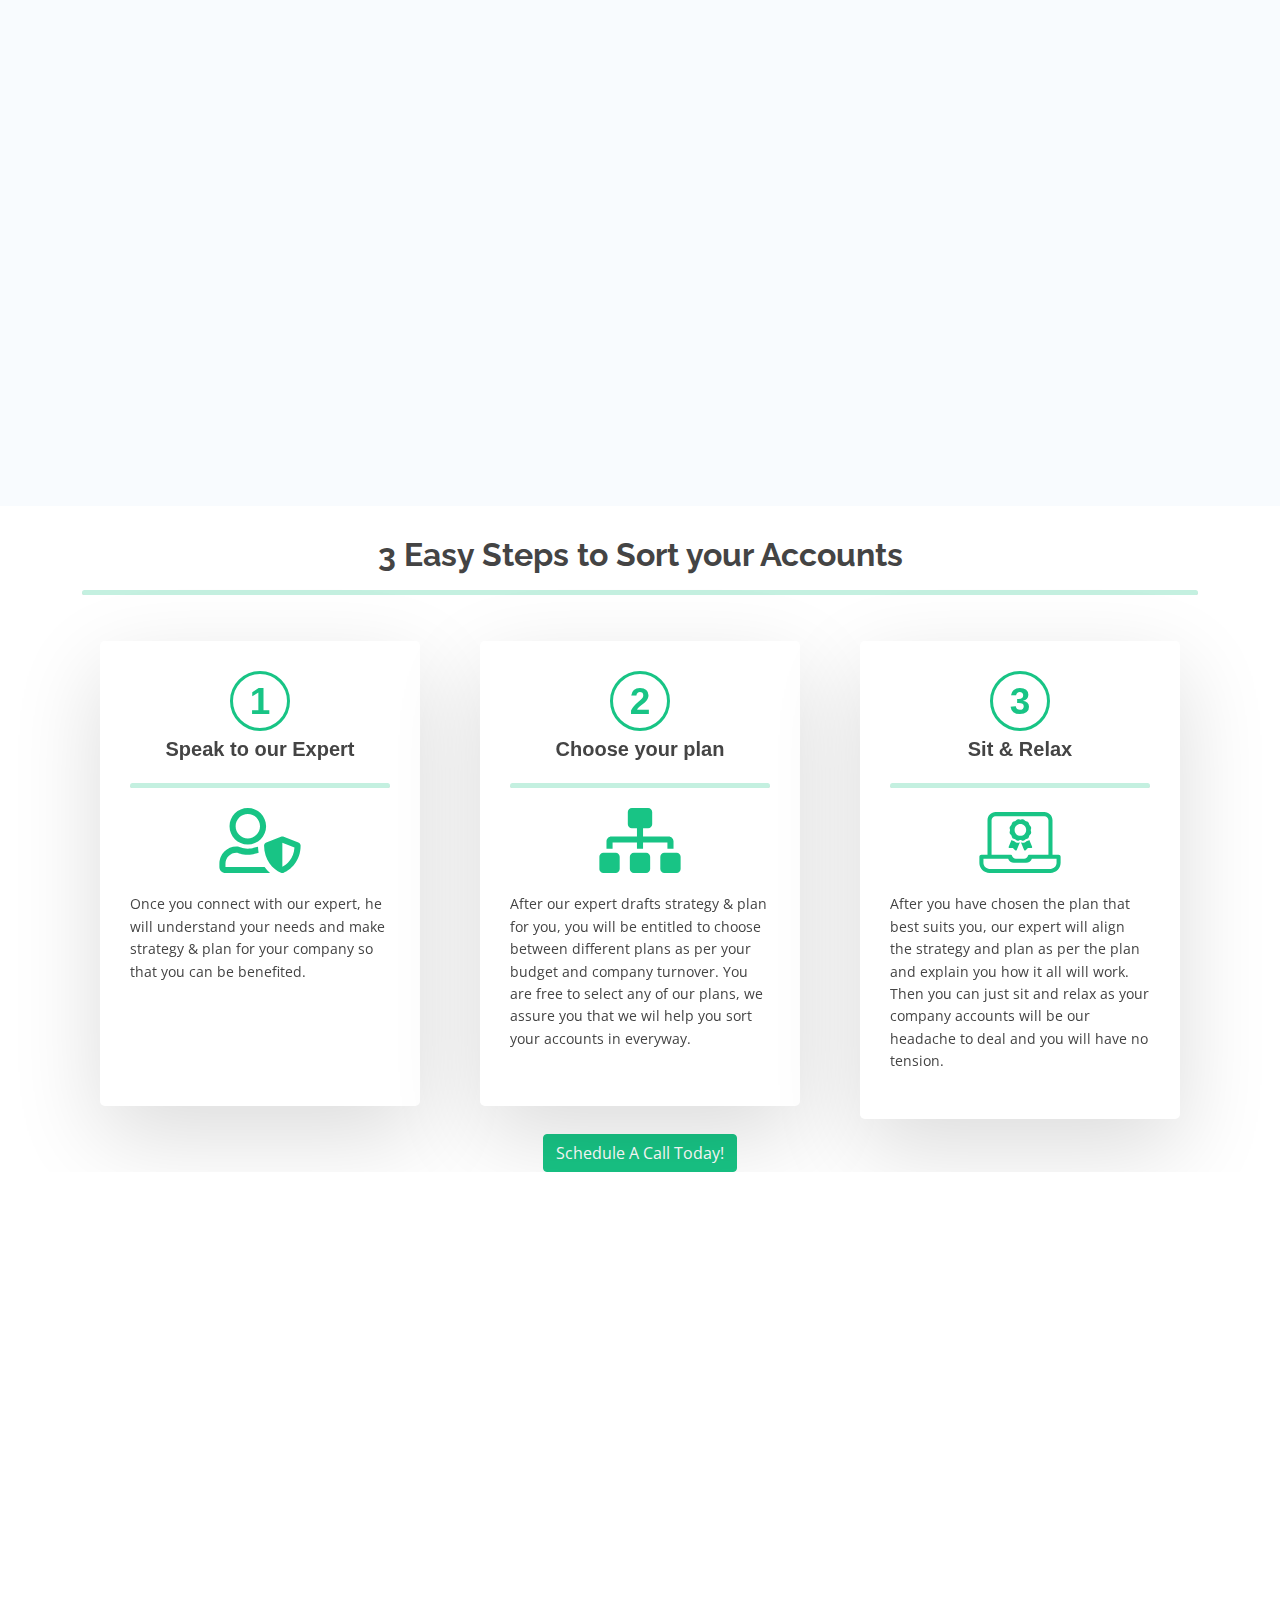
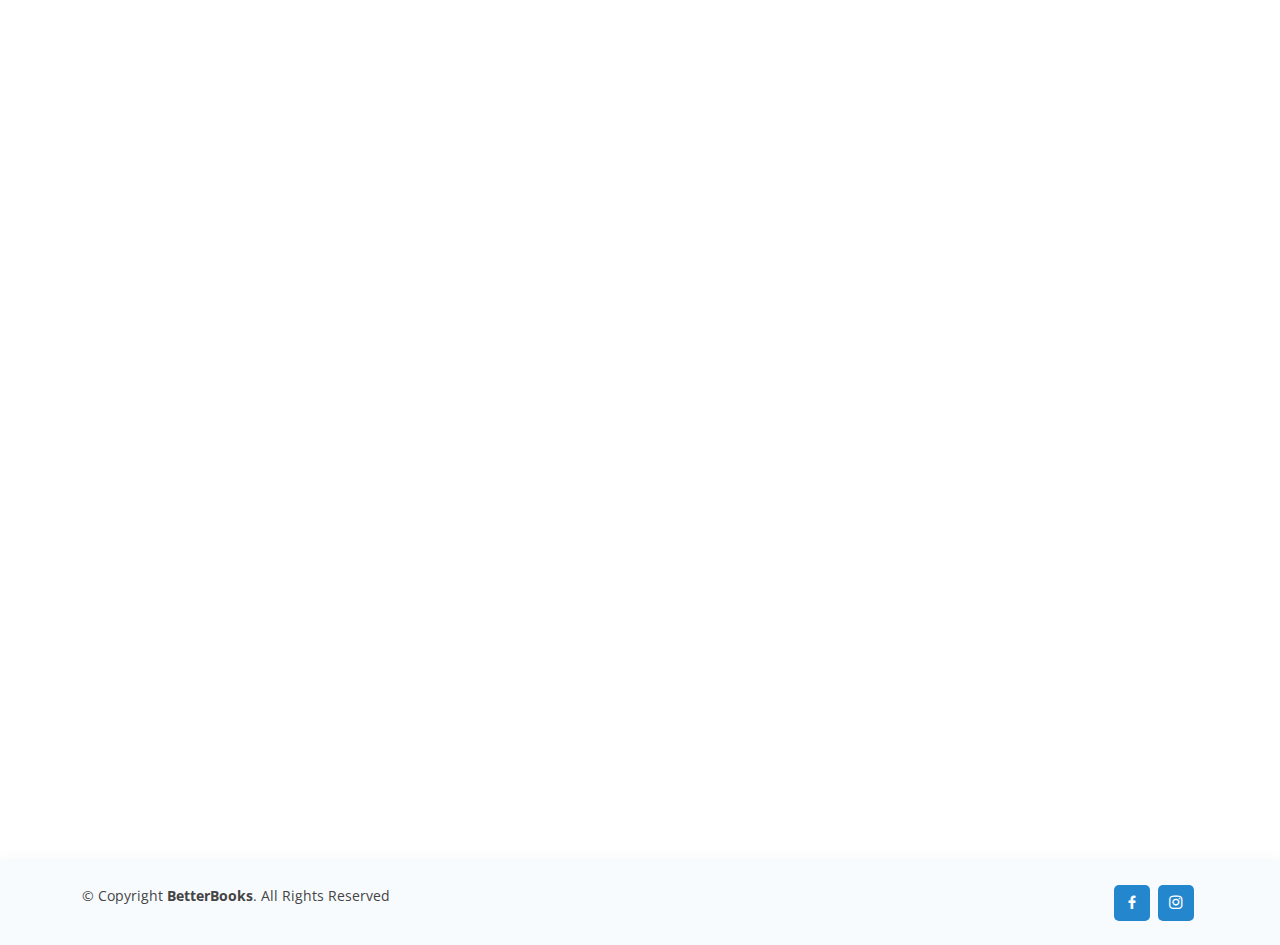
==== commit 860ead7d: "Update index.html" ====
--- a/index.html
+++ b/index.html
@@ -131,15 +131,15 @@
 
           <div class="col-lg-7 col-md-6">
             <div class="about-content" data-aos="fade-left" data-aos-delay="100">
-              <h2>About Us</h2>
-              <p>Providing financial information to our clients in a timely and accurate manner is a commitment that we feel cannot be compromised. Meaningful, well-organized financial records ensure that your business operations will run more efficiently on a daily basis. Our firm provides a full range of accounting services, including the following:</p>
+              <h2>&nbsp;&nbsp;About Us</h2>
+              <p>&nbsp;&nbsp;Providing financial information to our clients in a timely and accurate manner is a &nbsp;&nbsp;commitment that we feel cannot be compromised. Meaningful, well-organized financial &nbsp;&nbsp;records ensure that your business operations will run more efficiently on a daily basis.&nbsp;&nbsp; Our firm provides a full range of accounting services, including the following:</p>
   
               <ul>
-                <li><i class="bi bi-check-circle"></i> General ledger & financial statement preparation.</li>
-                <li><i class="bi bi-check-circle"></i> Bookkeeping (Monthly/Quarterly/Annually).</li>
-                <li><i class="bi bi-check-circle"></i>Accounting system setup for new businesses.</li>
-                <li><i class="bi bi-check-circle"></i>Personal financial statements.</li>
-                <a class="btn btn-get-started btn-outline-primary" href="about/Learnmore.html" role="button">Learn More</a>
+                <li><i class="bi bi-check-circle"></i>&nbsp;&nbsp; General ledger & financial statement preparation.</li>
+                <li><i class="bi bi-check-circle"></i> &nbsp;&nbsp;Bookkeeping (Monthly/Quarterly/Annually).</li>
+                <li><i class="bi bi-check-circle"></i>&nbsp;&nbsp;Accounting system setup for new businesses.</li>
+                <li><i class="bi bi-check-circle"></i>&nbsp;&nbsp;Personal financial statements.</li>
+                <a class="btn btn-get-started btn-outline-primary" href="about/Learnmore.html" role="button">&nbsp;&nbsp;Learn More</a>
               </ul>
             </div>
           </div>
@@ -332,7 +332,7 @@
               </div>
             </div>
 
-            <div class="col-lg-4 col-md-6 d-flex align-items-stretch mt-4" data-aos="zoom-in" data-aos-delay="200">
+            <!--div class="col-lg-4 col-md-6 d-flex align-items-stretch mt-4" data-aos="zoom-in" data-aos-delay="200">
               <div class="icon-box iconbox-red">
                 <div class="icon">
                   <svg width="100" height="100" viewBox="0 0 600 600"><a href="https://docs.google.com/forms/d/e/1FAIpQLSe1NhjqeBEcIKoBhqTpRdxPGbQf8BmZsLfR4di8kNrxsdI9Ww/viewform?usp=sf_link" target="_blank">
@@ -342,9 +342,9 @@
                 <h4>Loan</a></h4>
                 <p>Quis consequatur saepe eligendi voluptatem consequatur dolor consequuntur</p>
               </div>
-            </div>
-
-            <div class="col-lg-4 col-md-6 d-flex align-items-stretch mt-4" data-aos="zoom-in" data-aos-delay="300">
+            </div-->
+
+            <!--div class="col-lg-4 col-md-6 d-flex align-items-stretch mt-4" data-aos="zoom-in" data-aos-delay="300">
               <div class="icon-box iconbox-teal">
                 <div class="icon">
                   <svg width="100" height="100" viewBox="0 0 600 600"><a href="#contact">
@@ -353,7 +353,7 @@
                 </div>
                 <h4>Insurance</a></h4>
                 <p>Quis consequatur saepe eligendi voluptatem consequatur dolor consequuntur</p>
-              </div>
+              </div-->
             </div>
 
             <div class="col-lg-4 col-md-6 d-flex align-items-stretch mt-4" data-aos="zoom-in" data-aos-delay="100">
--- a/assets/css/style.css
+++ b/assets/css/style.css
@@ -438,137 +438,92 @@
 /*--------------------------------------------------------------
 # About
 --------------------------------------------------------------*/
-.about .container {
-  box-shadow: 0 5px 25px 0 rgba(214, 215, 216, 0.6);
+
+#about {
+  padding: 80px 0;
+}
+
+#about .about-content {
+  width:700px;
+  height:420px;
+  border: solid 1px #555;
+  background-color: #eed;
+  box-shadow: 0 0 10px rgba(0,0,0,0.6);
+  -moz-box-shadow: 0 0 10px rgba(0,0,0,0.6);
+  -webkit-box-shadow: 0 0 10px rgba(0,0,0,0.6);
+  -o-box-shadow: 0 0 10px rgba(0,0,0,0.6);
   background: #fff;
-  margin-top: 50px;
-}
-.about .content {
-  font-size: 15px;
-}
-
-.about .content h3 {
+  margin-top: 80px;
+  padding-top: 40px;
+}
+
+#about .about-content h2 {
+  margin: 0 0 0.5rem 0;
+  color: #413e66;
+  font-family: "Montserrat", sans-serif;
   font-weight: 700;
-  font-size: 24px;
-  color: #124265;
-}
-
-.about .content ul {
+}
+
+#about .about-content h3 {
+  color: #696592;
+  font-weight: 400;
+  font-size: 22px;
+  font-style: italic;
+}
+
+#about .about-content ul {
   list-style: none;
   padding: 0;
 }
 
-.about .content ul li {
+#about .about-content ul li {
   padding-bottom: 10px;
-  padding-left: 28px;
+}
+
+#about .about-content ul li i {
+  font-size: 20px;
+  padding-right: 4px;
+  color: #1bb1dc;
+}
+
+#about .about-img {
   position: relative;
-}
-
-.about .content ul i {
-  font-size: 24px;
-  color: #2487ce;
+  margin: 30px 30px 30px 30px;
+}
+
+#about .about-img img {
+  width: 100%;
+  border: 8px solid #fff;
+  transition: .5s;
+}
+
+#about .about-img img:hover {
+  width: 100%;
+  transform: scale(1.03);
+}
+
+#about .about-img::before {
   position: absolute;
-  left: 0;
-  top: -2px;
-}
-
-.about .content p:last-child {
-  margin-bottom: 0;
-}
-
-.about .play-btn {
-  width: 94px;
-  height: 94px;
-  background: radial-gradient(#2487ce 50%, rgba(36, 135, 206, 0.4) 52%);
-  border-radius: 50%;
-  display: block;
+  left: -31px;
+  top: -30px;
+  width: 90%;
+  height: 92%;
+  z-index: -1;
+  content: '';
+  background-color: #ebf1fa;
+  transition: .5s;
+}
+
+#about .about-img::after {
   position: absolute;
-  left: calc(50% - 47px);
-  top: calc(50% - 47px);
-  overflow: hidden;
-}
-
-.about .play-btn::after {
+  right: -31px;
+  bottom: -30px;
+  width: 90%;
+  height: 92%;
+  z-index: -1;
   content: '';
-  position: absolute;
-  left: 50%;
-  top: 50%;
-  transform: translateX(-40%) translateY(-50%);
-  width: 0;
-  height: 0;
-  border-top: 10px solid transparent;
-  border-bottom: 10px solid transparent;
-  border-left: 15px solid #fff;
-  z-index: 100;
-  transition: all 400ms cubic-bezier(0.55, 0.055, 0.675, 0.19);
-}
-
-.about .play-btn::before {
-  content: '';
-  position: absolute;
-  width: 120px;
-  height: 120px;
-  -webkit-animation-delay: 0s;
-  animation-delay: 0s;
-  -webkit-animation: pulsate-btn 2s;
-  animation: pulsate-btn 2s;
-  -webkit-animation-direction: forwards;
-  animation-direction: forwards;
-  -webkit-animation-iteration-count: infinite;
-  animation-iteration-count: infinite;
-  -webkit-animation-timing-function: steps;
-  animation-timing-function: steps;
-  opacity: 1;
-  border-radius: 50%;
-  border: 5px solid rgba(36, 135, 206, 0.7);
-  top: -15%;
-  left: -15%;
-  background: rgba(198, 16, 0, 0);
-}
-
-.about .play-btn:hover::after {
-  border-left: 15px solid #2487ce;
-  transform: scale(20);
-}
-
-.about .play-btn:hover::before {
-  content: '';
-  position: absolute;
-  left: 50%;
-  top: 50%;
-  transform: translateX(-40%) translateY(-50%);
-  width: 0;
-  height: 0;
-  border: none;
-  border-top: 10px solid transparent;
-  border-bottom: 10px solid transparent;
-  border-left: 15px solid #fff;
-  z-index: 200;
-  -webkit-animation: none;
-  animation: none;
-  border-radius: 0;
-}
-
-@-webkit-keyframes pulsate-btn {
-  0% {
-    transform: scale(0.6, 0.6);
-    opacity: 1;
-  }
-  100% {
-    transform: scale(1, 1);
-    opacity: 0;
-  }
-}
-
-@keyframes pulsate-btn {
-  0% {
-    transform: scale(0.6, 0.6);
-    opacity: 1;
-  }
-  100% {
-    transform: scale(1, 1);
-    opacity: 0;
-  }
+  background-color: #ebf1fa;
+  transition: .5s;
 }
 /*--------------------------------------------------------------
 # Counts
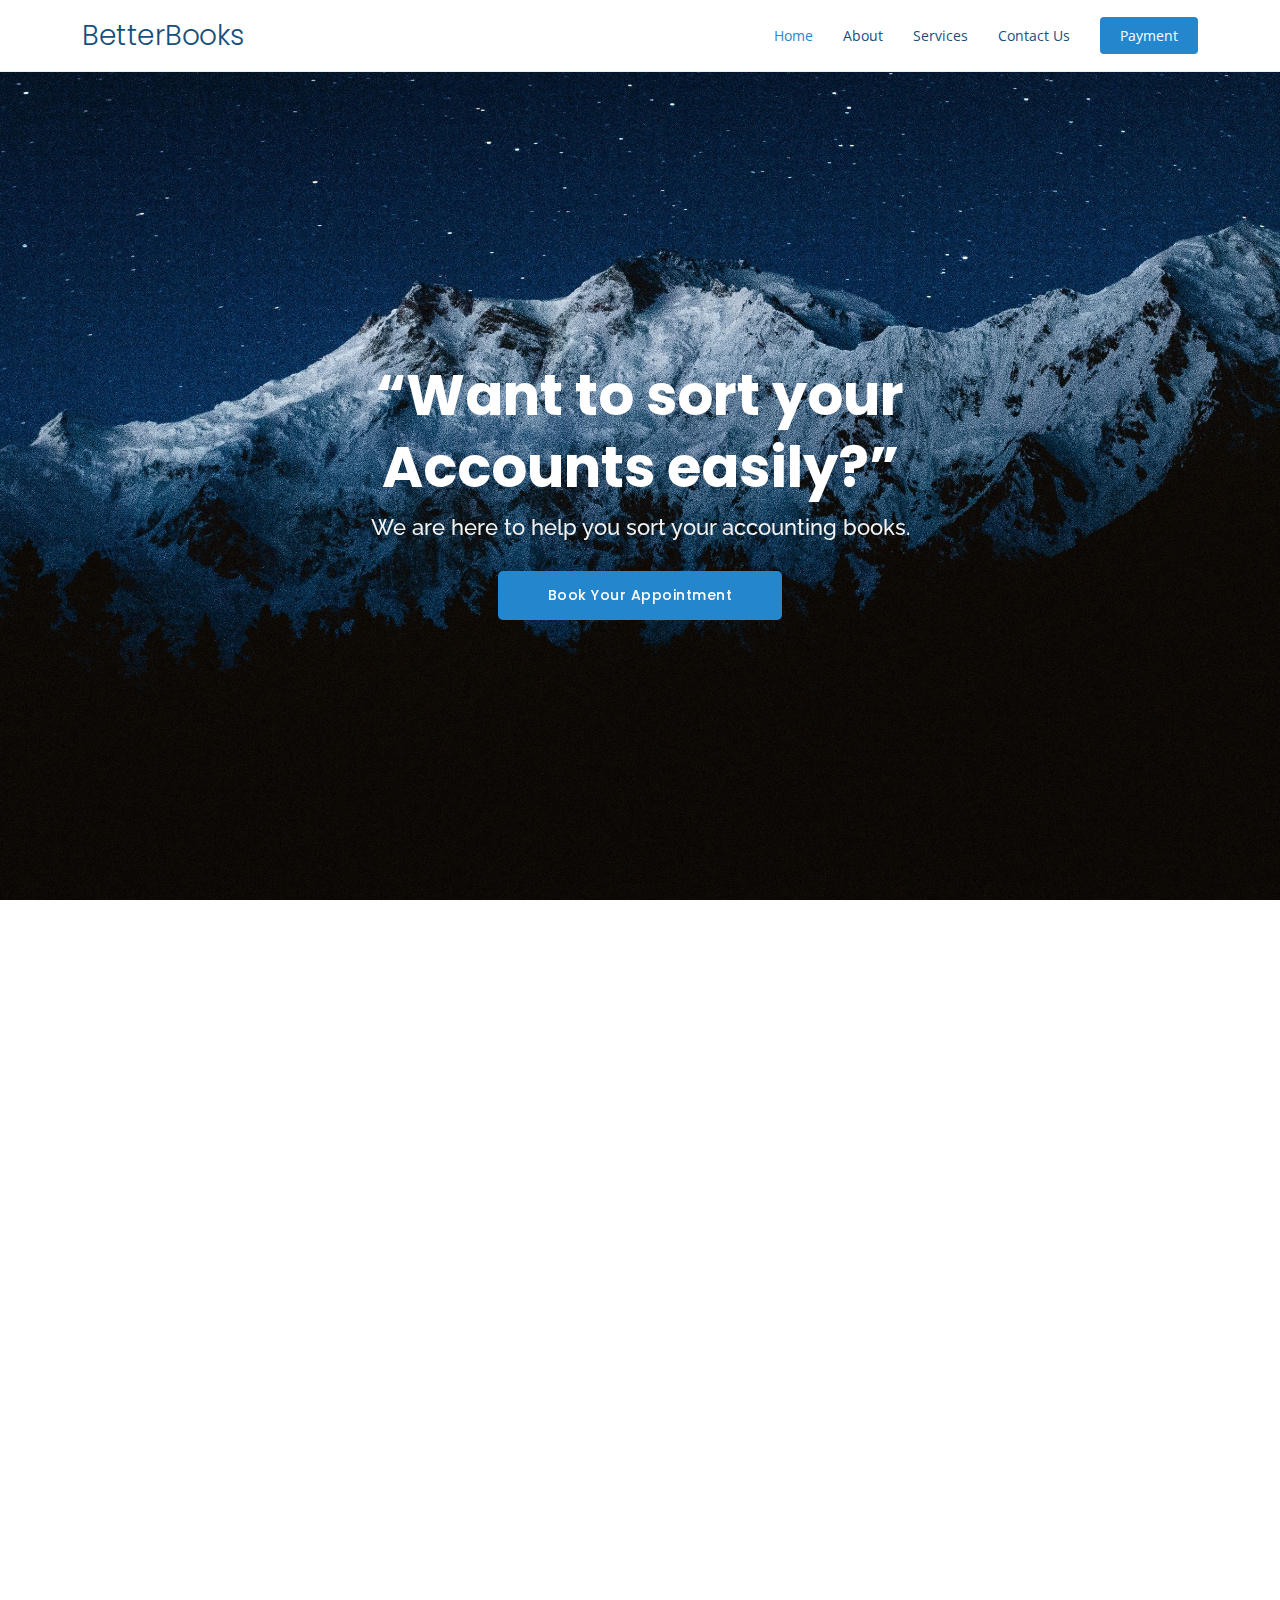
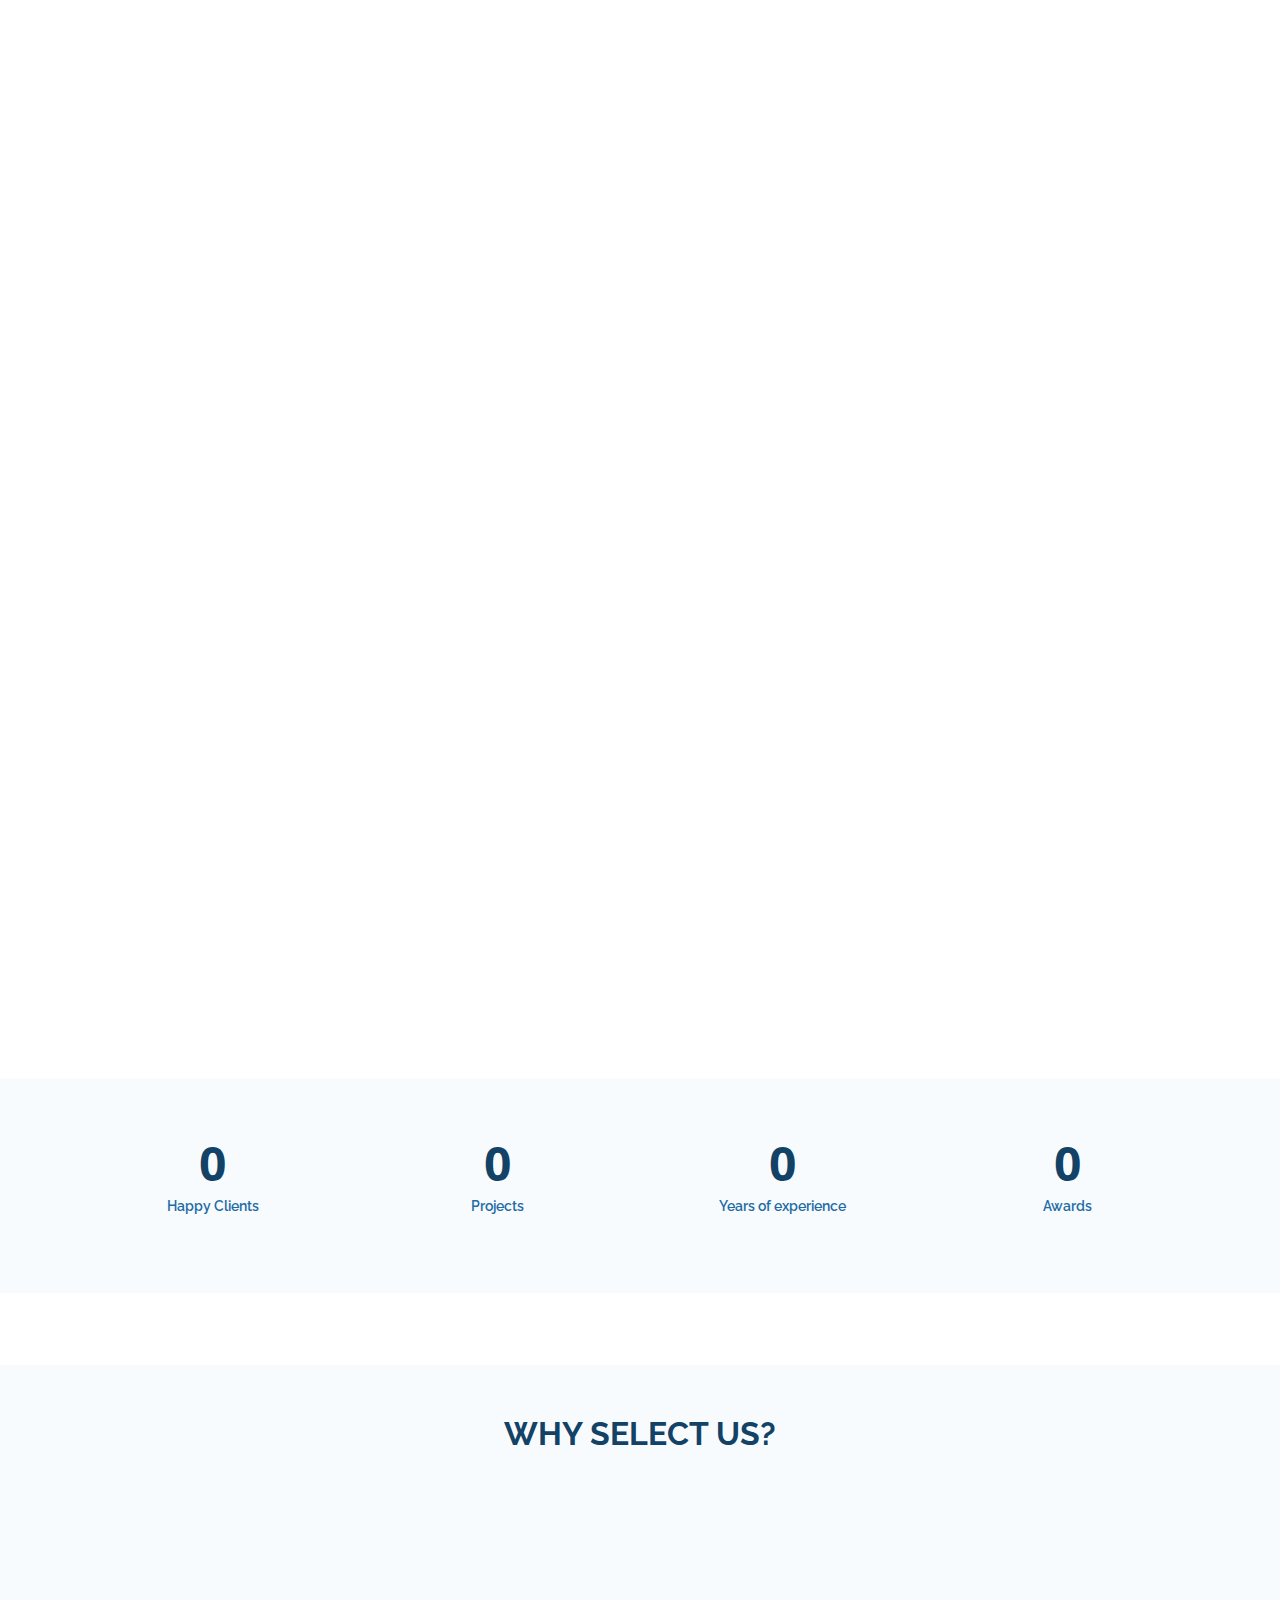
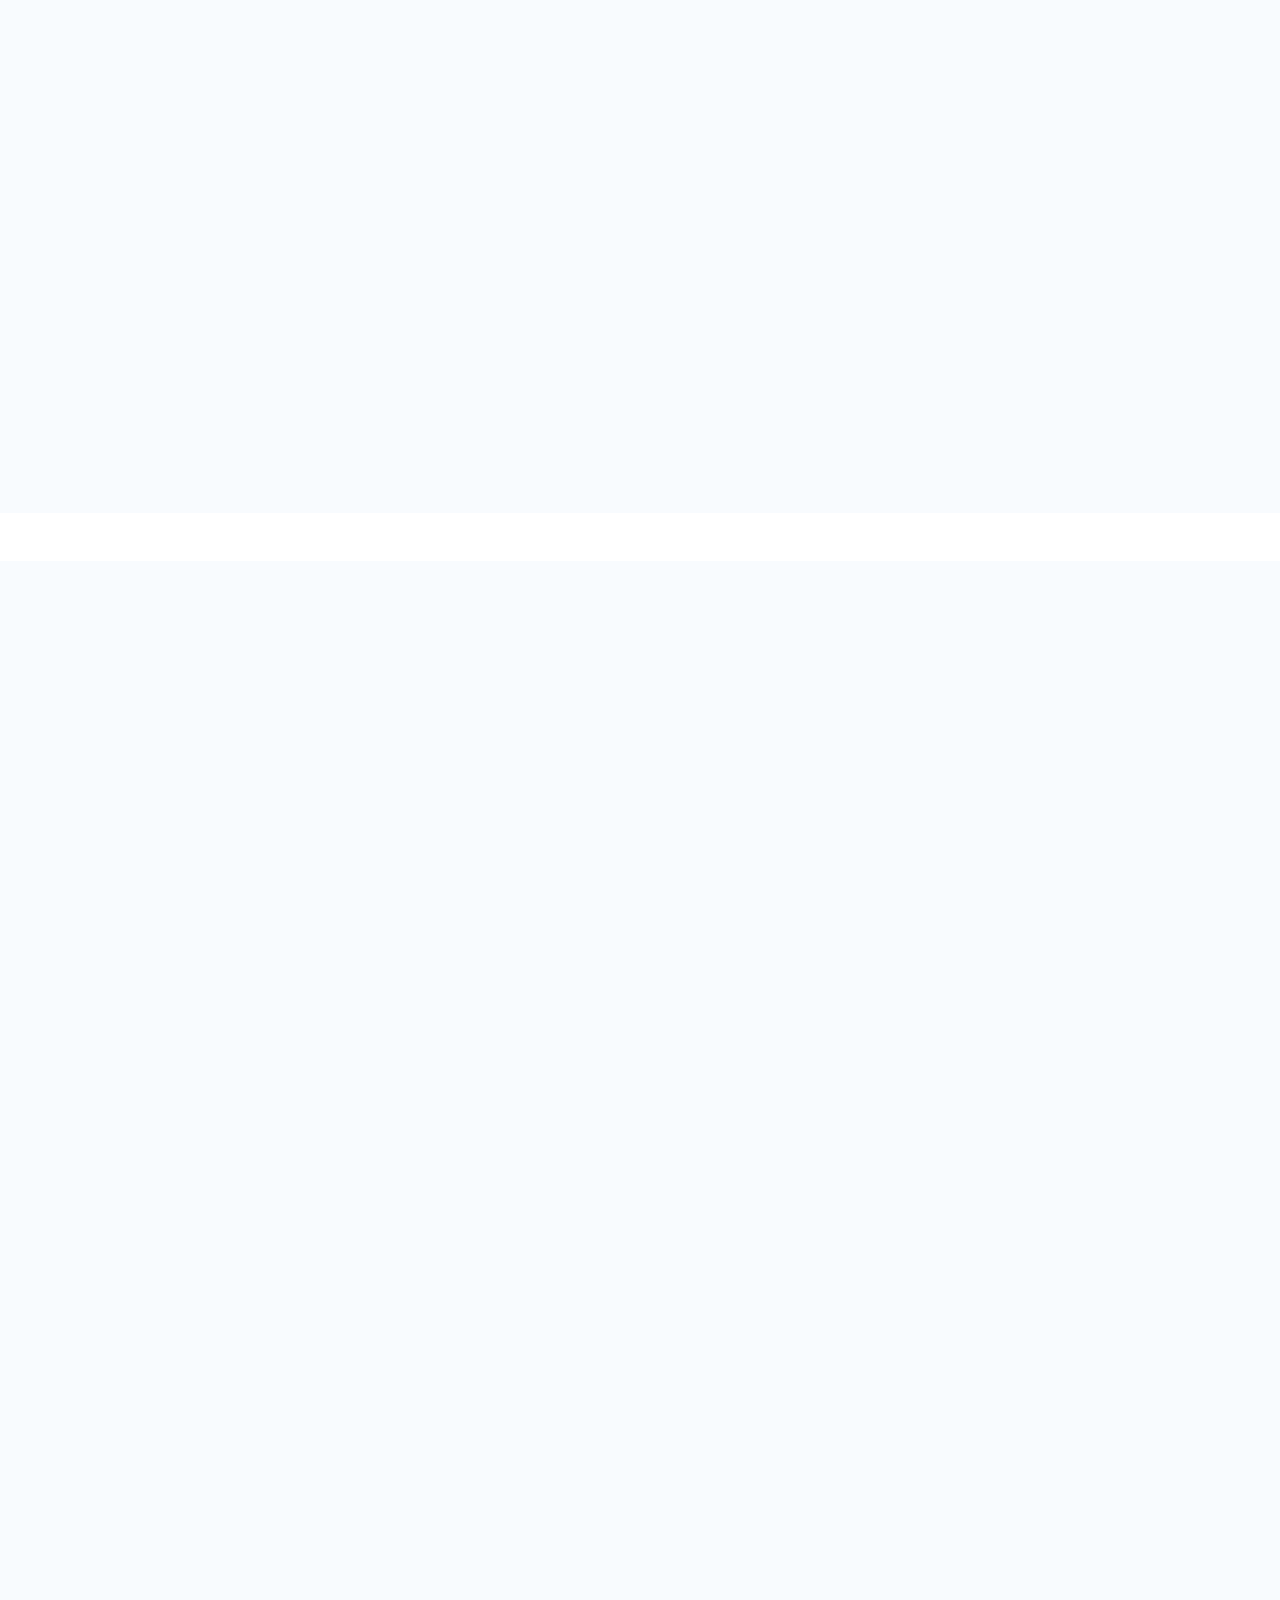
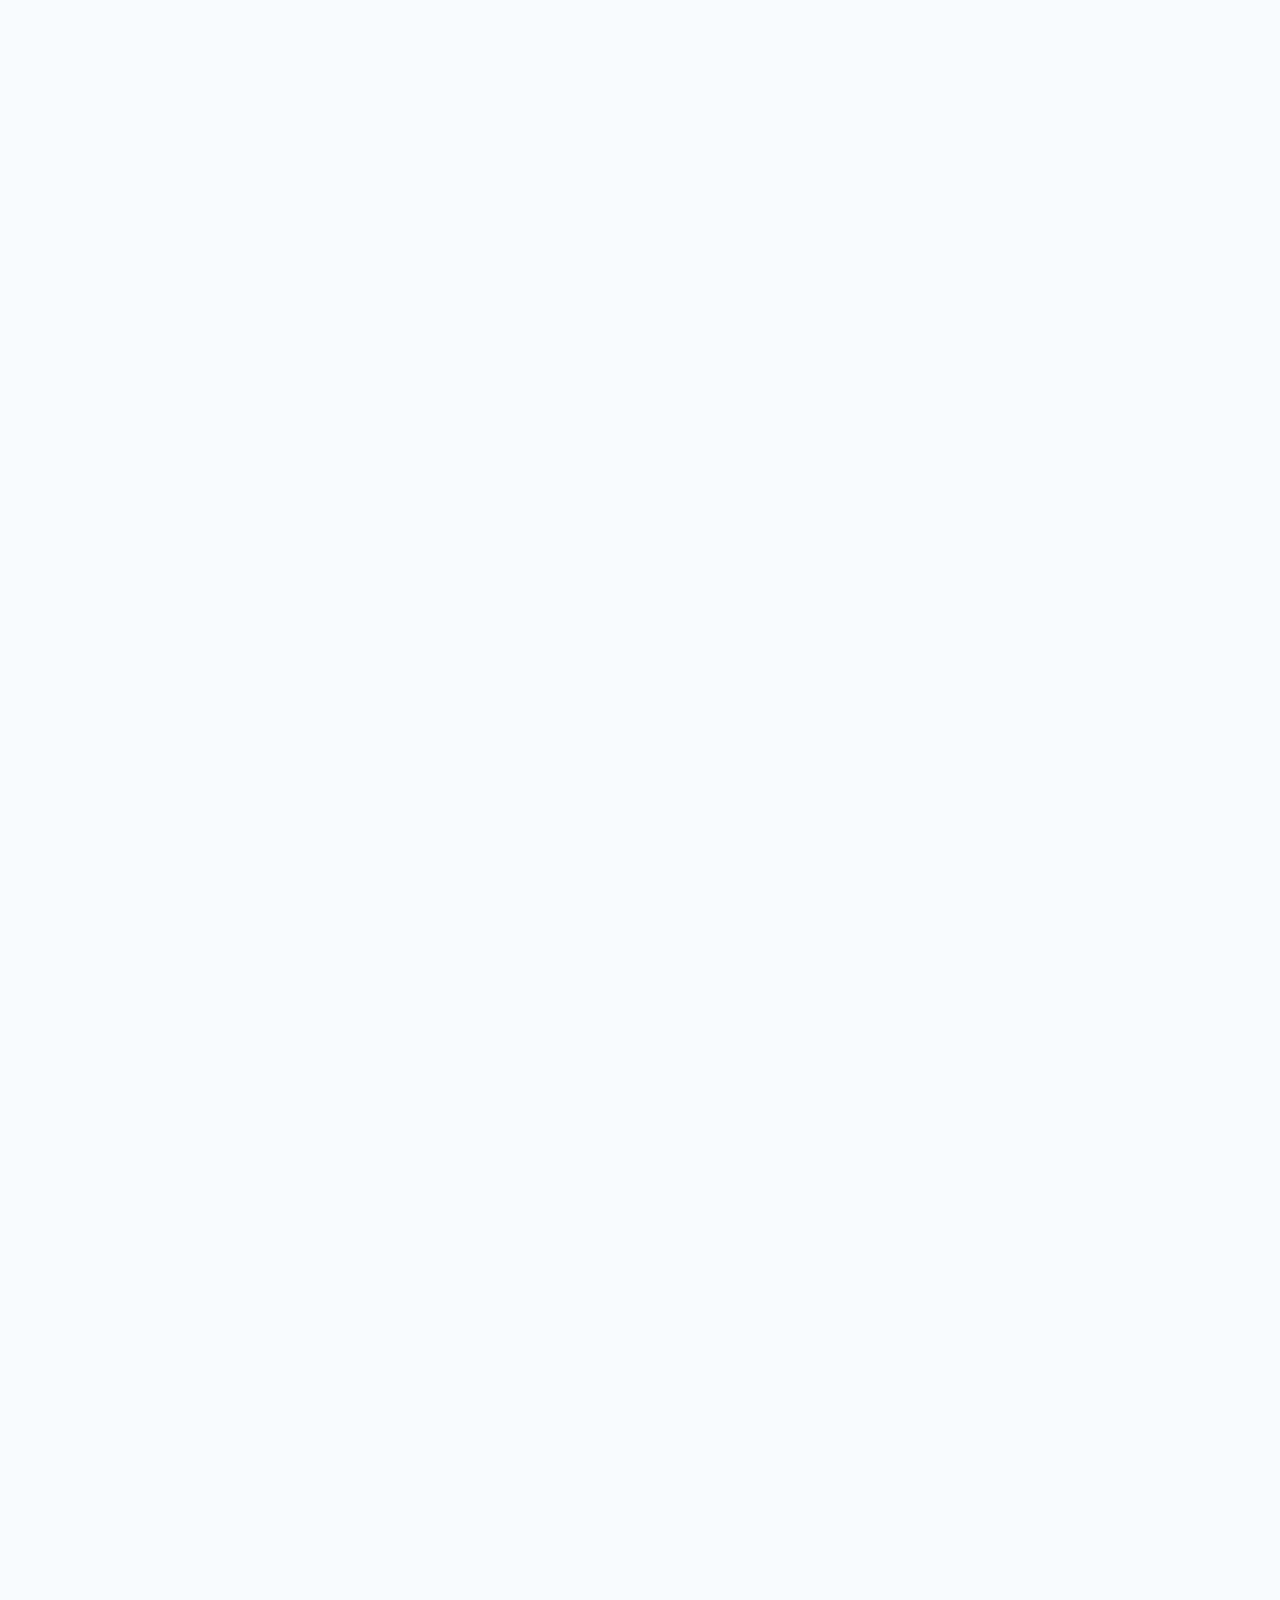
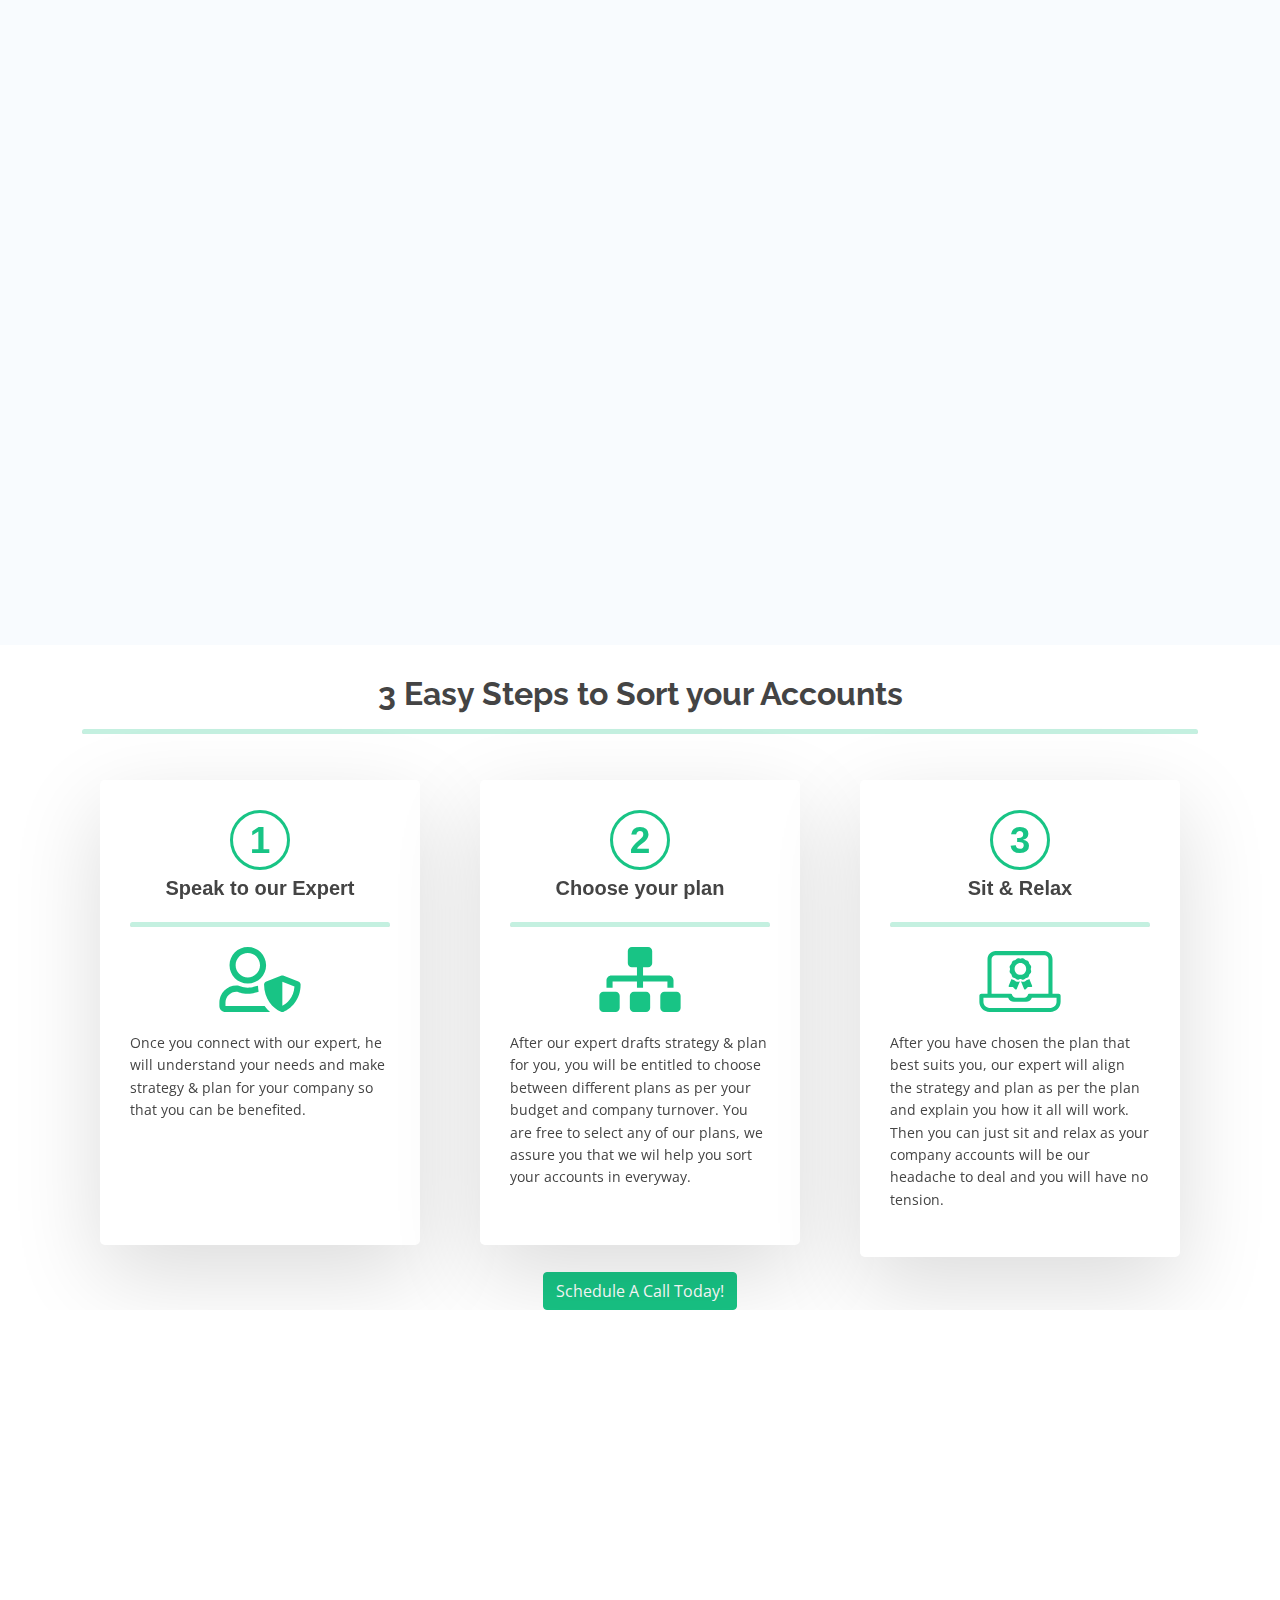
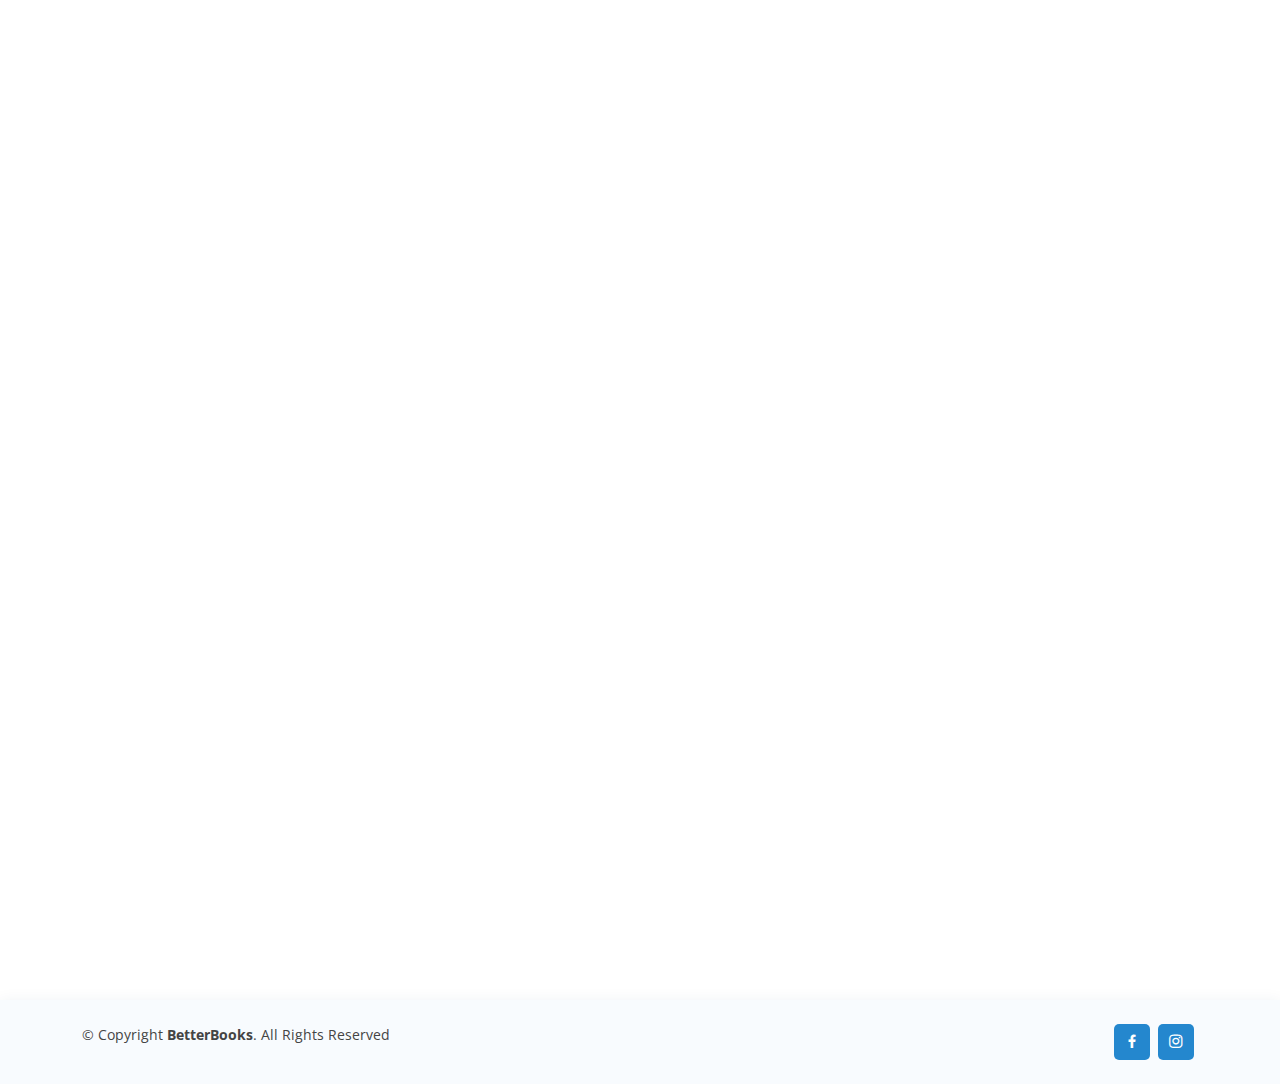
==== commit ac6dac8f: "Update index.html" ====
--- a/index.html
+++ b/index.html
@@ -92,7 +92,7 @@
             <div class="icon-box icon-box-cyan">
               <div class="icon"><i class="bx bx-file"></i></div>
               <h4 class="title"><a href="">GST</a></h4>
-              <p class="description">The goods and services tax (GST) is a value-added tax levied on most goods and services sold for domestic consumption.</p>
+              <p class="description">The goods and services tax (GST) is a value-added tax imposed on all goods and services sold for domestic expenditure. It is a purpose-based tax on the utilization of goods and services. The GST was introduced in 2017.</p>
             </div>
           </div>
 
@@ -131,22 +131,54 @@
 
           <div class="col-lg-7 col-md-6">
             <div class="about-content" data-aos="fade-left" data-aos-delay="100">
-              <h2>&nbsp;&nbsp;About Us</h2>
-              <p>&nbsp;&nbsp;Providing financial information to our clients in a timely and accurate manner is a &nbsp;&nbsp;commitment that we feel cannot be compromised. Meaningful, well-organized financial &nbsp;&nbsp;records ensure that your business operations will run more efficiently on a daily basis.&nbsp;&nbsp; Our firm provides a full range of accounting services, including the following:</p>
+              <h2>About Us</h2>
+              <p>Providing financial information to our clients in a timely and accurate manner is a commitment that we feel cannot be compromised. Meaningful, well-organized financial records ensure that your business operations will run more efficiently on a daily basis. Our firm provides a full range of accounting services, including the following:</p>
   
               <ul>
-                <li><i class="bi bi-check-circle"></i>&nbsp;&nbsp; General ledger & financial statement preparation.</li>
-                <li><i class="bi bi-check-circle"></i> &nbsp;&nbsp;Bookkeeping (Monthly/Quarterly/Annually).</li>
-                <li><i class="bi bi-check-circle"></i>&nbsp;&nbsp;Accounting system setup for new businesses.</li>
-                <li><i class="bi bi-check-circle"></i>&nbsp;&nbsp;Personal financial statements.</li>
-                <a class="btn btn-get-started btn-outline-primary" href="about/Learnmore.html" role="button">&nbsp;&nbsp;Learn More</a>
+                <li><i class="bi bi-check-circle"></i> General ledger & financial statement preparation.</li>
+                <li><i class="bi bi-check-circle"></i> Bookkeeping (Monthly/Quarterly/Annually).</li>
+                <li><i class="bi bi-check-circle"></i>Accounting system setup for new businesses.</li>
+                <li><i class="bi bi-check-circle"></i>Personal financial statements.</li>
+                <p><a class="btn btn-get-started btn-outline-primary" href="about/Learnmore.html" role="button">Learn More</a></p>
               </ul>
             </div>
           </div>
+
+
+
+
         </div>
       </div>
 
-    </section><!-- End About Section -->
+    </section>
+    <br>
+    <br>
+    <div id="top-line-wrap">
+  <div id="top-line">
+ 
+ 
+ <div class="chunk">&nbsp;<span class="filler" style="background:#6ba5bd"></span></div>
+ <div class="chunk">&nbsp;<span class="filler" style="background:#c4a06c"></span></div>
+ <div class="chunk">&nbsp;<span class="filler" style="background:#ffd08c"></span></div>
+ <div class="chunk">&nbsp;<span class="filler" style="background:#c15009"></span></div>
+ <div class="chunk">&nbsp;<span class="filler" style="background:#474e51"></span></div>
+ <div class="chunk">&nbsp;<span class="filler" style="background:#6ba5bd"></span></div>
+ <div class="chunk">&nbsp;<span class="filler" style="background:#c4a06c"></span></div>
+ <div class="chunk">&nbsp;<span class="filler" style="background:#ffd08c"></span></div>
+ <div class="chunk">&nbsp;<span class="filler" style="background:#c15009"></span></div>
+ <div class="chunk">&nbsp;<span class="filler" style="background:#474e51"></span></div>
+ <div class="chunk">&nbsp;<span class="filler" style="background:#6ba5bd"></span></div>
+ <div class="chunk">&nbsp;<span class="filler" style="background:#c4a06c"></span></div>
+ <div class="chunk">&nbsp;<span class="filler" style="background:#ffd08c"></span></div>
+ <div class="chunk">&nbsp;<span class="filler" style="background:#c15009"></span></div>
+ <div class="chunk">&nbsp;<span class="filler" style="background:#474e51"></span></div>
+  </div>
+</div>
+
+    <br>
+    <br>
+    <br>
+    <!-- End About Section -->
 
 
       <!-- ======= Counts Section ======= -->
@@ -332,7 +364,7 @@
               </div>
             </div>
 
-            <!--div class="col-lg-4 col-md-6 d-flex align-items-stretch mt-4" data-aos="zoom-in" data-aos-delay="200">
+            <div class="col-lg-4 col-md-6 d-flex align-items-stretch mt-4" data-aos="zoom-in" data-aos-delay="200">
               <div class="icon-box iconbox-red">
                 <div class="icon">
                   <svg width="100" height="100" viewBox="0 0 600 600"><a href="https://docs.google.com/forms/d/e/1FAIpQLSe1NhjqeBEcIKoBhqTpRdxPGbQf8BmZsLfR4di8kNrxsdI9Ww/viewform?usp=sf_link" target="_blank">
@@ -342,9 +374,9 @@
                 <h4>Loan</a></h4>
                 <p>Quis consequatur saepe eligendi voluptatem consequatur dolor consequuntur</p>
               </div>
-            </div-->
-
-            <!--div class="col-lg-4 col-md-6 d-flex align-items-stretch mt-4" data-aos="zoom-in" data-aos-delay="300">
+            </div>
+
+            <div class="col-lg-4 col-md-6 d-flex align-items-stretch mt-4" data-aos="zoom-in" data-aos-delay="300">
               <div class="icon-box iconbox-teal">
                 <div class="icon">
                   <svg width="100" height="100" viewBox="0 0 600 600"><a href="#contact">
@@ -353,7 +385,7 @@
                 </div>
                 <h4>Insurance</a></h4>
                 <p>Quis consequatur saepe eligendi voluptatem consequatur dolor consequuntur</p>
-              </div-->
+              </div>
             </div>
 
             <div class="col-lg-4 col-md-6 d-flex align-items-stretch mt-4" data-aos="zoom-in" data-aos-delay="100">
